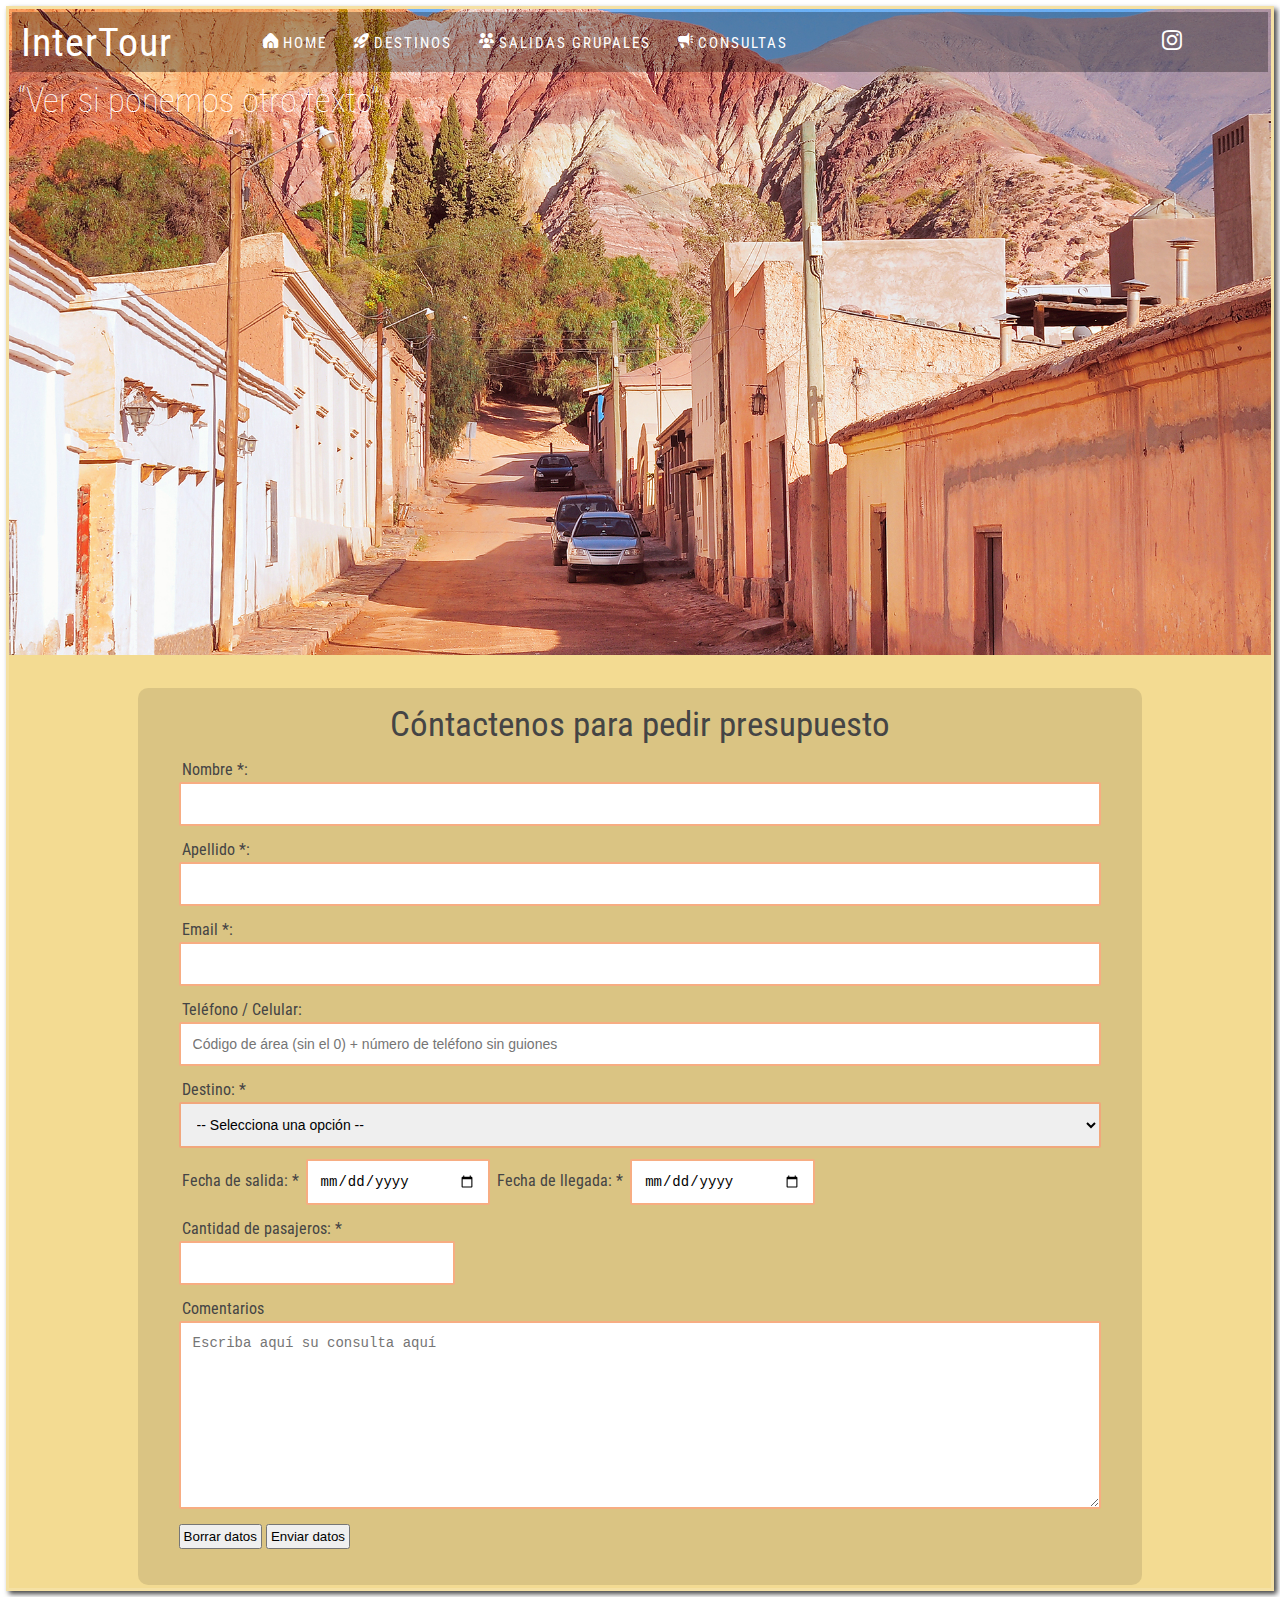
==== consultas.html @ 3954f537 "Validación del formulario" ====
<!DOCTYPE html>
<html lang="es">

<head>
    <meta charset="UTF-8">
    <meta http-equiv="X-UA-Compatible" content="IE=edge">
    <meta name="viewport" content="width=device-width, initial-scale=1.0">
    <title>Viajá por nuestro País</title>
    <!--<link rel="stylesheet" href="css/fontawesome.min.css">-->
    <link href="css/uicons-brands.css" rel="stylesheet">
    <link href="css/uicons-solid-rounded.css" rel="stylesheet">
    <link href="https://fonts.googleapis.com/css2?family=Noto+Sans:wght@300;400;500;700;900&family=Roboto+Condensed:wght@300;400;700&display=swap" rel="stylesheet">
    <link rel="stylesheet" href="estilos.css">
</head>

<body>
    <div class="padre">
        <header class="header">
            <div class="menu">
                <div class="logo">
                    <a href="index.html">InterTour</a>
                </div>
                <div class="nav">
                    <a href="#"><i class="fi fi-sr-home"></i>Home</a>
                    <a href="destinos.html"><i class="fi fi-sr-rocket-lunch"></i>Destinos</a>
                    <a href="#"><i class="fi fi-sr-users-alt"></i>Salidas Grupales</a>
                    <a href="consultas.html"><i class="fi fi-sr-megaphone"></i>Consultas</a>
                </div>
                <div class="social">
                    <div><a href=""><i class="fi fi-brands-instagram"></i></a></div>
                </div>
            </div>
            <div class="texto-principal">
                <h1>“Ver si ponemos otro texto”</h1>
            </div>
        </header>
        <!-- ######################### FORMULARIO ########################### -->
        <section class="section">
            <div class="form-contenedor">
                <form action="#" class="form" id="formulario" novalidate>
                    <div class="form-header">
                        <h1 class="form-title">Cóntactenos para pedir presupuesto</h1>
                    </div>
                    <div class="form-item">  <!-- ############# Nombre ############### -->
                        <label for="nom" class="form-label">Nombre *:</label>
                        <input type="text" name="Nombre" id="nom" class="form-input">
                        <span id="nombre-error" class="error" style="color:red; display: none;">Nombre inválido. Use letras y/o espacios.</span>
                        <span id="nombre-vacio" class="error" style="color:red; display: none;">El nombre no puede quedar vacío.</span>
                    </div>
                    <div class="form-item"> <!-- ############# Apellido ############### -->
                        <label for="ape" class="form-label">Apellido *:</label>
                        <input type="text" name="Apellido" id="ape" class="form-input">
                        <span id="apellido-error" class="error" style="color:red; display: none;">Apellido inválido. Use letras y/o espacios.</span>
                        <span id="apellido-vacio" class="error" style="color:red; display: none;">El apellido no puede quedar vacío.</span>
                    </div>
                    <div class="form-item"> <!-- ############# Email ############### -->
                        <label for="email" class="form-label">Email *:</label>
                        <input type="email" name="Email" id="email" class="form-input">
                        <span id="email-error" class="error" style="color:red; display: none;">Ingrese un email válido. Recuerde que debe contener el símbolo @.</span>
                        <span id="email-vacio" class="error" style="color:red; display: none;">El email no puede quedar vacío.</span>
                    </div>
                   <div class="form-item"> <!-- ############# Teléfono ############### -->
                        <label for="tel" class="form-label">Teléfono / Celular:</label>
                        <input type="number" name="Telefono" id="tel" class="form-input" placeholder="Código de área (sin el 0) + número de teléfono sin guiones">
                        <span id="tel-error" class="error" style="color:red; display: none;">Número de teléfono inválido. Mínimo 7 y máximo 14 caracteres, sin guiones.</span>
                   </div>
                    <div class="form-item"> <!-- ############# Destino ############### -->
                        <label for="destino" class="form-label">Destino: *</label>
                        <select name="destino" id="destino" class="form-input" style="display: block;">
                            <option value="default" disabled selected>-- Selecciona una opción --</option>
                            <option value="1">Cataratas del Iguazú</option>
                            <option value="2">Cataratas del Iguazú</option>
                            <option value="3">Cataratas del Iguazú</option>
                            <option value="4">Cataratas del Iguazú</option>
                        </select>
                        <span id="destino-vacio" class="error" style="color:red; display: none;">Debe seleccionar un destino.</span>
                    </div>
                   <div class="form-item"> <!-- ############# Fecha de salida ############### -->
                        <label for="salida" class="form-label-date">Fecha de salida: *</label>
                        <input type="date" name="Fecha de salida" id="salida" class="form-date">
                        <span id="salida-vacio" class="error" style="color:red; display: none;">Debe seleccionar una fecha de salida válida.</span>
                        <span id="salida-error" style="color: red; display: none;">La fecha de salida debe ser posterior a la fecha actual.</span>
                        <!-- ############# Fecha de llegada ############### -->
                        <label for="llegada" class="form-label-date">Fecha de llegada: *</label>
                        <input type="date" name="Fecha de llegada" id="llegada" class="form-date">
                        <span id="llegada-vacio" class="error" style="color:red; display: none;">Debe seleccionar una fecha de llegada válida.</span>
                        <span id="salida-llegada-error" class="error" style="color:red; display: none;">La fecha de llegada debe ser posterior a la fecha de salida.</span>
                   </div>
                    <div class="form-item"> <!-- ############# Cantidad de pasajeros ############### -->
                        <label for="pasajeros" class="form-label">Cantidad de pasajeros: *</label>
                        <input type="number" name="Cantidad de pasajeros" id="pasajeros" min="1" class="form-input-pasajeros">
                        <span id="pasajeros-vacio" class="error" style="color:red; display: none;">Debe indicar la cantidad de pasajeros.</span>
                    </div>
                    <div class="form-item"> <!-- ############# Comentarios ############### -->
                        <label for="comentarios" class="form-label">Comentarios</label>
                        <textarea name="Consulta" id="comentarios" class="form-textarea" cols="60" rows="10" placeholder="Escriba aquí su consulta aquí"></textarea>
                    </div>
                    <div>
                        <button type="reset" id="boton-reset">Borrar datos</button>
                        <button type="submit">Enviar datos</button>
                    </div>
                </form>
            </div>
        </section>
    </div>
    <script src="./js/form.js"></script>
</body>
</html>
---- css/uicons-brands.css ----
@font-face {
font-family: "uicons-brands";
src: url("../webfonts/uicons-brands.eot#iefix") format("embedded-opentype"),
url("../webfonts/uicons-brands.woff2") format("woff2"),
url("../webfonts/uicons-brands.woff") format("woff");
}

    i[class^="fi-brands-"]:before, i[class*=" fi-brands-"]:before, span[class^="fi-brands-"]:before, span[class*="fi-brands-"]:before {
font-family: uicons-brands !important;
font-style: normal;
font-weight: normal !important;
font-variant: normal;
text-transform: none;
line-height: 1;
-webkit-font-smoothing: antialiased;
-moz-osx-font-smoothing: grayscale;
}

        .fi-brands-3m:before {
    content: "\f101";
    }
        .fi-brands-500px:before {
    content: "\f102";
    }
        .fi-brands-abbot-laboratories:before {
    content: "\f103";
    }
        .fi-brands-accusoft:before {
    content: "\f104";
    }
        .fi-brands-acrobat:before {
    content: "\f105";
    }
        .fi-brands-adobe:before {
    content: "\f106";
    }
        .fi-brands-aecom:before {
    content: "\f107";
    }
        .fi-brands-aero:before {
    content: "\f108";
    }
        .fi-brands-after-effects:before {
    content: "\f109";
    }
        .fi-brands-airbnb:before {
    content: "\f10a";
    }
        .fi-brands-algolia:before {
    content: "\f10b";
    }
        .fi-brands-amd:before {
    content: "\f10c";
    }
        .fi-brands-american-express:before {
    content: "\f10d";
    }
        .fi-brands-android:before {
    content: "\f10e";
    }
        .fi-brands-animate:before {
    content: "\f10f";
    }
        .fi-brands-app-store-ios:before {
    content: "\f110";
    }
        .fi-brands-apple-pay:before {
    content: "\f111";
    }
        .fi-brands-apple:before {
    content: "\f112";
    }
        .fi-brands-artstation:before {
    content: "\f113";
    }
        .fi-brands-astrazeneca:before {
    content: "\f114";
    }
        .fi-brands-asus:before {
    content: "\f115";
    }
        .fi-brands-atandt:before {
    content: "\f116";
    }
        .fi-brands-atlassian:before {
    content: "\f117";
    }
        .fi-brands-atom:before {
    content: "\f118";
    }
        .fi-brands-audition:before {
    content: "\f119";
    }
        .fi-brands-behance:before {
    content: "\f11a";
    }
        .fi-brands-bitcoin:before {
    content: "\f11b";
    }
        .fi-brands-blackberry:before {
    content: "\f11c";
    }
        .fi-brands-blogger:before {
    content: "\f11d";
    }
        .fi-brands-bluetooth:before {
    content: "\f11e";
    }
        .fi-brands-bootstrap:before {
    content: "\f11f";
    }
        .fi-brands-bridgestone:before {
    content: "\f120";
    }
        .fi-brands-burger-king:before {
    content: "\f121";
    }
        .fi-brands-c:before {
    content: "\f122";
    }
        .fi-brands-capture:before {
    content: "\f123";
    }
        .fi-brands-cc-amazon-pay:before {
    content: "\f124";
    }
        .fi-brands-cc-apple-pay:before {
    content: "\f125";
    }
        .fi-brands-cc-diners-club:before {
    content: "\f126";
    }
        .fi-brands-cc-visa:before {
    content: "\f127";
    }
        .fi-brands-centos:before {
    content: "\f128";
    }
        .fi-brands-character:before {
    content: "\f129";
    }
        .fi-brands-chromecast:before {
    content: "\f12a";
    }
        .fi-brands-cloudflare:before {
    content: "\f12b";
    }
        .fi-brands-confluence:before {
    content: "\f12c";
    }
        .fi-brands-creative-commons-by:before {
    content: "\f12d";
    }
        .fi-brands-creative-commons-nc-eu:before {
    content: "\f12e";
    }
        .fi-brands-creative-commons-nc-jp:before {
    content: "\f12f";
    }
        .fi-brands-creative-commons-nc:before {
    content: "\f130";
    }
        .fi-brands-creative-commons-nd:before {
    content: "\f131";
    }
        .fi-brands-creative-commons-pd-alt:before {
    content: "\f132";
    }
        .fi-brands-creative-commons-pd:before {
    content: "\f133";
    }
        .fi-brands-creative-commons-remix:before {
    content: "\f134";
    }
        .fi-brands-creative-commons-sa:before {
    content: "\f135";
    }
        .fi-brands-creative-commons-sampling-plus:before {
    content: "\f136";
    }
        .fi-brands-creative-commons-sampling:before {
    content: "\f137";
    }
        .fi-brands-creative-commons-share:before {
    content: "\f138";
    }
        .fi-brands-creative-commons-zero:before {
    content: "\f139";
    }
        .fi-brands-creative-commons:before {
    content: "\f13a";
    }
        .fi-brands-css3-alt:before {
    content: "\f13b";
    }
        .fi-brands-css3:before {
    content: "\f13c";
    }
        .fi-brands-dailymotion:before {
    content: "\f13d";
    }
        .fi-brands-deezer:before {
    content: "\f13e";
    }
        .fi-brands-delphi:before {
    content: "\f13f";
    }
        .fi-brands-dev:before {
    content: "\f140";
    }
        .fi-brands-devianart:before {
    content: "\f141";
    }
        .fi-brands-digg:before {
    content: "\f142";
    }
        .fi-brands-dimension:before {
    content: "\f143";
    }
        .fi-brands-discord:before {
    content: "\f144";
    }
        .fi-brands-docker:before {
    content: "\f145";
    }
        .fi-brands-dribbble:before {
    content: "\f146";
    }
        .fi-brands-dropbox:before {
    content: "\f147";
    }
        .fi-brands-drupal:before {
    content: "\f148";
    }
        .fi-brands-ebay:before {
    content: "\f149";
    }
        .fi-brands-elementor:before {
    content: "\f14a";
    }
        .fi-brands-ethereum:before {
    content: "\f14b";
    }
        .fi-brands-etsy:before {
    content: "\f14c";
    }
        .fi-brands-evernote:before {
    content: "\f14d";
    }
        .fi-brands-facebook-messenger:before {
    content: "\f14e";
    }
        .fi-brands-facebook:before {
    content: "\f14f";
    }
        .fi-brands-fedex:before {
    content: "\f150";
    }
        .fi-brands-figma:before {
    content: "\f151";
    }
        .fi-brands-firefox-browser:before {
    content: "\f152";
    }
        .fi-brands-firefox:before {
    content: "\f153";
    }
        .fi-brands-flaticon-1:before {
    content: "\f154";
    }
        .fi-brands-flaticon:before {
    content: "\f155";
    }
        .fi-brands-flickr:before {
    content: "\f156";
    }
        .fi-brands-flipboard:before {
    content: "\f157";
    }
        .fi-brands-fonts:before {
    content: "\f158";
    }
        .fi-brands-foursquare:before {
    content: "\f159";
    }
        .fi-brands-freepik-1:before {
    content: "\f15a";
    }
        .fi-brands-freepik:before {
    content: "\f15b";
    }
        .fi-brands-fresco:before {
    content: "\f15c";
    }
        .fi-brands-github:before {
    content: "\f15d";
    }
        .fi-brands-gitlab:before {
    content: "\f15e";
    }
        .fi-brands-goodreads:before {
    content: "\f15f";
    }
        .fi-brands-google:before {
    content: "\f160";
    }
        .fi-brands-haskell:before {
    content: "\f161";
    }
        .fi-brands-hbo:before {
    content: "\f162";
    }
        .fi-brands-hotjar:before {
    content: "\f163";
    }
        .fi-brands-html5:before {
    content: "\f164";
    }
        .fi-brands-huawei:before {
    content: "\f165";
    }
        .fi-brands-hubspot:before {
    content: "\f166";
    }
        .fi-brands-ibm:before {
    content: "\f167";
    }
        .fi-brands-iconfinder:before {
    content: "\f168";
    }
        .fi-brands-illustrator-draw:before {
    content: "\f169";
    }
        .fi-brands-illustrator:before {
    content: "\f16a";
    }
        .fi-brands-imdb:before {
    content: "\f16b";
    }
        .fi-brands-incopy:before {
    content: "\f16c";
    }
        .fi-brands-indesign:before {
    content: "\f16d";
    }
        .fi-brands-instagram:before {
    content: "\f16e";
    }
        .fi-brands-intel:before {
    content: "\f16f";
    }
        .fi-brands-invision:before {
    content: "\f170";
    }
        .fi-brands-itunes:before {
    content: "\f171";
    }
        .fi-brands-janseen:before {
    content: "\f172";
    }
        .fi-brands-java:before {
    content: "\f173";
    }
        .fi-brands-jcb:before {
    content: "\f174";
    }
        .fi-brands-jira:before {
    content: "\f175";
    }
        .fi-brands-johnson-and-johnson:before {
    content: "\f176";
    }
        .fi-brands-joomla:before {
    content: "\f177";
    }
        .fi-brands-js:before {
    content: "\f178";
    }
        .fi-brands-kickstarter:before {
    content: "\f179";
    }
        .fi-brands-line:before {
    content: "\f17a";
    }
        .fi-brands-linkedin:before {
    content: "\f17b";
    }
        .fi-brands-lisp:before {
    content: "\f17c";
    }
        .fi-brands-mailchimp:before {
    content: "\f17d";
    }
        .fi-brands-marriott-international:before {
    content: "\f17e";
    }
        .fi-brands-mcdonalds:before {
    content: "\f17f";
    }
        .fi-brands-media-encoder:before {
    content: "\f180";
    }
        .fi-brands-medium:before {
    content: "\f181";
    }
        .fi-brands-meta:before {
    content: "\f182";
    }
        .fi-brands-microsoft-edge:before {
    content: "\f183";
    }
        .fi-brands-microsoft-explorer:before {
    content: "\f184";
    }
        .fi-brands-microsoft:before {
    content: "\f185";
    }
        .fi-brands-mysql:before {
    content: "\f186";
    }
        .fi-brands-napster:before {
    content: "\f187";
    }
        .fi-brands-nestle:before {
    content: "\f188";
    }
        .fi-brands-netflix:before {
    content: "\f189";
    }
        .fi-brands-node-js:before {
    content: "\f18a";
    }
        .fi-brands-nvidia:before {
    content: "\f18b";
    }
        .fi-brands-oracle:before {
    content: "\f18c";
    }
        .fi-brands-patreon:before {
    content: "\f18d";
    }
        .fi-brands-paypal:before {
    content: "\f18e";
    }
        .fi-brands-pfizer:before {
    content: "\f18f";
    }
        .fi-brands-photoshop-camera:before {
    content: "\f190";
    }
        .fi-brands-photoshop-express:before {
    content: "\f191";
    }
        .fi-brands-photoshop-lightroom-classic:before {
    content: "\f192";
    }
        .fi-brands-photoshop-lightroom:before {
    content: "\f193";
    }
        .fi-brands-photoshop:before {
    content: "\f194";
    }
        .fi-brands-php:before {
    content: "\f195";
    }
        .fi-brands-pinterest:before {
    content: "\f196";
    }
        .fi-brands-postgre:before {
    content: "\f197";
    }
        .fi-brands-premiere-rush:before {
    content: "\f198";
    }
        .fi-brands-premiere:before {
    content: "\f199";
    }
        .fi-brands-product-hunt:before {
    content: "\f19a";
    }
        .fi-brands-python:before {
    content: "\f19b";
    }
        .fi-brands-raspberry-pi:before {
    content: "\f19c";
    }
        .fi-brands-reddit:before {
    content: "\f19d";
    }
        .fi-brands-samsung:before {
    content: "\f19e";
    }
        .fi-brands-sap:before {
    content: "\f19f";
    }
        .fi-brands-sass:before {
    content: "\f1a0";
    }
        .fi-brands-shopify:before {
    content: "\f1a1";
    }
        .fi-brands-siemens:before {
    content: "\f1a2";
    }
        .fi-brands-sketch:before {
    content: "\f1a3";
    }
        .fi-brands-skype:before {
    content: "\f1a4";
    }
        .fi-brands-slack:before {
    content: "\f1a5";
    }
        .fi-brands-slidesgo:before {
    content: "\f1a6";
    }
        .fi-brands-snapchat:before {
    content: "\f1a7";
    }
        .fi-brands-sony:before {
    content: "\f1a8";
    }
        .fi-brands-soundcloud:before {
    content: "\f1a9";
    }
        .fi-brands-spark:before {
    content: "\f1aa";
    }
        .fi-brands-spotify:before {
    content: "\f1ab";
    }
        .fi-brands-starbucks:before {
    content: "\f1ac";
    }
        .fi-brands-stock:before {
    content: "\f1ad";
    }
        .fi-brands-storyset:before {
    content: "\f1ae";
    }
        .fi-brands-stripe:before {
    content: "\f1af";
    }
        .fi-brands-substance-3d-designer:before {
    content: "\f1b0";
    }
        .fi-brands-substance-3d-painter:before {
    content: "\f1b1";
    }
        .fi-brands-substance-3d-sampler:before {
    content: "\f1b2";
    }
        .fi-brands-substance-3d-stager:before {
    content: "\f1b3";
    }
        .fi-brands-swift:before {
    content: "\f1b4";
    }
        .fi-brands-t-mobile:before {
    content: "\f1b5";
    }
        .fi-brands-telegram:before {
    content: "\f1b6";
    }
        .fi-brands-tencent:before {
    content: "\f1b7";
    }
        .fi-brands-the-home-depot:before {
    content: "\f1b8";
    }
        .fi-brands-tik-tok:before {
    content: "\f1b9";
    }
        .fi-brands-trello:before {
    content: "\f1ba";
    }
        .fi-brands-tripadvisor:before {
    content: "\f1bb";
    }
        .fi-brands-tumblr:before {
    content: "\f1bc";
    }
        .fi-brands-twitch:before {
    content: "\f1bd";
    }
        .fi-brands-twitter:before {
    content: "\f1be";
    }
        .fi-brands-typescript:before {
    content: "\f1bf";
    }
        .fi-brands-uber:before {
    content: "\f1c0";
    }
        .fi-brands-ubuntu:before {
    content: "\f1c1";
    }
        .fi-brands-unilever:before {
    content: "\f1c2";
    }
        .fi-brands-unity:before {
    content: "\f1c3";
    }
        .fi-brands-unsplash:before {
    content: "\f1c4";
    }
        .fi-brands-ups:before {
    content: "\f1c5";
    }
        .fi-brands-usaa:before {
    content: "\f1c6";
    }
        .fi-brands-verizon:before {
    content: "\f1c7";
    }
        .fi-brands-videvo:before {
    content: "\f1c8";
    }
        .fi-brands-vimeo:before {
    content: "\f1c9";
    }
        .fi-brands-visa:before {
    content: "\f1ca";
    }
        .fi-brands-visual-basic:before {
    content: "\f1cb";
    }
        .fi-brands-vk:before {
    content: "\f1cc";
    }
        .fi-brands-walmart:before {
    content: "\f1cd";
    }
        .fi-brands-wepik:before {
    content: "\f1ce";
    }
        .fi-brands-whatsapp:before {
    content: "\f1cf";
    }
        .fi-brands-wikipedia:before {
    content: "\f1d0";
    }
        .fi-brands-windows:before {
    content: "\f1d1";
    }
        .fi-brands-wix:before {
    content: "\f1d2";
    }
        .fi-brands-wordpress:before {
    content: "\f1d3";
    }
        .fi-brands-xd:before {
    content: "\f1d4";
    }
        .fi-brands-xing:before {
    content: "\f1d5";
    }
        .fi-brands-yahoo:before {
    content: "\f1d6";
    }
        .fi-brands-yandex:before {
    content: "\f1d7";
    }
        .fi-brands-yelp:before {
    content: "\f1d8";
    }
        .fi-brands-youtube:before {
    content: "\f1d9";
    }
        .fi-brands-zoom:before {
    content: "\f1da";
    }
---- css/uicons-solid-rounded.css ----
@font-face {
font-family: "uicons-solid-rounded";
src: url("../webfonts/uicons-solid-rounded.eot#iefix") format("embedded-opentype"),
url("../webfonts/uicons-solid-rounded.woff2") format("woff2"),
url("../webfonts/uicons-solid-rounded.woff") format("woff");
}

    i[class^="fi-sr-"]:before, i[class*=" fi-sr-"]:before, span[class^="fi-sr-"]:before, span[class*="fi-sr-"]:before {
font-family: uicons-solid-rounded !important;
font-style: normal;
font-weight: normal !important;
font-variant: normal;
text-transform: none;
line-height: 1;
-webkit-font-smoothing: antialiased;
-moz-osx-font-smoothing: grayscale;
}

        .fi-sr-0:before {
    content: "\f101";
    }
        .fi-sr-1:before {
    content: "\f102";
    }
        .fi-sr-2:before {
    content: "\f103";
    }
        .fi-sr-3:before {
    content: "\f104";
    }
        .fi-sr-360-degrees:before {
    content: "\f105";
    }
        .fi-sr-4:before {
    content: "\f106";
    }
        .fi-sr-5:before {
    content: "\f107";
    }
        .fi-sr-6:before {
    content: "\f108";
    }
        .fi-sr-7:before {
    content: "\f109";
    }
        .fi-sr-8:before {
    content: "\f10a";
    }
        .fi-sr-9:before {
    content: "\f10b";
    }
        .fi-sr-a:before {
    content: "\f10c";
    }
        .fi-sr-acorn:before {
    content: "\f10d";
    }
        .fi-sr-ad:before {
    content: "\f10e";
    }
        .fi-sr-add-document:before {
    content: "\f10f";
    }
        .fi-sr-add-folder:before {
    content: "\f110";
    }
        .fi-sr-add:before {
    content: "\f111";
    }
        .fi-sr-address-book:before {
    content: "\f112";
    }
        .fi-sr-address-card:before {
    content: "\f113";
    }
        .fi-sr-air-conditioner:before {
    content: "\f114";
    }
        .fi-sr-air-freshener:before {
    content: "\f115";
    }
        .fi-sr-airplay:before {
    content: "\f116";
    }
        .fi-sr-alarm-clock:before {
    content: "\f117";
    }
        .fi-sr-alarm-exclamation:before {
    content: "\f118";
    }
        .fi-sr-alarm-plus:before {
    content: "\f119";
    }
        .fi-sr-alarm-snooze:before {
    content: "\f11a";
    }
        .fi-sr-album-circle-plus:before {
    content: "\f11b";
    }
        .fi-sr-album-circle-user:before {
    content: "\f11c";
    }
        .fi-sr-album-collection:before {
    content: "\f11d";
    }
        .fi-sr-album:before {
    content: "\f11e";
    }
        .fi-sr-alien:before {
    content: "\f11f";
    }
        .fi-sr-align-center:before {
    content: "\f120";
    }
        .fi-sr-align-justify:before {
    content: "\f121";
    }
        .fi-sr-align-left:before {
    content: "\f122";
    }
        .fi-sr-align-slash:before {
    content: "\f123";
    }
        .fi-sr-ambulance:before {
    content: "\f124";
    }
        .fi-sr-amusement-park:before {
    content: "\f125";
    }
        .fi-sr-anchor:before {
    content: "\f126";
    }
        .fi-sr-angel:before {
    content: "\f127";
    }
        .fi-sr-angle-circle-down:before {
    content: "\f128";
    }
        .fi-sr-angle-circle-left:before {
    content: "\f129";
    }
        .fi-sr-angle-circle-right:before {
    content: "\f12a";
    }
        .fi-sr-angle-circle-up:before {
    content: "\f12b";
    }
        .fi-sr-angle-double-left:before {
    content: "\f12c";
    }
        .fi-sr-angle-double-right:before {
    content: "\f12d";
    }
        .fi-sr-angle-double-small-down:before {
    content: "\f12e";
    }
        .fi-sr-angle-double-small-left:before {
    content: "\f12f";
    }
        .fi-sr-angle-double-small-right:before {
    content: "\f130";
    }
        .fi-sr-angle-double-small-up:before {
    content: "\f131";
    }
        .fi-sr-angle-down:before {
    content: "\f132";
    }
        .fi-sr-angle-left:before {
    content: "\f133";
    }
        .fi-sr-angle-right:before {
    content: "\f134";
    }
        .fi-sr-angle-small-down:before {
    content: "\f135";
    }
        .fi-sr-angle-small-left:before {
    content: "\f136";
    }
        .fi-sr-angle-small-right:before {
    content: "\f137";
    }
        .fi-sr-angle-small-up:before {
    content: "\f138";
    }
        .fi-sr-angle-square-down:before {
    content: "\f139";
    }
        .fi-sr-angle-square-left:before {
    content: "\f13a";
    }
        .fi-sr-angle-square-right:before {
    content: "\f13b";
    }
        .fi-sr-angle-square-up:before {
    content: "\f13c";
    }
        .fi-sr-angle-up:before {
    content: "\f13d";
    }
        .fi-sr-angry:before {
    content: "\f13e";
    }
        .fi-sr-animated-icon:before {
    content: "\f13f";
    }
        .fi-sr-apartment:before {
    content: "\f140";
    }
        .fi-sr-aperture:before {
    content: "\f141";
    }
        .fi-sr-api:before {
    content: "\f142";
    }
        .fi-sr-apple-crate:before {
    content: "\f143";
    }
        .fi-sr-apple-whole:before {
    content: "\f144";
    }
        .fi-sr-apps-add:before {
    content: "\f145";
    }
        .fi-sr-apps-delete:before {
    content: "\f146";
    }
        .fi-sr-apps-sort:before {
    content: "\f147";
    }
        .fi-sr-apps:before {
    content: "\f148";
    }
        .fi-sr-archive:before {
    content: "\f149";
    }
        .fi-sr-archway:before {
    content: "\f14a";
    }
        .fi-sr-arrow-alt-circle-down:before {
    content: "\f14b";
    }
        .fi-sr-arrow-alt-circle-left:before {
    content: "\f14c";
    }
        .fi-sr-arrow-alt-circle-right:before {
    content: "\f14d";
    }
        .fi-sr-arrow-alt-circle-up:before {
    content: "\f14e";
    }
        .fi-sr-arrow-alt-down:before {
    content: "\f14f";
    }
        .fi-sr-arrow-alt-from-bottom:before {
    content: "\f150";
    }
        .fi-sr-arrow-alt-from-left:before {
    content: "\f151";
    }
        .fi-sr-arrow-alt-from-right:before {
    content: "\f152";
    }
        .fi-sr-arrow-alt-from-top:before {
    content: "\f153";
    }
        .fi-sr-arrow-alt-left:before {
    content: "\f154";
    }
        .fi-sr-arrow-alt-right:before {
    content: "\f155";
    }
        .fi-sr-arrow-alt-square-down:before {
    content: "\f156";
    }
        .fi-sr-arrow-alt-square-left:before {
    content: "\f157";
    }
        .fi-sr-arrow-alt-square-right:before {
    content: "\f158";
    }
        .fi-sr-arrow-alt-square-up:before {
    content: "\f159";
    }
        .fi-sr-arrow-alt-to-bottom:before {
    content: "\f15a";
    }
        .fi-sr-arrow-alt-to-left:before {
    content: "\f15b";
    }
        .fi-sr-arrow-alt-to-right:before {
    content: "\f15c";
    }
        .fi-sr-arrow-alt-to-top:before {
    content: "\f15d";
    }
        .fi-sr-arrow-alt-up:before {
    content: "\f15e";
    }
        .fi-sr-arrow-circle-down:before {
    content: "\f15f";
    }
        .fi-sr-arrow-circle-left:before {
    content: "\f160";
    }
        .fi-sr-arrow-circle-right:before {
    content: "\f161";
    }
        .fi-sr-arrow-circle-up:before {
    content: "\f162";
    }
        .fi-sr-arrow-down-from-dotted-line:before {
    content: "\f163";
    }
        .fi-sr-arrow-down-left:before {
    content: "\f164";
    }
        .fi-sr-arrow-down-small-big:before {
    content: "\f165";
    }
        .fi-sr-arrow-down-to-dotted-line:before {
    content: "\f166";
    }
        .fi-sr-arrow-down-to-square:before {
    content: "\f167";
    }
        .fi-sr-arrow-down-triangle-square:before {
    content: "\f168";
    }
        .fi-sr-arrow-down:before {
    content: "\f169";
    }
        .fi-sr-arrow-from-bottom:before {
    content: "\f16a";
    }
        .fi-sr-arrow-from-left:before {
    content: "\f16b";
    }
        .fi-sr-arrow-from-right:before {
    content: "\f16c";
    }
        .fi-sr-arrow-from-top:before {
    content: "\f16d";
    }
        .fi-sr-arrow-left-from-line:before {
    content: "\f16e";
    }
        .fi-sr-arrow-left:before {
    content: "\f16f";
    }
        .fi-sr-arrow-right-to-bracket:before {
    content: "\f170";
    }
        .fi-sr-arrow-right:before {
    content: "\f171";
    }
        .fi-sr-arrow-small-down:before {
    content: "\f172";
    }
        .fi-sr-arrow-small-left:before {
    content: "\f173";
    }
        .fi-sr-arrow-small-right:before {
    content: "\f174";
    }
        .fi-sr-arrow-small-up:before {
    content: "\f175";
    }
        .fi-sr-arrow-square-down:before {
    content: "\f176";
    }
        .fi-sr-arrow-square-left:before {
    content: "\f177";
    }
        .fi-sr-arrow-square-right:before {
    content: "\f178";
    }
        .fi-sr-arrow-square-up:before {
    content: "\f179";
    }
        .fi-sr-arrow-to-bottom:before {
    content: "\f17a";
    }
        .fi-sr-arrow-to-left:before {
    content: "\f17b";
    }
        .fi-sr-arrow-to-right:before {
    content: "\f17c";
    }
        .fi-sr-arrow-to-top:before {
    content: "\f17d";
    }
        .fi-sr-arrow-trend-down:before {
    content: "\f17e";
    }
        .fi-sr-arrow-trend-up:before {
    content: "\f17f";
    }
        .fi-sr-arrow-turn-down-left:before {
    content: "\f180";
    }
        .fi-sr-arrow-turn-down-right:before {
    content: "\f181";
    }
        .fi-sr-arrow-up-from-dotted-line:before {
    content: "\f182";
    }
        .fi-sr-arrow-up-from-square:before {
    content: "\f183";
    }
        .fi-sr-arrow-up-left-from-circle:before {
    content: "\f184";
    }
        .fi-sr-arrow-up-left:before {
    content: "\f185";
    }
        .fi-sr-arrow-up-right-and-arrow-down-left-from-center:before {
    content: "\f186";
    }
        .fi-sr-arrow-up-right-from-square:before {
    content: "\f187";
    }
        .fi-sr-arrow-up-right:before {
    content: "\f188";
    }
        .fi-sr-arrow-up-small-big:before {
    content: "\f189";
    }
        .fi-sr-arrow-up-square-triangle:before {
    content: "\f18a";
    }
        .fi-sr-arrow-up-to-dotted-line:before {
    content: "\f18b";
    }
        .fi-sr-arrow-up:before {
    content: "\f18c";
    }
        .fi-sr-arrows-alt-h:before {
    content: "\f18d";
    }
        .fi-sr-arrows-alt-v:before {
    content: "\f18e";
    }
        .fi-sr-arrows-alt:before {
    content: "\f18f";
    }
        .fi-sr-arrows-cross:before {
    content: "\f190";
    }
        .fi-sr-arrows-from-dotted-line:before {
    content: "\f191";
    }
        .fi-sr-arrows-from-line:before {
    content: "\f192";
    }
        .fi-sr-arrows-h-copy:before {
    content: "\f193";
    }
        .fi-sr-arrows-h:before {
    content: "\f194";
    }
        .fi-sr-arrows-repeat-1:before {
    content: "\f195";
    }
        .fi-sr-arrows-repeat:before {
    content: "\f196";
    }
        .fi-sr-arrows-retweet:before {
    content: "\f197";
    }
        .fi-sr-arrows-to-dotted-line:before {
    content: "\f198";
    }
        .fi-sr-arrows-to-line:before {
    content: "\f199";
    }
        .fi-sr-arrows:before {
    content: "\f19a";
    }
        .fi-sr-assept-document:before {
    content: "\f19b";
    }
        .fi-sr-assistive-listening-systems:before {
    content: "\f19c";
    }
        .fi-sr-asterik:before {
    content: "\f19d";
    }
        .fi-sr-at:before {
    content: "\f19e";
    }
        .fi-sr-attribution-pen:before {
    content: "\f19f";
    }
        .fi-sr-attribution-pencil:before {
    content: "\f1a0";
    }
        .fi-sr-aubergine:before {
    content: "\f1a1";
    }
        .fi-sr-audio-description-slash:before {
    content: "\f1a2";
    }
        .fi-sr-austral-sign:before {
    content: "\f1a3";
    }
        .fi-sr-avocado:before {
    content: "\f1a4";
    }
        .fi-sr-b:before {
    content: "\f1a5";
    }
        .fi-sr-baby-carriage:before {
    content: "\f1a6";
    }
        .fi-sr-baby:before {
    content: "\f1a7";
    }
        .fi-sr-background:before {
    content: "\f1a8";
    }
        .fi-sr-backpack:before {
    content: "\f1a9";
    }
        .fi-sr-bacon:before {
    content: "\f1aa";
    }
        .fi-sr-bacteria:before {
    content: "\f1ab";
    }
        .fi-sr-bacterium:before {
    content: "\f1ac";
    }
        .fi-sr-badge-check:before {
    content: "\f1ad";
    }
        .fi-sr-badge-dollar:before {
    content: "\f1ae";
    }
        .fi-sr-badge-percent:before {
    content: "\f1af";
    }
        .fi-sr-badge-sheriff:before {
    content: "\f1b0";
    }
        .fi-sr-badge:before {
    content: "\f1b1";
    }
        .fi-sr-bags-shopping:before {
    content: "\f1b2";
    }
        .fi-sr-bahai:before {
    content: "\f1b3";
    }
        .fi-sr-baht-sign:before {
    content: "\f1b4";
    }
        .fi-sr-balance-scale-left:before {
    content: "\f1b5";
    }
        .fi-sr-balance-scale-right:before {
    content: "\f1b6";
    }
        .fi-sr-balance-scale:before {
    content: "\f1b7";
    }
        .fi-sr-ball-pile:before {
    content: "\f1b8";
    }
        .fi-sr-balloons:before {
    content: "\f1b9";
    }
        .fi-sr-ballot-check:before {
    content: "\f1ba";
    }
        .fi-sr-ballot:before {
    content: "\f1bb";
    }
        .fi-sr-ban-bug:before {
    content: "\f1bc";
    }
        .fi-sr-ban:before {
    content: "\f1bd";
    }
        .fi-sr-band-aid:before {
    content: "\f1be";
    }
        .fi-sr-bangladeshi-taka-sign:before {
    content: "\f1bf";
    }
        .fi-sr-banjo:before {
    content: "\f1c0";
    }
        .fi-sr-bank:before {
    content: "\f1c1";
    }
        .fi-sr-barber-shop:before {
    content: "\f1c2";
    }
        .fi-sr-barcode-read:before {
    content: "\f1c3";
    }
        .fi-sr-barcode-scan:before {
    content: "\f1c4";
    }
        .fi-sr-barcode:before {
    content: "\f1c5";
    }
        .fi-sr-bars-filter:before {
    content: "\f1c6";
    }
        .fi-sr-bars-progress:before {
    content: "\f1c7";
    }
        .fi-sr-bars-sort:before {
    content: "\f1c8";
    }
        .fi-sr-bars-staggered:before {
    content: "\f1c9";
    }
        .fi-sr-baseball-alt:before {
    content: "\f1ca";
    }
        .fi-sr-baseball:before {
    content: "\f1cb";
    }
        .fi-sr-basket-shopping-simple:before {
    content: "\f1cc";
    }
        .fi-sr-basketball-hoop:before {
    content: "\f1cd";
    }
        .fi-sr-basketball:before {
    content: "\f1ce";
    }
        .fi-sr-battery-bolt:before {
    content: "\f1cf";
    }
        .fi-sr-battery-empty:before {
    content: "\f1d0";
    }
        .fi-sr-battery-exclamation:before {
    content: "\f1d1";
    }
        .fi-sr-battery-full:before {
    content: "\f1d2";
    }
        .fi-sr-battery-half:before {
    content: "\f1d3";
    }
        .fi-sr-battery-quarter:before {
    content: "\f1d4";
    }
        .fi-sr-battery-slash:before {
    content: "\f1d5";
    }
        .fi-sr-battery-three-quarters:before {
    content: "\f1d6";
    }
        .fi-sr-beacon:before {
    content: "\f1d7";
    }
        .fi-sr-bed-alt:before {
    content: "\f1d8";
    }
        .fi-sr-bed:before {
    content: "\f1d9";
    }
        .fi-sr-beer:before {
    content: "\f1da";
    }
        .fi-sr-bell-concierge:before {
    content: "\f1db";
    }
        .fi-sr-bell-ring:before {
    content: "\f1dc";
    }
        .fi-sr-bell-school:before {
    content: "\f1dd";
    }
        .fi-sr-bell-slash:before {
    content: "\f1de";
    }
        .fi-sr-bell:before {
    content: "\f1df";
    }
        .fi-sr-bells:before {
    content: "\f1e0";
    }
        .fi-sr-bench-tree:before {
    content: "\f1e1";
    }
        .fi-sr-betamax:before {
    content: "\f1e2";
    }
        .fi-sr-bike:before {
    content: "\f1e3";
    }
        .fi-sr-biking-mountain:before {
    content: "\f1e4";
    }
        .fi-sr-biking:before {
    content: "\f1e5";
    }
        .fi-sr-billiard:before {
    content: "\f1e6";
    }
        .fi-sr-binary-circle-check:before {
    content: "\f1e7";
    }
        .fi-sr-binary-lock:before {
    content: "\f1e8";
    }
        .fi-sr-binary-slash:before {
    content: "\f1e9";
    }
        .fi-sr-binary:before {
    content: "\f1ea";
    }
        .fi-sr-binoculars:before {
    content: "\f1eb";
    }
        .fi-sr-biohazard:before {
    content: "\f1ec";
    }
        .fi-sr-bitcoin-sign:before {
    content: "\f1ed";
    }
        .fi-sr-blender-phone:before {
    content: "\f1ee";
    }
        .fi-sr-blinds-open:before {
    content: "\f1ef";
    }
        .fi-sr-blinds-raised:before {
    content: "\f1f0";
    }
        .fi-sr-blinds:before {
    content: "\f1f1";
    }
        .fi-sr-block-brick:before {
    content: "\f1f2";
    }
        .fi-sr-block-quote:before {
    content: "\f1f3";
    }
        .fi-sr-block:before {
    content: "\f1f4";
    }
        .fi-sr-blog-pencil:before {
    content: "\f1f5";
    }
        .fi-sr-blog-text:before {
    content: "\f1f6";
    }
        .fi-sr-blossom:before {
    content: "\f1f7";
    }
        .fi-sr-bold:before {
    content: "\f1f8";
    }
        .fi-sr-bolt-auto:before {
    content: "\f1f9";
    }
        .fi-sr-bolt-slash:before {
    content: "\f1fa";
    }
        .fi-sr-bolt:before {
    content: "\f1fb";
    }
        .fi-sr-bomb:before {
    content: "\f1fc";
    }
        .fi-sr-bone-break:before {
    content: "\f1fd";
    }
        .fi-sr-bone:before {
    content: "\f1fe";
    }
        .fi-sr-bong:before {
    content: "\f1ff";
    }
        .fi-sr-book-alt:before {
    content: "\f200";
    }
        .fi-sr-book-arrow-right:before {
    content: "\f201";
    }
        .fi-sr-book-arrow-up:before {
    content: "\f202";
    }
        .fi-sr-book-atlas:before {
    content: "\f203";
    }
        .fi-sr-book-bookmark:before {
    content: "\f204";
    }
        .fi-sr-book-circle-arrow-right:before {
    content: "\f205";
    }
        .fi-sr-book-circle-arrow-up:before {
    content: "\f206";
    }
        .fi-sr-book-copy:before {
    content: "\f207";
    }
        .fi-sr-book-dead:before {
    content: "\f208";
    }
        .fi-sr-book-font:before {
    content: "\f209";
    }
        .fi-sr-book-medical:before {
    content: "\f20a";
    }
        .fi-sr-book-open-cover:before {
    content: "\f20b";
    }
        .fi-sr-book-open-reader:before {
    content: "\f20c";
    }
        .fi-sr-book-quran:before {
    content: "\f20d";
    }
        .fi-sr-book-section:before {
    content: "\f20e";
    }
        .fi-sr-book-spells:before {
    content: "\f20f";
    }
        .fi-sr-book-tanakh:before {
    content: "\f210";
    }
        .fi-sr-book-user:before {
    content: "\f211";
    }
        .fi-sr-book:before {
    content: "\f212";
    }
        .fi-sr-bookmark-slash:before {
    content: "\f213";
    }
        .fi-sr-bookmark:before {
    content: "\f214";
    }
        .fi-sr-books-medical:before {
    content: "\f215";
    }
        .fi-sr-books:before {
    content: "\f216";
    }
        .fi-sr-border-all:before {
    content: "\f217";
    }
        .fi-sr-border-bottom:before {
    content: "\f218";
    }
        .fi-sr-border-center-h:before {
    content: "\f219";
    }
        .fi-sr-border-center-v:before {
    content: "\f21a";
    }
        .fi-sr-border-inner:before {
    content: "\f21b";
    }
        .fi-sr-border-left:before {
    content: "\f21c";
    }
        .fi-sr-border-none:before {
    content: "\f21d";
    }
        .fi-sr-border-outer:before {
    content: "\f21e";
    }
        .fi-sr-border-right:before {
    content: "\f21f";
    }
        .fi-sr-border-style-alt:before {
    content: "\f220";
    }
        .fi-sr-border-style:before {
    content: "\f221";
    }
        .fi-sr-border-top:before {
    content: "\f222";
    }
        .fi-sr-bottle:before {
    content: "\f223";
    }
        .fi-sr-bow-arrow:before {
    content: "\f224";
    }
        .fi-sr-bowl-chopsticks-noodles:before {
    content: "\f225";
    }
        .fi-sr-bowl-chopsticks:before {
    content: "\f226";
    }
        .fi-sr-bowl-rice:before {
    content: "\f227";
    }
        .fi-sr-bowling-ball:before {
    content: "\f228";
    }
        .fi-sr-bowling-pins:before {
    content: "\f229";
    }
        .fi-sr-bowling:before {
    content: "\f22a";
    }
        .fi-sr-box-alt:before {
    content: "\f22b";
    }
        .fi-sr-box-ballot:before {
    content: "\f22c";
    }
        .fi-sr-box-check:before {
    content: "\f22d";
    }
        .fi-sr-box-dollar:before {
    content: "\f22e";
    }
        .fi-sr-box-fragile:before {
    content: "\f22f";
    }
        .fi-sr-box-heart:before {
    content: "\f230";
    }
        .fi-sr-box-open-full:before {
    content: "\f231";
    }
        .fi-sr-box-open:before {
    content: "\f232";
    }
        .fi-sr-box-tissue:before {
    content: "\f233";
    }
        .fi-sr-box-up:before {
    content: "\f234";
    }
        .fi-sr-box:before {
    content: "\f235";
    }
        .fi-sr-boxes:before {
    content: "\f236";
    }
        .fi-sr-boxing-glove:before {
    content: "\f237";
    }
        .fi-sr-bracket-curly-right:before {
    content: "\f238";
    }
        .fi-sr-bracket-curly:before {
    content: "\f239";
    }
        .fi-sr-bracket-round-right:before {
    content: "\f23a";
    }
        .fi-sr-bracket-round:before {
    content: "\f23b";
    }
        .fi-sr-bracket-square-right:before {
    content: "\f23c";
    }
        .fi-sr-bracket-square:before {
    content: "\f23d";
    }
        .fi-sr-brackets-curly:before {
    content: "\f23e";
    }
        .fi-sr-brackets-round:before {
    content: "\f23f";
    }
        .fi-sr-brackets-square:before {
    content: "\f240";
    }
        .fi-sr-braille:before {
    content: "\f241";
    }
        .fi-sr-brain-circuit:before {
    content: "\f242";
    }
        .fi-sr-brain:before {
    content: "\f243";
    }
        .fi-sr-bread-loaf:before {
    content: "\f244";
    }
        .fi-sr-bread-slice:before {
    content: "\f245";
    }
        .fi-sr-bread:before {
    content: "\f246";
    }
        .fi-sr-briefcase-arrow-right:before {
    content: "\f247";
    }
        .fi-sr-briefcase-blank:before {
    content: "\f248";
    }
        .fi-sr-briefcase:before {
    content: "\f249";
    }
        .fi-sr-brightness-low:before {
    content: "\f24a";
    }
        .fi-sr-brightness:before {
    content: "\f24b";
    }
        .fi-sr-bring-forward:before {
    content: "\f24c";
    }
        .fi-sr-bring-front:before {
    content: "\f24d";
    }
        .fi-sr-broadcast-tower:before {
    content: "\f24e";
    }
        .fi-sr-broccoli:before {
    content: "\f24f";
    }
        .fi-sr-broken-image:before {
    content: "\f250";
    }
        .fi-sr-broom:before {
    content: "\f251";
    }
        .fi-sr-browser:before {
    content: "\f252";
    }
        .fi-sr-browsers:before {
    content: "\f253";
    }
        .fi-sr-brush:before {
    content: "\f254";
    }
        .fi-sr-bug-slash:before {
    content: "\f255";
    }
        .fi-sr-bug:before {
    content: "\f256";
    }
        .fi-sr-building:before {
    content: "\f257";
    }
        .fi-sr-bulb:before {
    content: "\f258";
    }
        .fi-sr-bullet:before {
    content: "\f259";
    }
        .fi-sr-bullhorn:before {
    content: "\f25a";
    }
        .fi-sr-bullseye-arrow:before {
    content: "\f25b";
    }
        .fi-sr-bullseye-pointer:before {
    content: "\f25c";
    }
        .fi-sr-bullseye:before {
    content: "\f25d";
    }
        .fi-sr-burger-alt:before {
    content: "\f25e";
    }
        .fi-sr-burger-fries:before {
    content: "\f25f";
    }
        .fi-sr-burger-glass:before {
    content: "\f260";
    }
        .fi-sr-burrito:before {
    content: "\f261";
    }
        .fi-sr-bus-alt:before {
    content: "\f262";
    }
        .fi-sr-bus:before {
    content: "\f263";
    }
        .fi-sr-business-time:before {
    content: "\f264";
    }
        .fi-sr-butterfly:before {
    content: "\f265";
    }
        .fi-sr-c:before {
    content: "\f266";
    }
        .fi-sr-cabin:before {
    content: "\f267";
    }
        .fi-sr-cactus:before {
    content: "\f268";
    }
        .fi-sr-cake-birthday:before {
    content: "\f269";
    }
        .fi-sr-cake-wedding:before {
    content: "\f26a";
    }
        .fi-sr-calculator-simple:before {
    content: "\f26b";
    }
        .fi-sr-calculator:before {
    content: "\f26c";
    }
        .fi-sr-calendar-arrow-down:before {
    content: "\f26d";
    }
        .fi-sr-calendar-arrow-up:before {
    content: "\f26e";
    }
        .fi-sr-calendar-check:before {
    content: "\f26f";
    }
        .fi-sr-calendar-clock:before {
    content: "\f270";
    }
        .fi-sr-calendar-day:before {
    content: "\f271";
    }
        .fi-sr-calendar-days:before {
    content: "\f272";
    }
        .fi-sr-calendar-exclamation:before {
    content: "\f273";
    }
        .fi-sr-calendar-heart:before {
    content: "\f274";
    }
        .fi-sr-calendar-image:before {
    content: "\f275";
    }
        .fi-sr-calendar-lines-pen:before {
    content: "\f276";
    }
        .fi-sr-calendar-lines:before {
    content: "\f277";
    }
        .fi-sr-calendar-minus:before {
    content: "\f278";
    }
        .fi-sr-calendar-pen:before {
    content: "\f279";
    }
        .fi-sr-calendar-plus:before {
    content: "\f27a";
    }
        .fi-sr-calendar-star:before {
    content: "\f27b";
    }
        .fi-sr-calendar-week:before {
    content: "\f27c";
    }
        .fi-sr-calendar-xmark:before {
    content: "\f27d";
    }
        .fi-sr-calendar:before {
    content: "\f27e";
    }
        .fi-sr-calendars:before {
    content: "\f27f";
    }
        .fi-sr-call-history:before {
    content: "\f280";
    }
        .fi-sr-call-incoming:before {
    content: "\f281";
    }
        .fi-sr-call-missed:before {
    content: "\f282";
    }
        .fi-sr-call-outgoing:before {
    content: "\f283";
    }
        .fi-sr-camcorder:before {
    content: "\f284";
    }
        .fi-sr-camera-cctv:before {
    content: "\f285";
    }
        .fi-sr-camera-movie:before {
    content: "\f286";
    }
        .fi-sr-camera-retro:before {
    content: "\f287";
    }
        .fi-sr-camera-rotate:before {
    content: "\f288";
    }
        .fi-sr-camera-security:before {
    content: "\f289";
    }
        .fi-sr-camera-slash:before {
    content: "\f28a";
    }
        .fi-sr-camera-viewfinder:before {
    content: "\f28b";
    }
        .fi-sr-camera:before {
    content: "\f28c";
    }
        .fi-sr-campfire:before {
    content: "\f28d";
    }
        .fi-sr-camping:before {
    content: "\f28e";
    }
        .fi-sr-candle-holder:before {
    content: "\f28f";
    }
        .fi-sr-candy-alt:before {
    content: "\f290";
    }
        .fi-sr-candy-cane:before {
    content: "\f291";
    }
        .fi-sr-candy-corn:before {
    content: "\f292";
    }
        .fi-sr-candy:before {
    content: "\f293";
    }
        .fi-sr-Cannabis:before {
    content: "\f294";
    }
        .fi-sr-canned-food:before {
    content: "\f295";
    }
        .fi-sr-capsules:before {
    content: "\f296";
    }
        .fi-sr-car-alt:before {
    content: "\f297";
    }
        .fi-sr-car-battery:before {
    content: "\f298";
    }
        .fi-sr-car-bolt:before {
    content: "\f299";
    }
        .fi-sr-car-building:before {
    content: "\f29a";
    }
        .fi-sr-car-bump:before {
    content: "\f29b";
    }
        .fi-sr-car-bus:before {
    content: "\f29c";
    }
        .fi-sr-car-circle-bolt:before {
    content: "\f29d";
    }
        .fi-sr-car-crash:before {
    content: "\f29e";
    }
        .fi-sr-car-garage:before {
    content: "\f29f";
    }
        .fi-sr-car-mechanic:before {
    content: "\f2a0";
    }
        .fi-sr-car-side-bolt:before {
    content: "\f2a1";
    }
        .fi-sr-car-side:before {
    content: "\f2a2";
    }
        .fi-sr-car-tilt:before {
    content: "\f2a3";
    }
        .fi-sr-car-wash:before {
    content: "\f2a4";
    }
        .fi-sr-car:before {
    content: "\f2a5";
    }
        .fi-sr-caravan-alt:before {
    content: "\f2a6";
    }
        .fi-sr-caravan:before {
    content: "\f2a7";
    }
        .fi-sr-caret-circle-down:before {
    content: "\f2a8";
    }
        .fi-sr-caret-circle-right:before {
    content: "\f2a9";
    }
        .fi-sr-caret-circle-up:before {
    content: "\f2aa";
    }
        .fi-sr-caret-down:before {
    content: "\f2ab";
    }
        .fi-sr-caret-left:before {
    content: "\f2ac";
    }
        .fi-sr-caret-quare-up:before {
    content: "\f2ad";
    }
        .fi-sr-caret-right:before {
    content: "\f2ae";
    }
        .fi-sr-caret-square-down:before {
    content: "\f2af";
    }
        .fi-sr-caret-square-left_1:before {
    content: "\f2b0";
    }
        .fi-sr-caret-square-left:before {
    content: "\f2b1";
    }
        .fi-sr-caret-square-right:before {
    content: "\f2b2";
    }
        .fi-sr-caret-up:before {
    content: "\f2b3";
    }
        .fi-sr-carrot:before {
    content: "\f2b4";
    }
        .fi-sr-cars:before {
    content: "\f2b5";
    }
        .fi-sr-cart-arrow-down:before {
    content: "\f2b6";
    }
        .fi-sr-cart-minus:before {
    content: "\f2b7";
    }
        .fi-sr-cart-shopping-fast:before {
    content: "\f2b8";
    }
        .fi-sr-cash-register:before {
    content: "\f2b9";
    }
        .fi-sr-cassette-tape:before {
    content: "\f2ba";
    }
        .fi-sr-cassette-vhs:before {
    content: "\f2bb";
    }
        .fi-sr-castle:before {
    content: "\f2bc";
    }
        .fi-sr-cauldron:before {
    content: "\f2bd";
    }
        .fi-sr-cedi-sign:before {
    content: "\f2be";
    }
        .fi-sr-cello:before {
    content: "\f2bf";
    }
        .fi-sr-cent-sign:before {
    content: "\f2c0";
    }
        .fi-sr-chair-office:before {
    content: "\f2c1";
    }
        .fi-sr-chair:before {
    content: "\f2c2";
    }
        .fi-sr-chalkboard-user:before {
    content: "\f2c3";
    }
        .fi-sr-charging-station:before {
    content: "\f2c4";
    }
        .fi-sr-chart-area:before {
    content: "\f2c5";
    }
        .fi-sr-chart-bullet:before {
    content: "\f2c6";
    }
        .fi-sr-chart-candlestick:before {
    content: "\f2c7";
    }
        .fi-sr-chart-connected:before {
    content: "\f2c8";
    }
        .fi-sr-chart-gantt:before {
    content: "\f2c9";
    }
        .fi-sr-chart-histogram:before {
    content: "\f2ca";
    }
        .fi-sr-chart-line-up:before {
    content: "\f2cb";
    }
        .fi-sr-chart-mixed:before {
    content: "\f2cc";
    }
        .fi-sr-chart-network:before {
    content: "\f2cd";
    }
        .fi-sr-chart-pie-alt:before {
    content: "\f2ce";
    }
        .fi-sr-chart-pie:before {
    content: "\f2cf";
    }
        .fi-sr-chart-pyramid:before {
    content: "\f2d0";
    }
        .fi-sr-chart-radar:before {
    content: "\f2d1";
    }
        .fi-sr-chart-scatter-3d:before {
    content: "\f2d2";
    }
        .fi-sr-chart-scatter-bubble:before {
    content: "\f2d3";
    }
        .fi-sr-chart-scatter:before {
    content: "\f2d4";
    }
        .fi-sr-chart-set-theory:before {
    content: "\f2d5";
    }
        .fi-sr-chart-simple-horizontal:before {
    content: "\f2d6";
    }
        .fi-sr-chart-simple:before {
    content: "\f2d7";
    }
        .fi-sr-chart-tree-map:before {
    content: "\f2d8";
    }
        .fi-sr-chart-tree:before {
    content: "\f2d9";
    }
        .fi-sr-chart-user:before {
    content: "\f2da";
    }
        .fi-sr-chart-waterfall:before {
    content: "\f2db";
    }
        .fi-sr-chat-arrow-down:before {
    content: "\f2dc";
    }
        .fi-sr-chat-arrow-grow:before {
    content: "\f2dd";
    }
        .fi-sr-check-circle:before {
    content: "\f2de";
    }
        .fi-sr-check-double:before {
    content: "\f2df";
    }
        .fi-sr-check:before {
    content: "\f2e0";
    }
        .fi-sr-checkbox:before {
    content: "\f2e1";
    }
        .fi-sr-cheese-alt:before {
    content: "\f2e2";
    }
        .fi-sr-cheese:before {
    content: "\f2e3";
    }
        .fi-sr-cheeseburger:before {
    content: "\f2e4";
    }
        .fi-sr-cherry:before {
    content: "\f2e5";
    }
        .fi-sr-chess-bishop:before {
    content: "\f2e6";
    }
        .fi-sr-chess-board:before {
    content: "\f2e7";
    }
        .fi-sr-chess-clock-alt:before {
    content: "\f2e8";
    }
        .fi-sr-chess-clock:before {
    content: "\f2e9";
    }
        .fi-sr-chess-king-alt:before {
    content: "\f2ea";
    }
        .fi-sr-chess-king:before {
    content: "\f2eb";
    }
        .fi-sr-chess-knight-alt:before {
    content: "\f2ec";
    }
        .fi-sr-chess-knight:before {
    content: "\f2ed";
    }
        .fi-sr-chess-pawn-alt:before {
    content: "\f2ee";
    }
        .fi-sr-chess-pawn:before {
    content: "\f2ef";
    }
        .fi-sr-chess-piece:before {
    content: "\f2f0";
    }
        .fi-sr-chess-queen-alt:before {
    content: "\f2f1";
    }
        .fi-sr-chess-queen:before {
    content: "\f2f2";
    }
        .fi-sr-chess-rook-alt:before {
    content: "\f2f3";
    }
        .fi-sr-chess-rook:before {
    content: "\f2f4";
    }
        .fi-sr-chess:before {
    content: "\f2f5";
    }
        .fi-sr-chevron-double-down:before {
    content: "\f2f6";
    }
        .fi-sr-chevron-double-up:before {
    content: "\f2f7";
    }
        .fi-sr-child-head:before {
    content: "\f2f8";
    }
        .fi-sr-chocolate:before {
    content: "\f2f9";
    }
        .fi-sr-circle-0:before {
    content: "\f2fa";
    }
        .fi-sr-circle-1:before {
    content: "\f2fb";
    }
        .fi-sr-circle-2:before {
    content: "\f2fc";
    }
        .fi-sr-circle-3:before {
    content: "\f2fd";
    }
        .fi-sr-circle-4:before {
    content: "\f2fe";
    }
        .fi-sr-circle-5:before {
    content: "\f2ff";
    }
        .fi-sr-circle-6:before {
    content: "\f300";
    }
        .fi-sr-circle-7:before {
    content: "\f301";
    }
        .fi-sr-circle-8:before {
    content: "\f302";
    }
        .fi-sr-circle-9:before {
    content: "\f303";
    }
        .fi-sr-circle-a:before {
    content: "\f304";
    }
        .fi-sr-circle-b:before {
    content: "\f305";
    }
        .fi-sr-circle-bolt:before {
    content: "\f306";
    }
        .fi-sr-circle-book-open:before {
    content: "\f307";
    }
        .fi-sr-circle-bookmark:before {
    content: "\f308";
    }
        .fi-sr-circle-c:before {
    content: "\f309";
    }
        .fi-sr-circle-calendar:before {
    content: "\f30a";
    }
        .fi-sr-circle-camera:before {
    content: "\f30b";
    }
        .fi-sr-circle-d:before {
    content: "\f30c";
    }
        .fi-sr-circle-dashed:before {
    content: "\f30d";
    }
        .fi-sr-circle-e:before {
    content: "\f30e";
    }
        .fi-sr-circle-ellipsis-vertical:before {
    content: "\f30f";
    }
        .fi-sr-circle-ellipsis:before {
    content: "\f310";
    }
        .fi-sr-circle-envelope:before {
    content: "\f311";
    }
        .fi-sr-circle-exclamation-check:before {
    content: "\f312";
    }
        .fi-sr-circle-f:before {
    content: "\f313";
    }
        .fi-sr-circle-g:before {
    content: "\f314";
    }
        .fi-sr-circle-h:before {
    content: "\f315";
    }
        .fi-sr-circle-half-stroke:before {
    content: "\f316";
    }
        .fi-sr-circle-half:before {
    content: "\f317";
    }
        .fi-sr-circle-heart:before {
    content: "\f318";
    }
        .fi-sr-circle-i:before {
    content: "\f319";
    }
        .fi-sr-circle-j:before {
    content: "\f31a";
    }
        .fi-sr-circle-k:before {
    content: "\f31b";
    }
        .fi-sr-circle-l:before {
    content: "\f31c";
    }
        .fi-sr-circle-m:before {
    content: "\f31d";
    }
        .fi-sr-circle-microphone-lines:before {
    content: "\f31e";
    }
        .fi-sr-circle-microphone:before {
    content: "\f31f";
    }
        .fi-sr-circle-n:before {
    content: "\f320";
    }
        .fi-sr-circle-o:before {
    content: "\f321";
    }
        .fi-sr-circle-p:before {
    content: "\f322";
    }
        .fi-sr-circle-phone-flip:before {
    content: "\f323";
    }
        .fi-sr-circle-phone-hangup:before {
    content: "\f324";
    }
        .fi-sr-circle-phone:before {
    content: "\f325";
    }
        .fi-sr-circle-q:before {
    content: "\f326";
    }
        .fi-sr-circle-quarter:before {
    content: "\f327";
    }
        .fi-sr-circle-quarters-alt:before {
    content: "\f328";
    }
        .fi-sr-circle-r:before {
    content: "\f329";
    }
        .fi-sr-circle-s:before {
    content: "\f32a";
    }
        .fi-sr-circle-small:before {
    content: "\f32b";
    }
        .fi-sr-circle-star:before {
    content: "\f32c";
    }
        .fi-sr-circle-t:before {
    content: "\f32d";
    }
        .fi-sr-circle-three-quarters:before {
    content: "\f32e";
    }
        .fi-sr-circle-trash:before {
    content: "\f32f";
    }
        .fi-sr-circle-u:before {
    content: "\f330";
    }
        .fi-sr-circle-user:before {
    content: "\f331";
    }
        .fi-sr-circle-v:before {
    content: "\f332";
    }
        .fi-sr-circle-video:before {
    content: "\f333";
    }
        .fi-sr-circle-w:before {
    content: "\f334";
    }
        .fi-sr-circle-waveform-lines:before {
    content: "\f335";
    }
        .fi-sr-circle-x:before {
    content: "\f336";
    }
        .fi-sr-circle-xmark:before {
    content: "\f337";
    }
        .fi-sr-circle-y:before {
    content: "\f338";
    }
        .fi-sr-circle-z:before {
    content: "\f339";
    }
        .fi-sr-circle:before {
    content: "\f33a";
    }
        .fi-sr-city:before {
    content: "\f33b";
    }
        .fi-sr-clapperboard-play:before {
    content: "\f33c";
    }
        .fi-sr-clapperboard:before {
    content: "\f33d";
    }
        .fi-sr-clarinet:before {
    content: "\f33e";
    }
        .fi-sr-claw-marks:before {
    content: "\f33f";
    }
        .fi-sr-clip:before {
    content: "\f340";
    }
        .fi-sr-clipboard-list-check:before {
    content: "\f341";
    }
        .fi-sr-clipboard-list:before {
    content: "\f342";
    }
        .fi-sr-clipboard-prescription:before {
    content: "\f343";
    }
        .fi-sr-clipboard-user:before {
    content: "\f344";
    }
        .fi-sr-clipboard:before {
    content: "\f345";
    }
        .fi-sr-clock-eight-thirty:before {
    content: "\f346";
    }
        .fi-sr-clock-eleven-thirty:before {
    content: "\f347";
    }
        .fi-sr-clock-eleven:before {
    content: "\f348";
    }
        .fi-sr-clock-five-thirty:before {
    content: "\f349";
    }
        .fi-sr-clock-five:before {
    content: "\f34a";
    }
        .fi-sr-clock-four-thirty:before {
    content: "\f34b";
    }
        .fi-sr-clock-nine-thirty:before {
    content: "\f34c";
    }
        .fi-sr-clock-nine:before {
    content: "\f34d";
    }
        .fi-sr-clock-one-thirty:before {
    content: "\f34e";
    }
        .fi-sr-clock-one:before {
    content: "\f34f";
    }
        .fi-sr-clock-seven-thirty:before {
    content: "\f350";
    }
        .fi-sr-clock-seven:before {
    content: "\f351";
    }
        .fi-sr-clock-six-thirty:before {
    content: "\f352";
    }
        .fi-sr-clock-six:before {
    content: "\f353";
    }
        .fi-sr-clock-ten-thirty:before {
    content: "\f354";
    }
        .fi-sr-clock-ten:before {
    content: "\f355";
    }
        .fi-sr-clock-three-thirty:before {
    content: "\f356";
    }
        .fi-sr-clock-three:before {
    content: "\f357";
    }
        .fi-sr-clock-twelve-thirty:before {
    content: "\f358";
    }
        .fi-sr-clock-twelve:before {
    content: "\f359";
    }
        .fi-sr-clock-two-thirty:before {
    content: "\f35a";
    }
        .fi-sr-clock-two:before {
    content: "\f35b";
    }
        .fi-sr-clock:before {
    content: "\f35c";
    }
        .fi-sr-clone:before {
    content: "\f35d";
    }
        .fi-sr-closed-captioning-slash:before {
    content: "\f35e";
    }
        .fi-sr-cloud-check:before {
    content: "\f35f";
    }
        .fi-sr-cloud-disabled:before {
    content: "\f360";
    }
        .fi-sr-cloud-download-alt:before {
    content: "\f361";
    }
        .fi-sr-cloud-download:before {
    content: "\f362";
    }
        .fi-sr-cloud-drizzle:before {
    content: "\f363";
    }
        .fi-sr-cloud-exclamation:before {
    content: "\f364";
    }
        .fi-sr-cloud-hail-mixed:before {
    content: "\f365";
    }
        .fi-sr-cloud-hail:before {
    content: "\f366";
    }
        .fi-sr-cloud-meatball:before {
    content: "\f367";
    }
        .fi-sr-cloud-moon-rain:before {
    content: "\f368";
    }
        .fi-sr-cloud-moon:before {
    content: "\f369";
    }
        .fi-sr-cloud-question:before {
    content: "\f36a";
    }
        .fi-sr-cloud-rain:before {
    content: "\f36b";
    }
        .fi-sr-cloud-rainbow:before {
    content: "\f36c";
    }
        .fi-sr-cloud-share:before {
    content: "\f36d";
    }
        .fi-sr-cloud-showers-heavy:before {
    content: "\f36e";
    }
        .fi-sr-cloud-showers:before {
    content: "\f36f";
    }
        .fi-sr-cloud-sleet:before {
    content: "\f370";
    }
        .fi-sr-cloud-snow:before {
    content: "\f371";
    }
        .fi-sr-cloud-sun-rain:before {
    content: "\f372";
    }
        .fi-sr-cloud-sun:before {
    content: "\f373";
    }
        .fi-sr-cloud-upload-alt:before {
    content: "\f374";
    }
        .fi-sr-cloud-upload:before {
    content: "\f375";
    }
        .fi-sr-cloud:before {
    content: "\f376";
    }
        .fi-sr-clouds-moon:before {
    content: "\f377";
    }
        .fi-sr-clouds-sun:before {
    content: "\f378";
    }
        .fi-sr-clouds:before {
    content: "\f379";
    }
        .fi-sr-club:before {
    content: "\f37a";
    }
        .fi-sr-cocktail-alt:before {
    content: "\f37b";
    }
        .fi-sr-cocktail:before {
    content: "\f37c";
    }
        .fi-sr-code-branch:before {
    content: "\f37d";
    }
        .fi-sr-code-commit:before {
    content: "\f37e";
    }
        .fi-sr-code-compare:before {
    content: "\f37f";
    }
        .fi-sr-code-fork:before {
    content: "\f380";
    }
        .fi-sr-code-merge:before {
    content: "\f381";
    }
        .fi-sr-code-pull-request-closed:before {
    content: "\f382";
    }
        .fi-sr-code-pull-request-draft:before {
    content: "\f383";
    }
        .fi-sr-code-pull-request:before {
    content: "\f384";
    }
        .fi-sr-code-simple:before {
    content: "\f385";
    }
        .fi-sr-coffee-bean:before {
    content: "\f386";
    }
        .fi-sr-coffee-beans:before {
    content: "\f387";
    }
        .fi-sr-coffee-pot:before {
    content: "\f388";
    }
        .fi-sr-coffee:before {
    content: "\f389";
    }
        .fi-sr-coffin-cross:before {
    content: "\f38a";
    }
        .fi-sr-coffin:before {
    content: "\f38b";
    }
        .fi-sr-coin:before {
    content: "\f38c";
    }
        .fi-sr-coins:before {
    content: "\f38d";
    }
        .fi-sr-colon-sign:before {
    content: "\f38e";
    }
        .fi-sr-columns-3:before {
    content: "\f38f";
    }
        .fi-sr-comet:before {
    content: "\f390";
    }
        .fi-sr-command:before {
    content: "\f391";
    }
        .fi-sr-comment-alt-check:before {
    content: "\f392";
    }
        .fi-sr-comment-alt-dots:before {
    content: "\f393";
    }
        .fi-sr-comment-alt-edit:before {
    content: "\f394";
    }
        .fi-sr-comment-alt-medical:before {
    content: "\f395";
    }
        .fi-sr-comment-alt-middle-top:before {
    content: "\f396";
    }
        .fi-sr-comment-alt-middle:before {
    content: "\f397";
    }
        .fi-sr-comment-alt-minus:before {
    content: "\f398";
    }
        .fi-sr-comment-alt-music:before {
    content: "\f399";
    }
        .fi-sr-comment-alt:before {
    content: "\f39a";
    }
        .fi-sr-comment-arrow-down:before {
    content: "\f39b";
    }
        .fi-sr-comment-arrow-up-right:before {
    content: "\f39c";
    }
        .fi-sr-comment-arrow-up:before {
    content: "\f39d";
    }
        .fi-sr-comment-check:before {
    content: "\f39e";
    }
        .fi-sr-comment-code:before {
    content: "\f39f";
    }
        .fi-sr-comment-dollar:before {
    content: "\f3a0";
    }
        .fi-sr-comment-dots:before {
    content: "\f3a1";
    }
        .fi-sr-comment-exclamation:before {
    content: "\f3a2";
    }
        .fi-sr-comment-heart:before {
    content: "\f3a3";
    }
        .fi-sr-comment-image:before {
    content: "\f3a4";
    }
        .fi-sr-comment-info:before {
    content: "\f3a5";
    }
        .fi-sr-comment-medical:before {
    content: "\f3a6";
    }
        .fi-sr-comment-minus:before {
    content: "\f3a7";
    }
        .fi-sr-comment-pen:before {
    content: "\f3a8";
    }
        .fi-sr-comment-question:before {
    content: "\f3a9";
    }
        .fi-sr-comment-quote:before {
    content: "\f3aa";
    }
        .fi-sr-comment-slash:before {
    content: "\f3ab";
    }
        .fi-sr-comment-smile:before {
    content: "\f3ac";
    }
        .fi-sr-comment-sms:before {
    content: "\f3ad";
    }
        .fi-sr-comment-text:before {
    content: "\f3ae";
    }
        .fi-sr-comment-user:before {
    content: "\f3af";
    }
        .fi-sr-comment-xmark:before {
    content: "\f3b0";
    }
        .fi-sr-comment:before {
    content: "\f3b1";
    }
        .fi-sr-comments-dollar:before {
    content: "\f3b2";
    }
        .fi-sr-comments-question-check:before {
    content: "\f3b3";
    }
        .fi-sr-comments-question:before {
    content: "\f3b4";
    }
        .fi-sr-comments:before {
    content: "\f3b5";
    }
        .fi-sr-compass-slash:before {
    content: "\f3b6";
    }
        .fi-sr-compress-alt:before {
    content: "\f3b7";
    }
        .fi-sr-compress:before {
    content: "\f3b8";
    }
        .fi-sr-computer-speaker:before {
    content: "\f3b9";
    }
        .fi-sr-computer:before {
    content: "\f3ba";
    }
        .fi-sr-concierge-bell:before {
    content: "\f3bb";
    }
        .fi-sr-confetti:before {
    content: "\f3bc";
    }
        .fi-sr-cookie-alt:before {
    content: "\f3bd";
    }
        .fi-sr-cookie:before {
    content: "\f3be";
    }
        .fi-sr-copy-alt:before {
    content: "\f3bf";
    }
        .fi-sr-copy-image:before {
    content: "\f3c0";
    }
        .fi-sr-copy:before {
    content: "\f3c1";
    }
        .fi-sr-copyright:before {
    content: "\f3c2";
    }
        .fi-sr-corn:before {
    content: "\f3c3";
    }
        .fi-sr-cow:before {
    content: "\f3c4";
    }
        .fi-sr-cowbell-circle-plus:before {
    content: "\f3c5";
    }
        .fi-sr-cowbell-more:before {
    content: "\f3c6";
    }
        .fi-sr-cowbell:before {
    content: "\f3c7";
    }
        .fi-sr-cream:before {
    content: "\f3c8";
    }
        .fi-sr-credit-card:before {
    content: "\f3c9";
    }
        .fi-sr-cricket:before {
    content: "\f3ca";
    }
        .fi-sr-croissant:before {
    content: "\f3cb";
    }
        .fi-sr-cross-circle:before {
    content: "\f3cc";
    }
        .fi-sr-cross-religion:before {
    content: "\f3cd";
    }
        .fi-sr-cross-small:before {
    content: "\f3ce";
    }
        .fi-sr-cross:before {
    content: "\f3cf";
    }
        .fi-sr-crown:before {
    content: "\f3d0";
    }
        .fi-sr-crutch:before {
    content: "\f3d1";
    }
        .fi-sr-crutches:before {
    content: "\f3d2";
    }
        .fi-sr-cruzeiro-sign:before {
    content: "\f3d3";
    }
        .fi-sr-crystal-ball:before {
    content: "\f3d4";
    }
        .fi-sr-cube:before {
    content: "\f3d5";
    }
        .fi-sr-cubes:before {
    content: "\f3d6";
    }
        .fi-sr-cupcake:before {
    content: "\f3d7";
    }
        .fi-sr-curling:before {
    content: "\f3d8";
    }
        .fi-sr-cursor-finger:before {
    content: "\f3d9";
    }
        .fi-sr-cursor-plus:before {
    content: "\f3da";
    }
        .fi-sr-cursor-text-alt:before {
    content: "\f3db";
    }
        .fi-sr-cursor-text:before {
    content: "\f3dc";
    }
        .fi-sr-cursor:before {
    content: "\f3dd";
    }
        .fi-sr-d:before {
    content: "\f3de";
    }
        .fi-sr-dart:before {
    content: "\f3df";
    }
        .fi-sr-dashboard:before {
    content: "\f3e0";
    }
        .fi-sr-data-transfer:before {
    content: "\f3e1";
    }
        .fi-sr-database:before {
    content: "\f3e2";
    }
        .fi-sr-delete-document:before {
    content: "\f3e3";
    }
        .fi-sr-delete-right:before {
    content: "\f3e4";
    }
        .fi-sr-delete-user:before {
    content: "\f3e5";
    }
        .fi-sr-delete:before {
    content: "\f3e6";
    }
        .fi-sr-democrat:before {
    content: "\f3e7";
    }
        .fi-sr-desktop-wallpaper:before {
    content: "\f3e8";
    }
        .fi-sr-devices:before {
    content: "\f3e9";
    }
        .fi-sr-dewpoint:before {
    content: "\f3ea";
    }
        .fi-sr-dharmachakra:before {
    content: "\f3eb";
    }
        .fi-sr-diagram-cells:before {
    content: "\f3ec";
    }
        .fi-sr-diagram-lean-canvas:before {
    content: "\f3ed";
    }
        .fi-sr-diagram-nested:before {
    content: "\f3ee";
    }
        .fi-sr-diagram-next:before {
    content: "\f3ef";
    }
        .fi-sr-diagram-predecessor:before {
    content: "\f3f0";
    }
        .fi-sr-diagram-previous:before {
    content: "\f3f1";
    }
        .fi-sr-diagram-project:before {
    content: "\f3f2";
    }
        .fi-sr-diagram-sankey:before {
    content: "\f3f3";
    }
        .fi-sr-diagram-subtask:before {
    content: "\f3f4";
    }
        .fi-sr-diagram-successor:before {
    content: "\f3f5";
    }
        .fi-sr-diagram-venn:before {
    content: "\f3f6";
    }
        .fi-sr-dial-high:before {
    content: "\f3f7";
    }
        .fi-sr-dial-low:before {
    content: "\f3f8";
    }
        .fi-sr-dial-max:before {
    content: "\f3f9";
    }
        .fi-sr-dial-med-low:before {
    content: "\f3fa";
    }
        .fi-sr-dial-med:before {
    content: "\f3fb";
    }
        .fi-sr-dial-min:before {
    content: "\f3fc";
    }
        .fi-sr-dial-off:before {
    content: "\f3fd";
    }
        .fi-sr-dial:before {
    content: "\f3fe";
    }
        .fi-sr-diamond-exclamation:before {
    content: "\f3ff";
    }
        .fi-sr-diamond-turn-right:before {
    content: "\f400";
    }
        .fi-sr-diamond:before {
    content: "\f401";
    }
        .fi-sr-dice-alt:before {
    content: "\f402";
    }
        .fi-sr-dice-d10:before {
    content: "\f403";
    }
        .fi-sr-dice-d12:before {
    content: "\f404";
    }
        .fi-sr-dice-d20:before {
    content: "\f405";
    }
        .fi-sr-dice-d4:before {
    content: "\f406";
    }
        .fi-sr-dice-d6:before {
    content: "\f407";
    }
        .fi-sr-dice-d8:before {
    content: "\f408";
    }
        .fi-sr-dice-four:before {
    content: "\f409";
    }
        .fi-sr-dice-one:before {
    content: "\f40a";
    }
        .fi-sr-dice-six:before {
    content: "\f40b";
    }
        .fi-sr-dice-three:before {
    content: "\f40c";
    }
        .fi-sr-dice-two:before {
    content: "\f40d";
    }
        .fi-sr-dice:before {
    content: "\f40e";
    }
        .fi-sr-diploma:before {
    content: "\f40f";
    }
        .fi-sr-disease:before {
    content: "\f410";
    }
        .fi-sr-disk:before {
    content: "\f411";
    }
        .fi-sr-display-code:before {
    content: "\f412";
    }
        .fi-sr-distribute-spacing-horizontal:before {
    content: "\f413";
    }
        .fi-sr-distribute-spacing-vertical:before {
    content: "\f414";
    }
        .fi-sr-dizzy:before {
    content: "\f415";
    }
        .fi-sr-dna:before {
    content: "\f416";
    }
        .fi-sr-doctor:before {
    content: "\f417";
    }
        .fi-sr-document-signed:before {
    content: "\f418";
    }
        .fi-sr-document:before {
    content: "\f419";
    }
        .fi-sr-dollar:before {
    content: "\f41a";
    }
        .fi-sr-donate:before {
    content: "\f41b";
    }
        .fi-sr-dong-sign:before {
    content: "\f41c";
    }
        .fi-sr-door-closed:before {
    content: "\f41d";
    }
        .fi-sr-door-open:before {
    content: "\f41e";
    }
        .fi-sr-dot-circle:before {
    content: "\f41f";
    }
        .fi-sr-down-left-and-up-right-to-center:before {
    content: "\f420";
    }
        .fi-sr-down-left:before {
    content: "\f421";
    }
        .fi-sr-down-right:before {
    content: "\f422";
    }
        .fi-sr-down-to-line:before {
    content: "\f423";
    }
        .fi-sr-down:before {
    content: "\f424";
    }
        .fi-sr-download:before {
    content: "\f425";
    }
        .fi-sr-drafting-compass:before {
    content: "\f426";
    }
        .fi-sr-draw-polygon:before {
    content: "\f427";
    }
        .fi-sr-draw-square:before {
    content: "\f428";
    }
        .fi-sr-dreidel:before {
    content: "\f429";
    }
        .fi-sr-drink-alt:before {
    content: "\f42a";
    }
        .fi-sr-drone-front:before {
    content: "\f42b";
    }
        .fi-sr-drum-steelpan:before {
    content: "\f42c";
    }
        .fi-sr-drum:before {
    content: "\f42d";
    }
        .fi-sr-drumstick-bite:before {
    content: "\f42e";
    }
        .fi-sr-drumstick:before {
    content: "\f42f";
    }
        .fi-sr-dungeon:before {
    content: "\f430";
    }
        .fi-sr-duplicate:before {
    content: "\f431";
    }
        .fi-sr-e-learning:before {
    content: "\f432";
    }
        .fi-sr-e:before {
    content: "\f433";
    }
        .fi-sr-ear-deaf:before {
    content: "\f434";
    }
        .fi-sr-ear-muffs:before {
    content: "\f435";
    }
        .fi-sr-ear:before {
    content: "\f436";
    }
        .fi-sr-earnings:before {
    content: "\f437";
    }
        .fi-sr-earth-africa:before {
    content: "\f438";
    }
        .fi-sr-earth-americas:before {
    content: "\f439";
    }
        .fi-sr-earth-asia:before {
    content: "\f43a";
    }
        .fi-sr-earth-europa:before {
    content: "\f43b";
    }
        .fi-sr-eclipse-alt:before {
    content: "\f43c";
    }
        .fi-sr-eclipse:before {
    content: "\f43d";
    }
        .fi-sr-edit-alt:before {
    content: "\f43e";
    }
        .fi-sr-edit:before {
    content: "\f43f";
    }
        .fi-sr-egg-fried:before {
    content: "\f440";
    }
        .fi-sr-egg:before {
    content: "\f441";
    }
        .fi-sr-eject:before {
    content: "\f442";
    }
        .fi-sr-elevator:before {
    content: "\f443";
    }
        .fi-sr-engine-warning:before {
    content: "\f444";
    }
        .fi-sr-enter:before {
    content: "\f445";
    }
        .fi-sr-entertainment:before {
    content: "\f446";
    }
        .fi-sr-envelope-ban:before {
    content: "\f447";
    }
        .fi-sr-envelope-bulk:before {
    content: "\f448";
    }
        .fi-sr-envelope-dot:before {
    content: "\f449";
    }
        .fi-sr-envelope-download:before {
    content: "\f44a";
    }
        .fi-sr-envelope-marker:before {
    content: "\f44b";
    }
        .fi-sr-envelope-open-dollar:before {
    content: "\f44c";
    }
        .fi-sr-envelope-open-text:before {
    content: "\f44d";
    }
        .fi-sr-envelope-open:before {
    content: "\f44e";
    }
        .fi-sr-envelope-plus:before {
    content: "\f44f";
    }
        .fi-sr-envelope:before {
    content: "\f450";
    }
        .fi-sr-envelopes:before {
    content: "\f451";
    }
        .fi-sr-equipment:before {
    content: "\f452";
    }
        .fi-sr-eraser:before {
    content: "\f453";
    }
        .fi-sr-escalator:before {
    content: "\f454";
    }
        .fi-sr-euro:before {
    content: "\f455";
    }
        .fi-sr-exchange-alt:before {
    content: "\f456";
    }
        .fi-sr-exchange:before {
    content: "\f457";
    }
        .fi-sr-exclamation:before {
    content: "\f458";
    }
        .fi-sr-exit:before {
    content: "\f459";
    }
        .fi-sr-expand-arrows-alt:before {
    content: "\f45a";
    }
        .fi-sr-expand-arrows:before {
    content: "\f45b";
    }
        .fi-sr-expand:before {
    content: "\f45c";
    }
        .fi-sr-eye-crossed:before {
    content: "\f45d";
    }
        .fi-sr-eye-dropper-half:before {
    content: "\f45e";
    }
        .fi-sr-eye:before {
    content: "\f45f";
    }
        .fi-sr-eyes:before {
    content: "\f460";
    }
        .fi-sr-f:before {
    content: "\f461";
    }
        .fi-sr-face-angry-horns:before {
    content: "\f462";
    }
        .fi-sr-face-anguished:before {
    content: "\f463";
    }
        .fi-sr-face-anxious-sweat:before {
    content: "\f464";
    }
        .fi-sr-face-astonished:before {
    content: "\f465";
    }
        .fi-sr-face-awesome:before {
    content: "\f466";
    }
        .fi-sr-face-beam-hand-over-mouth:before {
    content: "\f467";
    }
        .fi-sr-face-confounded:before {
    content: "\f468";
    }
        .fi-sr-face-confused:before {
    content: "\f469";
    }
        .fi-sr-face-cowboy-hat:before {
    content: "\f46a";
    }
        .fi-sr-face-disappointed:before {
    content: "\f46b";
    }
        .fi-sr-face-disguise:before {
    content: "\f46c";
    }
        .fi-sr-face-downcast-sweat:before {
    content: "\f46d";
    }
        .fi-sr-face-drooling:before {
    content: "\f46e";
    }
        .fi-sr-face-explode:before {
    content: "\f46f";
    }
        .fi-sr-face-expressionless:before {
    content: "\f470";
    }
        .fi-sr-face-eyes-xmarks:before {
    content: "\f471";
    }
        .fi-sr-face-fearful:before {
    content: "\f472";
    }
        .fi-sr-face-glasses:before {
    content: "\f473";
    }
        .fi-sr-face-grin-tongue-wink:before {
    content: "\f474";
    }
        .fi-sr-face-hand-yawn:before {
    content: "\f475";
    }
        .fi-sr-face-head-bandage:before {
    content: "\f476";
    }
        .fi-sr-face-hushed:before {
    content: "\f477";
    }
        .fi-sr-face-icicles:before {
    content: "\f478";
    }
        .fi-sr-face-lying:before {
    content: "\f479";
    }
        .fi-sr-face-mask:before {
    content: "\f47a";
    }
        .fi-sr-face-monocle:before {
    content: "\f47b";
    }
        .fi-sr-face-nauseated:before {
    content: "\f47c";
    }
        .fi-sr-face-nose-steam:before {
    content: "\f47d";
    }
        .fi-sr-face-party:before {
    content: "\f47e";
    }
        .fi-sr-face-pensive:before {
    content: "\f47f";
    }
        .fi-sr-face-persevering:before {
    content: "\f480";
    }
        .fi-sr-face-pleading:before {
    content: "\f481";
    }
        .fi-sr-face-raised-eyebrow:before {
    content: "\f482";
    }
        .fi-sr-face-relieved:before {
    content: "\f483";
    }
        .fi-sr-face-sad-sweat:before {
    content: "\f484";
    }
        .fi-sr-face-scream:before {
    content: "\f485";
    }
        .fi-sr-face-shush:before {
    content: "\f486";
    }
        .fi-sr-face-sleeping:before {
    content: "\f487";
    }
        .fi-sr-face-sleepy:before {
    content: "\f488";
    }
        .fi-sr-face-smile-halo:before {
    content: "\f489";
    }
        .fi-sr-face-smile-hearts:before {
    content: "\f48a";
    }
        .fi-sr-face-smile-horns:before {
    content: "\f48b";
    }
        .fi-sr-face-smile-tear:before {
    content: "\f48c";
    }
        .fi-sr-face-smile-tongue:before {
    content: "\f48d";
    }
        .fi-sr-face-smile-upside-down:before {
    content: "\f48e";
    }
        .fi-sr-face-smiling-hands:before {
    content: "\f48f";
    }
        .fi-sr-face-smirking:before {
    content: "\f490";
    }
        .fi-sr-face-sunglasses:before {
    content: "\f491";
    }
        .fi-sr-face-swear:before {
    content: "\f492";
    }
        .fi-sr-face-thermometer:before {
    content: "\f493";
    }
        .fi-sr-face-thinking:before {
    content: "\f494";
    }
        .fi-sr-face-tissue:before {
    content: "\f495";
    }
        .fi-sr-face-tongue-money:before {
    content: "\f496";
    }
        .fi-sr-face-tongue-sweat:before {
    content: "\f497";
    }
        .fi-sr-face-unamused:before {
    content: "\f498";
    }
        .fi-sr-face-viewfinder:before {
    content: "\f499";
    }
        .fi-sr-face-vomit:before {
    content: "\f49a";
    }
        .fi-sr-face-weary:before {
    content: "\f49b";
    }
        .fi-sr-face-woozy:before {
    content: "\f49c";
    }
        .fi-sr-face-worried:before {
    content: "\f49d";
    }
        .fi-sr-face-zany:before {
    content: "\f49e";
    }
        .fi-sr-face-zipper:before {
    content: "\f49f";
    }
        .fi-sr-farm:before {
    content: "\f4a0";
    }
        .fi-sr-fax:before {
    content: "\f4a1";
    }
        .fi-sr-feather-pointed:before {
    content: "\f4a2";
    }
        .fi-sr-feather:before {
    content: "\f4a3";
    }
        .fi-sr-fence:before {
    content: "\f4a4";
    }
        .fi-sr-field-hockey:before {
    content: "\f4a5";
    }
        .fi-sr-fighter-jet:before {
    content: "\f4a6";
    }
        .fi-sr-file-ai:before {
    content: "\f4a7";
    }
        .fi-sr-file-audio:before {
    content: "\f4a8";
    }
        .fi-sr-file-binary:before {
    content: "\f4a9";
    }
        .fi-sr-file-chart-line:before {
    content: "\f4aa";
    }
        .fi-sr-file-chart-pie:before {
    content: "\f4ab";
    }
        .fi-sr-file-circle-info:before {
    content: "\f4ac";
    }
        .fi-sr-file-code:before {
    content: "\f4ad";
    }
        .fi-sr-file-csv:before {
    content: "\f4ae";
    }
        .fi-sr-file-download:before {
    content: "\f4af";
    }
        .fi-sr-file-edit:before {
    content: "\f4b0";
    }
        .fi-sr-file-eps:before {
    content: "\f4b1";
    }
        .fi-sr-file-excel:before {
    content: "\f4b2";
    }
        .fi-sr-file-exclamation:before {
    content: "\f4b3";
    }
        .fi-sr-file-export:before {
    content: "\f4b4";
    }
        .fi-sr-file-image:before {
    content: "\f4b5";
    }
        .fi-sr-file-import:before {
    content: "\f4b6";
    }
        .fi-sr-file-invoice-dollar:before {
    content: "\f4b7";
    }
        .fi-sr-file-invoice:before {
    content: "\f4b8";
    }
        .fi-sr-file-medical-alt:before {
    content: "\f4b9";
    }
        .fi-sr-file-medical:before {
    content: "\f4ba";
    }
        .fi-sr-file-minus:before {
    content: "\f4bb";
    }
        .fi-sr-file-pdf:before {
    content: "\f4bc";
    }
        .fi-sr-file-powerpoint:before {
    content: "\f4bd";
    }
        .fi-sr-file-prescription:before {
    content: "\f4be";
    }
        .fi-sr-file-psd:before {
    content: "\f4bf";
    }
        .fi-sr-file-signature:before {
    content: "\f4c0";
    }
        .fi-sr-file-spreadsheet:before {
    content: "\f4c1";
    }
        .fi-sr-file-upload:before {
    content: "\f4c2";
    }
        .fi-sr-file-user:before {
    content: "\f4c3";
    }
        .fi-sr-file-video:before {
    content: "\f4c4";
    }
        .fi-sr-file-word:before {
    content: "\f4c5";
    }
        .fi-sr-file-zipper:before {
    content: "\f4c6";
    }
        .fi-sr-file:before {
    content: "\f4c7";
    }
        .fi-sr-files-medical:before {
    content: "\f4c8";
    }
        .fi-sr-fill:before {
    content: "\f4c9";
    }
        .fi-sr-film-canister:before {
    content: "\f4ca";
    }
        .fi-sr-film-slash:before {
    content: "\f4cb";
    }
        .fi-sr-film:before {
    content: "\f4cc";
    }
        .fi-sr-films:before {
    content: "\f4cd";
    }
        .fi-sr-filter-slash:before {
    content: "\f4ce";
    }
        .fi-sr-filter:before {
    content: "\f4cf";
    }
        .fi-sr-filters:before {
    content: "\f4d0";
    }
        .fi-sr-fingerprint:before {
    content: "\f4d1";
    }
        .fi-sr-fire-flame-curved:before {
    content: "\f4d2";
    }
        .fi-sr-fire-smoke:before {
    content: "\f4d3";
    }
        .fi-sr-fish-cooked:before {
    content: "\f4d4";
    }
        .fi-sr-fish:before {
    content: "\f4d5";
    }
        .fi-sr-fishing-rod:before {
    content: "\f4d6";
    }
        .fi-sr-flag-alt:before {
    content: "\f4d7";
    }
        .fi-sr-flag-checkered:before {
    content: "\f4d8";
    }
        .fi-sr-flag-usa:before {
    content: "\f4d9";
    }
        .fi-sr-flag:before {
    content: "\f4da";
    }
        .fi-sr-flame:before {
    content: "\f4db";
    }
        .fi-sr-flask-poison:before {
    content: "\f4dc";
    }
        .fi-sr-flask-potion:before {
    content: "\f4dd";
    }
        .fi-sr-flip-horizontal:before {
    content: "\f4de";
    }
        .fi-sr-floppy-disk-circle-arrow-right:before {
    content: "\f4df";
    }
        .fi-sr-floppy-disk-circle-xmark:before {
    content: "\f4e0";
    }
        .fi-sr-florin-sign:before {
    content: "\f4e1";
    }
        .fi-sr-flower-daffodil:before {
    content: "\f4e2";
    }
        .fi-sr-flower-tulip:before {
    content: "\f4e3";
    }
        .fi-sr-flower:before {
    content: "\f4e4";
    }
        .fi-sr-flushed:before {
    content: "\f4e5";
    }
        .fi-sr-flute:before {
    content: "\f4e6";
    }
        .fi-sr-flux-capacitor:before {
    content: "\f4e7";
    }
        .fi-sr-fog:before {
    content: "\f4e8";
    }
        .fi-sr-folder-download:before {
    content: "\f4e9";
    }
        .fi-sr-folder-minus:before {
    content: "\f4ea";
    }
        .fi-sr-folder-open:before {
    content: "\f4eb";
    }
        .fi-sr-folder-times:before {
    content: "\f4ec";
    }
        .fi-sr-folder-tree:before {
    content: "\f4ed";
    }
        .fi-sr-folder-upload:before {
    content: "\f4ee";
    }
        .fi-sr-folder-xmark:before {
    content: "\f4ef";
    }
        .fi-sr-folder:before {
    content: "\f4f0";
    }
        .fi-sr-folders:before {
    content: "\f4f1";
    }
        .fi-sr-follow-folder:before {
    content: "\f4f2";
    }
        .fi-sr-followcollection:before {
    content: "\f4f3";
    }
        .fi-sr-following:before {
    content: "\f4f4";
    }
        .fi-sr-football:before {
    content: "\f4f5";
    }
        .fi-sr-fork:before {
    content: "\f4f6";
    }
        .fi-sr-form:before {
    content: "\f4f7";
    }
        .fi-sr-fort:before {
    content: "\f4f8";
    }
        .fi-sr-forward-fast:before {
    content: "\f4f9";
    }
        .fi-sr-forward:before {
    content: "\f4fa";
    }
        .fi-sr-fox:before {
    content: "\f4fb";
    }
        .fi-sr-franc-sign:before {
    content: "\f4fc";
    }
        .fi-sr-french-fries:before {
    content: "\f4fd";
    }
        .fi-sr-frown:before {
    content: "\f4fe";
    }
        .fi-sr-ftp:before {
    content: "\f4ff";
    }
        .fi-sr-funnel-dollar:before {
    content: "\f500";
    }
        .fi-sr-g:before {
    content: "\f501";
    }
        .fi-sr-galaxy:before {
    content: "\f502";
    }
        .fi-sr-gallery-thumbnails:before {
    content: "\f503";
    }
        .fi-sr-gallery:before {
    content: "\f504";
    }
        .fi-sr-game-board-alt:before {
    content: "\f505";
    }
        .fi-sr-game:before {
    content: "\f506";
    }
        .fi-sr-gamepad:before {
    content: "\f507";
    }
        .fi-sr-games:before {
    content: "\f508";
    }
        .fi-sr-garage-car:before {
    content: "\f509";
    }
        .fi-sr-garage-open:before {
    content: "\f50a";
    }
        .fi-sr-garage:before {
    content: "\f50b";
    }
        .fi-sr-garlic:before {
    content: "\f50c";
    }
        .fi-sr-gas-pump-alt:before {
    content: "\f50d";
    }
        .fi-sr-gas-pump-slash:before {
    content: "\f50e";
    }
        .fi-sr-gas-pump:before {
    content: "\f50f";
    }
        .fi-sr-gavel:before {
    content: "\f510";
    }
        .fi-sr-gears:before {
    content: "\f511";
    }
        .fi-sr-gem:before {
    content: "\f512";
    }
        .fi-sr-ghost:before {
    content: "\f513";
    }
        .fi-sr-gif-square:before {
    content: "\f514";
    }
        .fi-sr-gif:before {
    content: "\f515";
    }
        .fi-sr-gift-card:before {
    content: "\f516";
    }
        .fi-sr-gift:before {
    content: "\f517";
    }
        .fi-sr-gifts:before {
    content: "\f518";
    }
        .fi-sr-gingerbread-man:before {
    content: "\f519";
    }
        .fi-sr-glass-champagne:before {
    content: "\f51a";
    }
        .fi-sr-glass-cheers:before {
    content: "\f51b";
    }
        .fi-sr-glass-citrus:before {
    content: "\f51c";
    }
        .fi-sr-glass-whiskey-rocks:before {
    content: "\f51d";
    }
        .fi-sr-glass-whiskey:before {
    content: "\f51e";
    }
        .fi-sr-glass:before {
    content: "\f51f";
    }
        .fi-sr-glasses:before {
    content: "\f520";
    }
        .fi-sr-globe-alt:before {
    content: "\f521";
    }
        .fi-sr-globe-snow:before {
    content: "\f522";
    }
        .fi-sr-globe:before {
    content: "\f523";
    }
        .fi-sr-golf-ball:before {
    content: "\f524";
    }
        .fi-sr-golf-club:before {
    content: "\f525";
    }
        .fi-sr-golf:before {
    content: "\f526";
    }
        .fi-sr-graduation-cap:before {
    content: "\f527";
    }
        .fi-sr-gramophone:before {
    content: "\f528";
    }
        .fi-sr-grape:before {
    content: "\f529";
    }
        .fi-sr-graphic-style:before {
    content: "\f52a";
    }
        .fi-sr-graphic-tablet:before {
    content: "\f52b";
    }
        .fi-sr-grid-alt:before {
    content: "\f52c";
    }
        .fi-sr-grid-dividers:before {
    content: "\f52d";
    }
        .fi-sr-grid:before {
    content: "\f52e";
    }
        .fi-sr-grill:before {
    content: "\f52f";
    }
        .fi-sr-grimace:before {
    content: "\f530";
    }
        .fi-sr-grin-alt:before {
    content: "\f531";
    }
        .fi-sr-grin-beam-sweat:before {
    content: "\f532";
    }
        .fi-sr-grin-beam:before {
    content: "\f533";
    }
        .fi-sr-grin-hearts:before {
    content: "\f534";
    }
        .fi-sr-grin-squint-tears:before {
    content: "\f535";
    }
        .fi-sr-grin-squint:before {
    content: "\f536";
    }
        .fi-sr-grin-stars:before {
    content: "\f537";
    }
        .fi-sr-grin-tears:before {
    content: "\f538";
    }
        .fi-sr-grin-tongue-squint:before {
    content: "\f539";
    }
        .fi-sr-grin-tongue-wink:before {
    content: "\f53a";
    }
        .fi-sr-grin-tongue:before {
    content: "\f53b";
    }
        .fi-sr-grin-wink:before {
    content: "\f53c";
    }
        .fi-sr-grin:before {
    content: "\f53d";
    }
        .fi-sr-grip-dots-vertical:before {
    content: "\f53e";
    }
        .fi-sr-grip-dots:before {
    content: "\f53f";
    }
        .fi-sr-grip-horizontal:before {
    content: "\f540";
    }
        .fi-sr-grip-lines-vertical:before {
    content: "\f541";
    }
        .fi-sr-grip-lines:before {
    content: "\f542";
    }
        .fi-sr-grip-vertical:before {
    content: "\f543";
    }
        .fi-sr-guarani-sign:before {
    content: "\f544";
    }
        .fi-sr-guitar-electric:before {
    content: "\f545";
    }
        .fi-sr-guitar:before {
    content: "\f546";
    }
        .fi-sr-guitars:before {
    content: "\f547";
    }
        .fi-sr-gym:before {
    content: "\f548";
    }
        .fi-sr-h-square:before {
    content: "\f549";
    }
        .fi-sr-h:before {
    content: "\f54a";
    }
        .fi-sr-h1:before {
    content: "\f54b";
    }
        .fi-sr-h2:before {
    content: "\f54c";
    }
        .fi-sr-h3:before {
    content: "\f54d";
    }
        .fi-sr-h4:before {
    content: "\f54e";
    }
        .fi-sr-hamburger-soda:before {
    content: "\f54f";
    }
        .fi-sr-hamburger:before {
    content: "\f550";
    }
        .fi-sr-hammer-crash:before {
    content: "\f551";
    }
        .fi-sr-hammer-war:before {
    content: "\f552";
    }
        .fi-sr-hammer:before {
    content: "\f553";
    }
        .fi-sr-hand-back-fist:before {
    content: "\f554";
    }
        .fi-sr-hand-back-point-down:before {
    content: "\f555";
    }
        .fi-sr-hand-back-point-left:before {
    content: "\f556";
    }
        .fi-sr-hand-back-point-ribbon:before {
    content: "\f557";
    }
        .fi-sr-hand-back-point-right:before {
    content: "\f558";
    }
        .fi-sr-hand-dots:before {
    content: "\f559";
    }
        .fi-sr-hand-fingers-crossed:before {
    content: "\f55a";
    }
        .fi-sr-hand-heart:before {
    content: "\f55b";
    }
        .fi-sr-hand-holding-box:before {
    content: "\f55c";
    }
        .fi-sr-hand-holding-heart:before {
    content: "\f55d";
    }
        .fi-sr-hand-holding-medical:before {
    content: "\f55e";
    }
        .fi-sr-hand-holding-seeding:before {
    content: "\f55f";
    }
        .fi-sr-hand-holding-skull:before {
    content: "\f560";
    }
        .fi-sr-hand-holding-usd:before {
    content: "\f561";
    }
        .fi-sr-hand-holding-water:before {
    content: "\f562";
    }
        .fi-sr-hand-horns:before {
    content: "\f563";
    }
        .fi-sr-hand-lizard:before {
    content: "\f564";
    }
        .fi-sr-hand-love:before {
    content: "\f565";
    }
        .fi-sr-hand-middle-finger:before {
    content: "\f566";
    }
        .fi-sr-hand-paper:before {
    content: "\f567";
    }
        .fi-sr-hand-peace:before {
    content: "\f568";
    }
        .fi-sr-hand-point-ribbon:before {
    content: "\f569";
    }
        .fi-sr-hand-scissors:before {
    content: "\f56a";
    }
        .fi-sr-hand-sparkles:before {
    content: "\f56b";
    }
        .fi-sr-hand-spock:before {
    content: "\f56c";
    }
        .fi-sr-hand-wave:before {
    content: "\f56d";
    }
        .fi-sr-hands-bubbles:before {
    content: "\f56e";
    }
        .fi-sr-hands-clapping:before {
    content: "\f56f";
    }
        .fi-sr-hands-holding-diamond:before {
    content: "\f570";
    }
        .fi-sr-hands-holding:before {
    content: "\f571";
    }
        .fi-sr-hands-usd:before {
    content: "\f572";
    }
        .fi-sr-handshake-angle:before {
    content: "\f573";
    }
        .fi-sr-handshake-simple-slash:before {
    content: "\f574";
    }
        .fi-sr-handshake:before {
    content: "\f575";
    }
        .fi-sr-hastag:before {
    content: "\f576";
    }
        .fi-sr-hat-birthday:before {
    content: "\f577";
    }
        .fi-sr-hat-chef:before {
    content: "\f578";
    }
        .fi-sr-hat-santa:before {
    content: "\f579";
    }
        .fi-sr-hat-witch:before {
    content: "\f57a";
    }
        .fi-sr-hat-wizard:before {
    content: "\f57b";
    }
        .fi-sr-hdd:before {
    content: "\f57c";
    }
        .fi-sr-head-side-brain:before {
    content: "\f57d";
    }
        .fi-sr-head-side-cough-slash:before {
    content: "\f57e";
    }
        .fi-sr-head-side-cough:before {
    content: "\f57f";
    }
        .fi-sr-head-side-headphones:before {
    content: "\f580";
    }
        .fi-sr-head-side-heart:before {
    content: "\f581";
    }
        .fi-sr-head-side-mask:before {
    content: "\f582";
    }
        .fi-sr-head-side-medical:before {
    content: "\f583";
    }
        .fi-sr-head-side-thinking:before {
    content: "\f584";
    }
        .fi-sr-head-side-virus:before {
    content: "\f585";
    }
        .fi-sr-head-side:before {
    content: "\f586";
    }
        .fi-sr-head-vr:before {
    content: "\f587";
    }
        .fi-sr-heading:before {
    content: "\f588";
    }
        .fi-sr-headphones:before {
    content: "\f589";
    }
        .fi-sr-headset:before {
    content: "\f58a";
    }
        .fi-sr-heart-arrow:before {
    content: "\f58b";
    }
        .fi-sr-heart-crack:before {
    content: "\f58c";
    }
        .fi-sr-heart-half-stroke:before {
    content: "\f58d";
    }
        .fi-sr-heart-half:before {
    content: "\f58e";
    }
        .fi-sr-heart-rate:before {
    content: "\f58f";
    }
        .fi-sr-heart:before {
    content: "\f590";
    }
        .fi-sr-heat:before {
    content: "\f591";
    }
        .fi-sr-helicopter-side:before {
    content: "\f592";
    }
        .fi-sr-hexagon-check:before {
    content: "\f593";
    }
        .fi-sr-hexagon-exclamation:before {
    content: "\f594";
    }
        .fi-sr-hexagon:before {
    content: "\f595";
    }
        .fi-sr-high-definition:before {
    content: "\f596";
    }
        .fi-sr-highlighter-line:before {
    content: "\f597";
    }
        .fi-sr-highlighter:before {
    content: "\f598";
    }
        .fi-sr-hiking:before {
    content: "\f599";
    }
        .fi-sr-hockey-mask:before {
    content: "\f59a";
    }
        .fi-sr-hockey-puck:before {
    content: "\f59b";
    }
        .fi-sr-hockey-sticks:before {
    content: "\f59c";
    }
        .fi-sr-holly-berry:before {
    content: "\f59d";
    }
        .fi-sr-home-heart:before {
    content: "\f59e";
    }
        .fi-sr-home-location-alt:before {
    content: "\f59f";
    }
        .fi-sr-home-location:before {
    content: "\f5a0";
    }
        .fi-sr-home:before {
    content: "\f5a1";
    }
        .fi-sr-hood-cloak:before {
    content: "\f5a2";
    }
        .fi-sr-horizontal-rule:before {
    content: "\f5a3";
    }
        .fi-sr-hospital-symbol:before {
    content: "\f5a4";
    }
        .fi-sr-hospital-user:before {
    content: "\f5a5";
    }
        .fi-sr-hospital:before {
    content: "\f5a6";
    }
        .fi-sr-hospitals:before {
    content: "\f5a7";
    }
        .fi-sr-hot-tub:before {
    content: "\f5a8";
    }
        .fi-sr-hotdog:before {
    content: "\f5a9";
    }
        .fi-sr-hotel:before {
    content: "\f5aa";
    }
        .fi-sr-hourglass-end:before {
    content: "\f5ab";
    }
        .fi-sr-hourglass-start:before {
    content: "\f5ac";
    }
        .fi-sr-hourglass:before {
    content: "\f5ad";
    }
        .fi-sr-house-blank:before {
    content: "\f5ae";
    }
        .fi-sr-house-building:before {
    content: "\f5af";
    }
        .fi-sr-house-chimney-blank:before {
    content: "\f5b0";
    }
        .fi-sr-house-chimney-crack:before {
    content: "\f5b1";
    }
        .fi-sr-house-chimney-medical:before {
    content: "\f5b2";
    }
        .fi-sr-house-chimney-window:before {
    content: "\f5b3";
    }
        .fi-sr-house-chimney:before {
    content: "\f5b4";
    }
        .fi-sr-house-crack:before {
    content: "\f5b5";
    }
        .fi-sr-house-flood:before {
    content: "\f5b6";
    }
        .fi-sr-house-laptop:before {
    content: "\f5b7";
    }
        .fi-sr-house-medical:before {
    content: "\f5b8";
    }
        .fi-sr-house-tree:before {
    content: "\f5b9";
    }
        .fi-sr-house-turret:before {
    content: "\f5ba";
    }
        .fi-sr-house-window:before {
    content: "\f5bb";
    }
        .fi-sr-hryvnia:before {
    content: "\f5bc";
    }
        .fi-sr-humidity:before {
    content: "\f5bd";
    }
        .fi-sr-hundred-points:before {
    content: "\f5be";
    }
        .fi-sr-hurricane:before {
    content: "\f5bf";
    }
        .fi-sr-i:before {
    content: "\f5c0";
    }
        .fi-sr-ice-cream:before {
    content: "\f5c1";
    }
        .fi-sr-icicles:before {
    content: "\f5c2";
    }
        .fi-sr-icon-star:before {
    content: "\f5c3";
    }
        .fi-sr-id-badge:before {
    content: "\f5c4";
    }
        .fi-sr-id-card-clip-alt:before {
    content: "\f5c5";
    }
        .fi-sr-igloo:before {
    content: "\f5c6";
    }
        .fi-sr-image-slash:before {
    content: "\f5c7";
    }
        .fi-sr-images-user:before {
    content: "\f5c8";
    }
        .fi-sr-images:before {
    content: "\f5c9";
    }
        .fi-sr-inbox-in:before {
    content: "\f5ca";
    }
        .fi-sr-inbox-out:before {
    content: "\f5cb";
    }
        .fi-sr-inbox:before {
    content: "\f5cc";
    }
        .fi-sr-inboxes:before {
    content: "\f5cd";
    }
        .fi-sr-incognito:before {
    content: "\f5ce";
    }
        .fi-sr-indent:before {
    content: "\f5cf";
    }
        .fi-sr-indian-rupee-sign:before {
    content: "\f5d0";
    }
        .fi-sr-industry-windows:before {
    content: "\f5d1";
    }
        .fi-sr-infinity:before {
    content: "\f5d2";
    }
        .fi-sr-info:before {
    content: "\f5d3";
    }
        .fi-sr-information:before {
    content: "\f5d4";
    }
        .fi-sr-inhaler:before {
    content: "\f5d5";
    }
        .fi-sr-input-numeric:before {
    content: "\f5d6";
    }
        .fi-sr-input-pipe:before {
    content: "\f5d7";
    }
        .fi-sr-input-text:before {
    content: "\f5d8";
    }
        .fi-sr-interactive:before {
    content: "\f5d9";
    }
        .fi-sr-interlining:before {
    content: "\f5da";
    }
        .fi-sr-interrogation:before {
    content: "\f5db";
    }
        .fi-sr-island-tropical:before {
    content: "\f5dc";
    }
        .fi-sr-italian-lira-sign:before {
    content: "\f5dd";
    }
        .fi-sr-italic:before {
    content: "\f5de";
    }
        .fi-sr-j:before {
    content: "\f5df";
    }
        .fi-sr-jam:before {
    content: "\f5e0";
    }
        .fi-sr-joint:before {
    content: "\f5e1";
    }
        .fi-sr-joystick:before {
    content: "\f5e2";
    }
        .fi-sr-jpg:before {
    content: "\f5e3";
    }
        .fi-sr-jug:before {
    content: "\f5e4";
    }
        .fi-sr-k:before {
    content: "\f5e5";
    }
        .fi-sr-kazoo:before {
    content: "\f5e6";
    }
        .fi-sr-kerning:before {
    content: "\f5e7";
    }
        .fi-sr-key-skeleton-left-right:before {
    content: "\f5e8";
    }
        .fi-sr-key:before {
    content: "\f5e9";
    }
        .fi-sr-keyboard-brightness-low:before {
    content: "\f5ea";
    }
        .fi-sr-keyboard-brightness:before {
    content: "\f5eb";
    }
        .fi-sr-keyboard:before {
    content: "\f5ec";
    }
        .fi-sr-keynote:before {
    content: "\f5ed";
    }
        .fi-sr-kidneys:before {
    content: "\f5ee";
    }
        .fi-sr-kip-sign:before {
    content: "\f5ef";
    }
        .fi-sr-kiss-beam:before {
    content: "\f5f0";
    }
        .fi-sr-kiss-wink-heart:before {
    content: "\f5f1";
    }
        .fi-sr-kiss:before {
    content: "\f5f2";
    }
        .fi-sr-kite:before {
    content: "\f5f3";
    }
        .fi-sr-knife-kitchen:before {
    content: "\f5f4";
    }
        .fi-sr-knife:before {
    content: "\f5f5";
    }
        .fi-sr-l:before {
    content: "\f5f6";
    }
        .fi-sr-label:before {
    content: "\f5f7";
    }
        .fi-sr-landmark-alt:before {
    content: "\f5f8";
    }
        .fi-sr-language:before {
    content: "\f5f9";
    }
        .fi-sr-laptop-code:before {
    content: "\f5fa";
    }
        .fi-sr-laptop-medical:before {
    content: "\f5fb";
    }
        .fi-sr-laptop-mobile:before {
    content: "\f5fc";
    }
        .fi-sr-laptop:before {
    content: "\f5fd";
    }
        .fi-sr-lari-sign:before {
    content: "\f5fe";
    }
        .fi-sr-lasso-sparkles:before {
    content: "\f5ff";
    }
        .fi-sr-lasso:before {
    content: "\f600";
    }
        .fi-sr-laugh-beam:before {
    content: "\f601";
    }
        .fi-sr-laugh-squint:before {
    content: "\f602";
    }
        .fi-sr-laugh-wink:before {
    content: "\f603";
    }
        .fi-sr-laugh:before {
    content: "\f604";
    }
        .fi-sr-layer-minus:before {
    content: "\f605";
    }
        .fi-sr-layer-plus:before {
    content: "\f606";
    }
        .fi-sr-layers:before {
    content: "\f607";
    }
        .fi-sr-layout-fluid:before {
    content: "\f608";
    }
        .fi-sr-leaf-heart:before {
    content: "\f609";
    }
        .fi-sr-leaf-maple:before {
    content: "\f60a";
    }
        .fi-sr-leaf-oak:before {
    content: "\f60b";
    }
        .fi-sr-leaf:before {
    content: "\f60c";
    }
        .fi-sr-left:before {
    content: "\f60d";
    }
        .fi-sr-lemon:before {
    content: "\f60e";
    }
        .fi-sr-letter-case:before {
    content: "\f60f";
    }
        .fi-sr-lettuce:before {
    content: "\f610";
    }
        .fi-sr-level-down-alt:before {
    content: "\f611";
    }
        .fi-sr-level-down:before {
    content: "\f612";
    }
        .fi-sr-level-up-alt:before {
    content: "\f613";
    }
        .fi-sr-level-up:before {
    content: "\f614";
    }
        .fi-sr-license:before {
    content: "\f615";
    }
        .fi-sr-life-ring:before {
    content: "\f616";
    }
        .fi-sr-light-emergency-on:before {
    content: "\f617";
    }
        .fi-sr-light-emergency:before {
    content: "\f618";
    }
        .fi-sr-light-switch-off:before {
    content: "\f619";
    }
        .fi-sr-light-switch-on:before {
    content: "\f61a";
    }
        .fi-sr-light-switch:before {
    content: "\f61b";
    }
        .fi-sr-lightbulb-dollar:before {
    content: "\f61c";
    }
        .fi-sr-lightbulb-exclamation:before {
    content: "\f61d";
    }
        .fi-sr-lightbulb-question:before {
    content: "\f61e";
    }
        .fi-sr-lightbulb-slash:before {
    content: "\f61f";
    }
        .fi-sr-lights-holiday:before {
    content: "\f620";
    }
        .fi-sr-line-width:before {
    content: "\f621";
    }
        .fi-sr-link-alt:before {
    content: "\f622";
    }
        .fi-sr-link-horizontal-slash:before {
    content: "\f623";
    }
        .fi-sr-link-horizontal:before {
    content: "\f624";
    }
        .fi-sr-link-slash-alt:before {
    content: "\f625";
    }
        .fi-sr-link-slash:before {
    content: "\f626";
    }
        .fi-sr-link:before {
    content: "\f627";
    }
        .fi-sr-lips:before {
    content: "\f628";
    }
        .fi-sr-lipstick:before {
    content: "\f629";
    }
        .fi-sr-lira-sign:before {
    content: "\f62a";
    }
        .fi-sr-list-check:before {
    content: "\f62b";
    }
        .fi-sr-list-dropdown:before {
    content: "\f62c";
    }
        .fi-sr-list-music:before {
    content: "\f62d";
    }
        .fi-sr-list-timeline:before {
    content: "\f62e";
    }
        .fi-sr-list:before {
    content: "\f62f";
    }
        .fi-sr-litecoin-sign:before {
    content: "\f630";
    }
        .fi-sr-loading:before {
    content: "\f631";
    }
        .fi-sr-location-alt:before {
    content: "\f632";
    }
        .fi-sr-location-crosshairs-slash:before {
    content: "\f633";
    }
        .fi-sr-location-crosshairs:before {
    content: "\f634";
    }
        .fi-sr-location-dot-slash:before {
    content: "\f635";
    }
        .fi-sr-location-exclamation:before {
    content: "\f636";
    }
        .fi-sr-lock-alt:before {
    content: "\f637";
    }
        .fi-sr-lock:before {
    content: "\f638";
    }
        .fi-sr-low-vision:before {
    content: "\f639";
    }
        .fi-sr-luchador:before {
    content: "\f63a";
    }
        .fi-sr-luggage-cart:before {
    content: "\f63b";
    }
        .fi-sr-luggage-rolling:before {
    content: "\f63c";
    }
        .fi-sr-lungs-virus:before {
    content: "\f63d";
    }
        .fi-sr-lungs:before {
    content: "\f63e";
    }
        .fi-sr-m:before {
    content: "\f63f";
    }
        .fi-sr-mailbox:before {
    content: "\f640";
    }
        .fi-sr-makeup-brush:before {
    content: "\f641";
    }
        .fi-sr-man-head:before {
    content: "\f642";
    }
        .fi-sr-manat-sign:before {
    content: "\f643";
    }
        .fi-sr-mandolin:before {
    content: "\f644";
    }
        .fi-sr-map-marker-check:before {
    content: "\f645";
    }
        .fi-sr-map-marker-cross:before {
    content: "\f646";
    }
        .fi-sr-map-marker-edit:before {
    content: "\f647";
    }
        .fi-sr-map-marker-home:before {
    content: "\f648";
    }
        .fi-sr-map-marker-minus:before {
    content: "\f649";
    }
        .fi-sr-map-marker-plus:before {
    content: "\f64a";
    }
        .fi-sr-map-marker-question:before {
    content: "\f64b";
    }
        .fi-sr-map-marker-slash:before {
    content: "\f64c";
    }
        .fi-sr-map-marker-smile:before {
    content: "\f64d";
    }
        .fi-sr-map-marker:before {
    content: "\f64e";
    }
        .fi-sr-map-pin:before {
    content: "\f64f";
    }
        .fi-sr-map:before {
    content: "\f650";
    }
        .fi-sr-marker-time:before {
    content: "\f651";
    }
        .fi-sr-marker:before {
    content: "\f652";
    }
        .fi-sr-mars-double:before {
    content: "\f653";
    }
        .fi-sr-mars-stroke-right:before {
    content: "\f654";
    }
        .fi-sr-mars-stroke-up:before {
    content: "\f655";
    }
        .fi-sr-mars:before {
    content: "\f656";
    }
        .fi-sr-mask-carnival:before {
    content: "\f657";
    }
        .fi-sr-mask-face:before {
    content: "\f658";
    }
        .fi-sr-meat:before {
    content: "\f659";
    }
        .fi-sr-medical-star:before {
    content: "\f65a";
    }
        .fi-sr-medicine:before {
    content: "\f65b";
    }
        .fi-sr-megaphone:before {
    content: "\f65c";
    }
        .fi-sr-meh-blank:before {
    content: "\f65d";
    }
        .fi-sr-meh-rolling-eyes:before {
    content: "\f65e";
    }
        .fi-sr-meh:before {
    content: "\f65f";
    }
        .fi-sr-melon:before {
    content: "\f660";
    }
        .fi-sr-memo-circle-check:before {
    content: "\f661";
    }
        .fi-sr-memo-pad:before {
    content: "\f662";
    }
        .fi-sr-memo:before {
    content: "\f663";
    }
        .fi-sr-memory:before {
    content: "\f664";
    }
        .fi-sr-menu-burger:before {
    content: "\f665";
    }
        .fi-sr-menu-dots-vertical:before {
    content: "\f666";
    }
        .fi-sr-menu-dots:before {
    content: "\f667";
    }
        .fi-sr-mercury:before {
    content: "\f668";
    }
        .fi-sr-message-arrow-down:before {
    content: "\f669";
    }
        .fi-sr-message-arrow-up-right:before {
    content: "\f66a";
    }
        .fi-sr-message-arrow-up:before {
    content: "\f66b";
    }
        .fi-sr-message-bot:before {
    content: "\f66c";
    }
        .fi-sr-message-code:before {
    content: "\f66d";
    }
        .fi-sr-message-dollar:before {
    content: "\f66e";
    }
        .fi-sr-message-image:before {
    content: "\f66f";
    }
        .fi-sr-message-question:before {
    content: "\f670";
    }
        .fi-sr-message-quote:before {
    content: "\f671";
    }
        .fi-sr-message-slash:before {
    content: "\f672";
    }
        .fi-sr-message-sms:before {
    content: "\f673";
    }
        .fi-sr-message-text:before {
    content: "\f674";
    }
        .fi-sr-message-xmark:before {
    content: "\f675";
    }
        .fi-sr-messages-dollar:before {
    content: "\f676";
    }
        .fi-sr-messages-question:before {
    content: "\f677";
    }
        .fi-sr-messages:before {
    content: "\f678";
    }
        .fi-sr-meteor:before {
    content: "\f679";
    }
        .fi-sr-microchip:before {
    content: "\f67a";
    }
        .fi-sr-microphone-alt:before {
    content: "\f67b";
    }
        .fi-sr-microphone-slash:before {
    content: "\f67c";
    }
        .fi-sr-microphone:before {
    content: "\f67d";
    }
        .fi-sr-microscope:before {
    content: "\f67e";
    }
        .fi-sr-mill-sign:before {
    content: "\f67f";
    }
        .fi-sr-mind-share:before {
    content: "\f680";
    }
        .fi-sr-minus-circle:before {
    content: "\f681";
    }
        .fi-sr-minus-hexagon:before {
    content: "\f682";
    }
        .fi-sr-minus-small:before {
    content: "\f683";
    }
        .fi-sr-minus:before {
    content: "\f684";
    }
        .fi-sr-mistletoe:before {
    content: "\f685";
    }
        .fi-sr-mobile-button:before {
    content: "\f686";
    }
        .fi-sr-mobile-notch:before {
    content: "\f687";
    }
        .fi-sr-mobile:before {
    content: "\f688";
    }
        .fi-sr-mockup:before {
    content: "\f689";
    }
        .fi-sr-mode-landscape:before {
    content: "\f68a";
    }
        .fi-sr-mode-portrait:before {
    content: "\f68b";
    }
        .fi-sr-money-bill-simple:before {
    content: "\f68c";
    }
        .fi-sr-money-bill-wave-alt:before {
    content: "\f68d";
    }
        .fi-sr-money-bill-wave:before {
    content: "\f68e";
    }
        .fi-sr-money-bills-simple:before {
    content: "\f68f";
    }
        .fi-sr-money-bills:before {
    content: "\f690";
    }
        .fi-sr-money-check-edit-alt:before {
    content: "\f691";
    }
        .fi-sr-money-check-edit:before {
    content: "\f692";
    }
        .fi-sr-money-check:before {
    content: "\f693";
    }
        .fi-sr-money-from-bracket:before {
    content: "\f694";
    }
        .fi-sr-money-simple-from-bracket:before {
    content: "\f695";
    }
        .fi-sr-money:before {
    content: "\f696";
    }
        .fi-sr-monument:before {
    content: "\f697";
    }
        .fi-sr-moon-stars:before {
    content: "\f698";
    }
        .fi-sr-moon:before {
    content: "\f699";
    }
        .fi-sr-mortar-pestle:before {
    content: "\f69a";
    }
        .fi-sr-motorcycle:before {
    content: "\f69b";
    }
        .fi-sr-mountain:before {
    content: "\f69c";
    }
        .fi-sr-mountains:before {
    content: "\f69d";
    }
        .fi-sr-mouse:before {
    content: "\f69e";
    }
        .fi-sr-move-to-folder-2:before {
    content: "\f69f";
    }
        .fi-sr-move-to-folder:before {
    content: "\f6a0";
    }
        .fi-sr-mp3-player:before {
    content: "\f6a1";
    }
        .fi-sr-mug-alt:before {
    content: "\f6a2";
    }
        .fi-sr-mug-hot-alt:before {
    content: "\f6a3";
    }
        .fi-sr-mug-hot:before {
    content: "\f6a4";
    }
        .fi-sr-mug-marshmallows:before {
    content: "\f6a5";
    }
        .fi-sr-mug-tea:before {
    content: "\f6a6";
    }
        .fi-sr-mug:before {
    content: "\f6a7";
    }
        .fi-sr-mushroom:before {
    content: "\f6a8";
    }
        .fi-sr-music-alt-slash:before {
    content: "\f6a9";
    }
        .fi-sr-music-alt:before {
    content: "\f6aa";
    }
        .fi-sr-music-file:before {
    content: "\f6ab";
    }
        .fi-sr-music-note:before {
    content: "\f6ac";
    }
        .fi-sr-music-slash:before {
    content: "\f6ad";
    }
        .fi-sr-music:before {
    content: "\f6ae";
    }
        .fi-sr-n:before {
    content: "\f6af";
    }
        .fi-sr-naira-sign:before {
    content: "\f6b0";
    }
        .fi-sr-navigation:before {
    content: "\f6b1";
    }
        .fi-sr-network-cloud:before {
    content: "\f6b2";
    }
        .fi-sr-network:before {
    content: "\f6b3";
    }
        .fi-sr-neuter:before {
    content: "\f6b4";
    }
        .fi-sr-nfc-lock:before {
    content: "\f6b5";
    }
        .fi-sr-nfc-magnifying-glass:before {
    content: "\f6b6";
    }
        .fi-sr-nfc-pen:before {
    content: "\f6b7";
    }
        .fi-sr-nfc-slash:before {
    content: "\f6b8";
    }
        .fi-sr-nfc-trash:before {
    content: "\f6b9";
    }
        .fi-sr-nfc:before {
    content: "\f6ba";
    }
        .fi-sr-no-people:before {
    content: "\f6bb";
    }
        .fi-sr-noodles:before {
    content: "\f6bc";
    }
        .fi-sr-notdef:before {
    content: "\f6bd";
    }
        .fi-sr-note-medical:before {
    content: "\f6be";
    }
        .fi-sr-note-sticky:before {
    content: "\f6bf";
    }
        .fi-sr-note:before {
    content: "\f6c0";
    }
        .fi-sr-notebook-alt:before {
    content: "\f6c1";
    }
        .fi-sr-notebook:before {
    content: "\f6c2";
    }
        .fi-sr-notes-medical:before {
    content: "\f6c3";
    }
        .fi-sr-notes:before {
    content: "\f6c4";
    }
        .fi-sr-o:before {
    content: "\f6c5";
    }
        .fi-sr-object-exclude:before {
    content: "\f6c6";
    }
        .fi-sr-object-group:before {
    content: "\f6c7";
    }
        .fi-sr-object-intersect:before {
    content: "\f6c8";
    }
        .fi-sr-object-subtract:before {
    content: "\f6c9";
    }
        .fi-sr-object-ungroup:before {
    content: "\f6ca";
    }
        .fi-sr-object-union:before {
    content: "\f6cb";
    }
        .fi-sr-objects-column:before {
    content: "\f6cc";
    }
        .fi-sr-octagon:before {
    content: "\f6cd";
    }
        .fi-sr-oil-can:before {
    content: "\f6ce";
    }
        .fi-sr-oil-temp:before {
    content: "\f6cf";
    }
        .fi-sr-olive-oil:before {
    content: "\f6d0";
    }
        .fi-sr-olives:before {
    content: "\f6d1";
    }
        .fi-sr-onion:before {
    content: "\f6d2";
    }
        .fi-sr-opacity:before {
    content: "\f6d3";
    }
        .fi-sr-ornament:before {
    content: "\f6d4";
    }
        .fi-sr-outdent:before {
    content: "\f6d5";
    }
        .fi-sr-overline:before {
    content: "\f6d6";
    }
        .fi-sr-p:before {
    content: "\f6d7";
    }
        .fi-sr-package:before {
    content: "\f6d8";
    }
        .fi-sr-page-break:before {
    content: "\f6d9";
    }
        .fi-sr-pager:before {
    content: "\f6da";
    }
        .fi-sr-paint-roller:before {
    content: "\f6db";
    }
        .fi-sr-paint:before {
    content: "\f6dc";
    }
        .fi-sr-paintbrush-pencil:before {
    content: "\f6dd";
    }
        .fi-sr-palette:before {
    content: "\f6de";
    }
        .fi-sr-pan:before {
    content: "\f6df";
    }
        .fi-sr-panorama:before {
    content: "\f6e0";
    }
        .fi-sr-paper-plane-top:before {
    content: "\f6e1";
    }
        .fi-sr-paper-plane:before {
    content: "\f6e2";
    }
        .fi-sr-paperclip-vertical:before {
    content: "\f6e3";
    }
        .fi-sr-parachute-box:before {
    content: "\f6e4";
    }
        .fi-sr-paragraph-left:before {
    content: "\f6e5";
    }
        .fi-sr-paragraph:before {
    content: "\f6e6";
    }
        .fi-sr-parking-circle-slash:before {
    content: "\f6e7";
    }
        .fi-sr-parking-circle:before {
    content: "\f6e8";
    }
        .fi-sr-parking-slash:before {
    content: "\f6e9";
    }
        .fi-sr-parking:before {
    content: "\f6ea";
    }
        .fi-sr-party-bell:before {
    content: "\f6eb";
    }
        .fi-sr-party-horn:before {
    content: "\f6ec";
    }
        .fi-sr-party:before {
    content: "\f6ed";
    }
        .fi-sr-passport:before {
    content: "\f6ee";
    }
        .fi-sr-password:before {
    content: "\f6ef";
    }
        .fi-sr-paste:before {
    content: "\f6f0";
    }
        .fi-sr-pattern:before {
    content: "\f6f1";
    }
        .fi-sr-pause-circle:before {
    content: "\f6f2";
    }
        .fi-sr-pause:before {
    content: "\f6f3";
    }
        .fi-sr-paw:before {
    content: "\f6f4";
    }
        .fi-sr-peace:before {
    content: "\f6f5";
    }
        .fi-sr-peach:before {
    content: "\f6f6";
    }
        .fi-sr-pen-circle:before {
    content: "\f6f7";
    }
        .fi-sr-pen-clip-slash:before {
    content: "\f6f8";
    }
        .fi-sr-pen-clip:before {
    content: "\f6f9";
    }
        .fi-sr-pen-fancy-slash:before {
    content: "\f6fa";
    }
        .fi-sr-pen-fancy:before {
    content: "\f6fb";
    }
        .fi-sr-pen-field:before {
    content: "\f6fc";
    }
        .fi-sr-pen-nib-slash:before {
    content: "\f6fd";
    }
        .fi-sr-pen-nib:before {
    content: "\f6fe";
    }
        .fi-sr-pen-slash:before {
    content: "\f6ff";
    }
        .fi-sr-pen-square:before {
    content: "\f700";
    }
        .fi-sr-pen-swirl:before {
    content: "\f701";
    }
        .fi-sr-pencil-paintbrush:before {
    content: "\f702";
    }
        .fi-sr-pencil-ruler:before {
    content: "\f703";
    }
        .fi-sr-pencil-slash:before {
    content: "\f704";
    }
        .fi-sr-pencil:before {
    content: "\f705";
    }
        .fi-sr-pennant:before {
    content: "\f706";
    }
        .fi-sr-people-arrows-left-right:before {
    content: "\f707";
    }
        .fi-sr-people-carry-box:before {
    content: "\f708";
    }
        .fi-sr-people-dress:before {
    content: "\f709";
    }
        .fi-sr-people-pants:before {
    content: "\f70a";
    }
        .fi-sr-people-poll:before {
    content: "\f70b";
    }
        .fi-sr-people:before {
    content: "\f70c";
    }
        .fi-sr-pepper-hot:before {
    content: "\f70d";
    }
        .fi-sr-pepper:before {
    content: "\f70e";
    }
        .fi-sr-percentage:before {
    content: "\f70f";
    }
        .fi-sr-person-dolly-empty:before {
    content: "\f710";
    }
        .fi-sr-person-dolly:before {
    content: "\f711";
    }
        .fi-sr-person-dress-simple:before {
    content: "\f712";
    }
        .fi-sr-person-dress:before {
    content: "\f713";
    }
        .fi-sr-person-praying:before {
    content: "\f714";
    }
        .fi-sr-person-pregnant:before {
    content: "\f715";
    }
        .fi-sr-person-seat-reclined:before {
    content: "\f716";
    }
        .fi-sr-person-seat:before {
    content: "\f717";
    }
        .fi-sr-person-simple:before {
    content: "\f718";
    }
        .fi-sr-person-walking-with-cane:before {
    content: "\f719";
    }
        .fi-sr-peseta-sign:before {
    content: "\f71a";
    }
        .fi-sr-peso-sign:before {
    content: "\f71b";
    }
        .fi-sr-pharmacy:before {
    content: "\f71c";
    }
        .fi-sr-phone-call:before {
    content: "\f71d";
    }
        .fi-sr-phone-cross:before {
    content: "\f71e";
    }
        .fi-sr-phone-flip:before {
    content: "\f71f";
    }
        .fi-sr-phone-office:before {
    content: "\f720";
    }
        .fi-sr-phone-pause:before {
    content: "\f721";
    }
        .fi-sr-phone-plus:before {
    content: "\f722";
    }
        .fi-sr-phone-slash:before {
    content: "\f723";
    }
        .fi-sr-photo-film-music:before {
    content: "\f724";
    }
        .fi-sr-photo-video:before {
    content: "\f725";
    }
        .fi-sr-physics:before {
    content: "\f726";
    }
        .fi-sr-Pi:before {
    content: "\f727";
    }
        .fi-sr-piano-keyboard:before {
    content: "\f728";
    }
        .fi-sr-piano:before {
    content: "\f729";
    }
        .fi-sr-picnic:before {
    content: "\f72a";
    }
        .fi-sr-picpeople-filled:before {
    content: "\f72b";
    }
        .fi-sr-picpeople:before {
    content: "\f72c";
    }
        .fi-sr-picture:before {
    content: "\f72d";
    }
        .fi-sr-pie:before {
    content: "\f72e";
    }
        .fi-sr-piggy-bank:before {
    content: "\f72f";
    }
        .fi-sr-pills:before {
    content: "\f730";
    }
        .fi-sr-pineapple:before {
    content: "\f731";
    }
        .fi-sr-pipe-smoking:before {
    content: "\f732";
    }
        .fi-sr-pipette:before {
    content: "\f733";
    }
        .fi-sr-pizza-slice:before {
    content: "\f734";
    }
        .fi-sr-plane-alt:before {
    content: "\f735";
    }
        .fi-sr-plane-arrival:before {
    content: "\f736";
    }
        .fi-sr-plane-departure:before {
    content: "\f737";
    }
        .fi-sr-plane-prop:before {
    content: "\f738";
    }
        .fi-sr-plane-tail:before {
    content: "\f739";
    }
        .fi-sr-plane:before {
    content: "\f73a";
    }
        .fi-sr-planet-moon:before {
    content: "\f73b";
    }
        .fi-sr-planet-ringed:before {
    content: "\f73c";
    }
        .fi-sr-plate:before {
    content: "\f73d";
    }
        .fi-sr-play-alt:before {
    content: "\f73e";
    }
        .fi-sr-play-circle:before {
    content: "\f73f";
    }
        .fi-sr-play-pause:before {
    content: "\f740";
    }
        .fi-sr-play:before {
    content: "\f741";
    }
        .fi-sr-plus-hexagon:before {
    content: "\f742";
    }
        .fi-sr-plus-minus:before {
    content: "\f743";
    }
        .fi-sr-plus-small:before {
    content: "\f744";
    }
        .fi-sr-plus:before {
    content: "\f745";
    }
        .fi-sr-podcast:before {
    content: "\f746";
    }
        .fi-sr-podium-star:before {
    content: "\f747";
    }
        .fi-sr-podium:before {
    content: "\f748";
    }
        .fi-sr-police-box:before {
    content: "\f749";
    }
        .fi-sr-poll-h:before {
    content: "\f74a";
    }
        .fi-sr-poo-bolt:before {
    content: "\f74b";
    }
        .fi-sr-poo:before {
    content: "\f74c";
    }
        .fi-sr-poop:before {
    content: "\f74d";
    }
        .fi-sr-popcorn:before {
    content: "\f74e";
    }
        .fi-sr-portal-enter:before {
    content: "\f74f";
    }
        .fi-sr-portal-exit:before {
    content: "\f750";
    }
        .fi-sr-portrait:before {
    content: "\f751";
    }
        .fi-sr-pot:before {
    content: "\f752";
    }
        .fi-sr-pound:before {
    content: "\f753";
    }
        .fi-sr-power:before {
    content: "\f754";
    }
        .fi-sr-prescription-bottle-alt:before {
    content: "\f755";
    }
        .fi-sr-prescription-bottle-pill:before {
    content: "\f756";
    }
        .fi-sr-prescription-bottle:before {
    content: "\f757";
    }
        .fi-sr-prescription:before {
    content: "\f758";
    }
        .fi-sr-presentation:before {
    content: "\f759";
    }
        .fi-sr-print-magnifying-glass:before {
    content: "\f75a";
    }
        .fi-sr-print:before {
    content: "\f75b";
    }
        .fi-sr-procedures:before {
    content: "\f75c";
    }
        .fi-sr-projector:before {
    content: "\f75d";
    }
        .fi-sr-protractor:before {
    content: "\f75e";
    }
        .fi-sr-pulse:before {
    content: "\f75f";
    }
        .fi-sr-pump-medical:before {
    content: "\f760";
    }
        .fi-sr-pumpkin-alt:before {
    content: "\f761";
    }
        .fi-sr-pumpkin:before {
    content: "\f762";
    }
        .fi-sr-puzzle-alt:before {
    content: "\f763";
    }
        .fi-sr-puzzle-piece:before {
    content: "\f764";
    }
        .fi-sr-pyramid:before {
    content: "\f765";
    }
        .fi-sr-q:before {
    content: "\f766";
    }
        .fi-sr-qrcode:before {
    content: "\f767";
    }
        .fi-sr-question-square:before {
    content: "\f768";
    }
        .fi-sr-question:before {
    content: "\f769";
    }
        .fi-sr-quote-right:before {
    content: "\f76a";
    }
        .fi-sr-r:before {
    content: "\f76b";
    }
        .fi-sr-racquet:before {
    content: "\f76c";
    }
        .fi-sr-radar:before {
    content: "\f76d";
    }
        .fi-sr-radiation-alt:before {
    content: "\f76e";
    }
        .fi-sr-radiation:before {
    content: "\f76f";
    }
        .fi-sr-radio-alt:before {
    content: "\f770";
    }
        .fi-sr-radio:before {
    content: "\f771";
    }
        .fi-sr-radish:before {
    content: "\f772";
    }
        .fi-sr-rainbow:before {
    content: "\f773";
    }
        .fi-sr-raindrops:before {
    content: "\f774";
    }
        .fi-sr-ramp-loading:before {
    content: "\f775";
    }
        .fi-sr-raygun:before {
    content: "\f776";
    }
        .fi-sr-rec:before {
    content: "\f777";
    }
        .fi-sr-receipt:before {
    content: "\f778";
    }
        .fi-sr-record-vinyl:before {
    content: "\f779";
    }
        .fi-sr-rectabgle-vertical:before {
    content: "\f77a";
    }
        .fi-sr-rectangle-barcode:before {
    content: "\f77b";
    }
        .fi-sr-rectangle-code:before {
    content: "\f77c";
    }
        .fi-sr-rectangle-horizontal:before {
    content: "\f77d";
    }
        .fi-sr-rectangle-list:before {
    content: "\f77e";
    }
        .fi-sr-rectangle-panoramic:before {
    content: "\f77f";
    }
        .fi-sr-rectangle-pro:before {
    content: "\f780";
    }
        .fi-sr-rectangle-vertical-history:before {
    content: "\f781";
    }
        .fi-sr-rectangle-vertical:before {
    content: "\f782";
    }
        .fi-sr-rectangle-xmark:before {
    content: "\f783";
    }
        .fi-sr-rectangles-mixed:before {
    content: "\f784";
    }
        .fi-sr-recycle:before {
    content: "\f785";
    }
        .fi-sr-redo-alt:before {
    content: "\f786";
    }
        .fi-sr-redo:before {
    content: "\f787";
    }
        .fi-sr-reel:before {
    content: "\f788";
    }
        .fi-sr-reflect-horizontal:before {
    content: "\f789";
    }
        .fi-sr-reflect-vertical:before {
    content: "\f78a";
    }
        .fi-sr-reflect:before {
    content: "\f78b";
    }
        .fi-sr-refresh:before {
    content: "\f78c";
    }
        .fi-sr-registered:before {
    content: "\f78d";
    }
        .fi-sr-remove-folder:before {
    content: "\f78e";
    }
        .fi-sr-remove-user:before {
    content: "\f78f";
    }
        .fi-sr-replace:before {
    content: "\f790";
    }
        .fi-sr-reply-all:before {
    content: "\f791";
    }
        .fi-sr-republican:before {
    content: "\f792";
    }
        .fi-sr-resize:before {
    content: "\f793";
    }
        .fi-sr-resources:before {
    content: "\f794";
    }
        .fi-sr-restaurant:before {
    content: "\f795";
    }
        .fi-sr-restroom-simple:before {
    content: "\f796";
    }
        .fi-sr-rewind:before {
    content: "\f797";
    }
        .fi-sr-rhombus:before {
    content: "\f798";
    }
        .fi-sr-ribbon:before {
    content: "\f799";
    }
        .fi-sr-right:before {
    content: "\f79a";
    }
        .fi-sr-rings-wedding:before {
    content: "\f79b";
    }
        .fi-sr-road:before {
    content: "\f79c";
    }
        .fi-sr-rocket-lunch:before {
    content: "\f79d";
    }
        .fi-sr-rocket:before {
    content: "\f79e";
    }
        .fi-sr-roller-coaster:before {
    content: "\f79f";
    }
        .fi-sr-room-service:before {
    content: "\f7a0";
    }
        .fi-sr-rotate-exclamation:before {
    content: "\f7a1";
    }
        .fi-sr-rotate-left:before {
    content: "\f7a2";
    }
        .fi-sr-rotate-right:before {
    content: "\f7a3";
    }
        .fi-sr-route-highway:before {
    content: "\f7a4";
    }
        .fi-sr-route-interstate:before {
    content: "\f7a5";
    }
        .fi-sr-route:before {
    content: "\f7a6";
    }
        .fi-sr-rss-alt:before {
    content: "\f7a7";
    }
        .fi-sr-rss:before {
    content: "\f7a8";
    }
        .fi-sr-ruble-sign:before {
    content: "\f7a9";
    }
        .fi-sr-rugby-helmet:before {
    content: "\f7aa";
    }
        .fi-sr-rugby:before {
    content: "\f7ab";
    }
        .fi-sr-ruler-combined:before {
    content: "\f7ac";
    }
        .fi-sr-ruler-horizontal:before {
    content: "\f7ad";
    }
        .fi-sr-ruler-triangle:before {
    content: "\f7ae";
    }
        .fi-sr-ruler-vertical:before {
    content: "\f7af";
    }
        .fi-sr-running:before {
    content: "\f7b0";
    }
        .fi-sr-rupee-sign:before {
    content: "\f7b1";
    }
        .fi-sr-rupiah-sign:before {
    content: "\f7b2";
    }
        .fi-sr-rv:before {
    content: "\f7b3";
    }
        .fi-sr-s:before {
    content: "\f7b4";
    }
        .fi-sr-sack-dollar:before {
    content: "\f7b5";
    }
        .fi-sr-sack:before {
    content: "\f7b6";
    }
        .fi-sr-sad-cry:before {
    content: "\f7b7";
    }
        .fi-sr-sad-tear:before {
    content: "\f7b8";
    }
        .fi-sr-sad:before {
    content: "\f7b9";
    }
        .fi-sr-sailboat:before {
    content: "\f7ba";
    }
        .fi-sr-salad:before {
    content: "\f7bb";
    }
        .fi-sr-salt-pepper:before {
    content: "\f7bc";
    }
        .fi-sr-sandwich:before {
    content: "\f7bd";
    }
        .fi-sr-sauce:before {
    content: "\f7be";
    }
        .fi-sr-sausage:before {
    content: "\f7bf";
    }
        .fi-sr-sax-hot:before {
    content: "\f7c0";
    }
        .fi-sr-saxophone:before {
    content: "\f7c1";
    }
        .fi-sr-scale:before {
    content: "\f7c2";
    }
        .fi-sr-scalpel-path:before {
    content: "\f7c3";
    }
        .fi-sr-scalpel:before {
    content: "\f7c4";
    }
        .fi-sr-scarecrow:before {
    content: "\f7c5";
    }
        .fi-sr-school-bus:before {
    content: "\f7c6";
    }
        .fi-sr-school:before {
    content: "\f7c7";
    }
        .fi-sr-scissors:before {
    content: "\f7c8";
    }
        .fi-sr-screen:before {
    content: "\f7c9";
    }
        .fi-sr-screencast:before {
    content: "\f7ca";
    }
        .fi-sr-scribble:before {
    content: "\f7cb";
    }
        .fi-sr-scroll-torah:before {
    content: "\f7cc";
    }
        .fi-sr-scrubber:before {
    content: "\f7cd";
    }
        .fi-sr-scythe:before {
    content: "\f7ce";
    }
        .fi-sr-seal-exclamation:before {
    content: "\f7cf";
    }
        .fi-sr-seal-question:before {
    content: "\f7d0";
    }
        .fi-sr-search-alt:before {
    content: "\f7d1";
    }
        .fi-sr-search-dollar:before {
    content: "\f7d2";
    }
        .fi-sr-search-heart:before {
    content: "\f7d3";
    }
        .fi-sr-search-location:before {
    content: "\f7d4";
    }
        .fi-sr-search:before {
    content: "\f7d5";
    }
        .fi-sr-seat-airline:before {
    content: "\f7d6";
    }
        .fi-sr-seedling:before {
    content: "\f7d7";
    }
        .fi-sr-select:before {
    content: "\f7d8";
    }
        .fi-sr-send-back:before {
    content: "\f7d9";
    }
        .fi-sr-send-backward:before {
    content: "\f7da";
    }
        .fi-sr-sensor-alert:before {
    content: "\f7db";
    }
        .fi-sr-sensor-fire:before {
    content: "\f7dc";
    }
        .fi-sr-sensor-on:before {
    content: "\f7dd";
    }
        .fi-sr-sensor-smoke:before {
    content: "\f7de";
    }
        .fi-sr-sensor:before {
    content: "\f7df";
    }
        .fi-sr-settings-sliders:before {
    content: "\f7e0";
    }
        .fi-sr-settings:before {
    content: "\f7e1";
    }
        .fi-sr-share-alt-square:before {
    content: "\f7e2";
    }
        .fi-sr-share-square:before {
    content: "\f7e3";
    }
        .fi-sr-share:before {
    content: "\f7e4";
    }
        .fi-sr-shekel-sign:before {
    content: "\f7e5";
    }
        .fi-sr-shield-check:before {
    content: "\f7e6";
    }
        .fi-sr-shield-exclamation:before {
    content: "\f7e7";
    }
        .fi-sr-shield-interrogation:before {
    content: "\f7e8";
    }
        .fi-sr-shield-plus:before {
    content: "\f7e9";
    }
        .fi-sr-shield-virus:before {
    content: "\f7ea";
    }
        .fi-sr-shield:before {
    content: "\f7eb";
    }
        .fi-sr-ship-side:before {
    content: "\f7ec";
    }
        .fi-sr-ship:before {
    content: "\f7ed";
    }
        .fi-sr-shoe-prints:before {
    content: "\f7ee";
    }
        .fi-sr-shop-lock:before {
    content: "\f7ef";
    }
        .fi-sr-shop-slash:before {
    content: "\f7f0";
    }
        .fi-sr-shop:before {
    content: "\f7f1";
    }
        .fi-sr-shopping-bag-add:before {
    content: "\f7f2";
    }
        .fi-sr-shopping-bag:before {
    content: "\f7f3";
    }
        .fi-sr-shopping-basket:before {
    content: "\f7f4";
    }
        .fi-sr-shopping-cart-add:before {
    content: "\f7f5";
    }
        .fi-sr-shopping-cart-check:before {
    content: "\f7f6";
    }
        .fi-sr-shopping-cart:before {
    content: "\f7f7";
    }
        .fi-sr-shredder:before {
    content: "\f7f8";
    }
        .fi-sr-shrimp:before {
    content: "\f7f9";
    }
        .fi-sr-shuffle:before {
    content: "\f7fa";
    }
        .fi-sr-shuttle-van:before {
    content: "\f7fb";
    }
        .fi-sr-shuttlecock:before {
    content: "\f7fc";
    }
        .fi-sr-sidebar-flip:before {
    content: "\f7fd";
    }
        .fi-sr-sidebar:before {
    content: "\f7fe";
    }
        .fi-sr-sigma:before {
    content: "\f7ff";
    }
        .fi-sr-sign-hanging:before {
    content: "\f800";
    }
        .fi-sr-sign-in-alt:before {
    content: "\f801";
    }
        .fi-sr-sign-out-alt:before {
    content: "\f802";
    }
        .fi-sr-signal-alt-1:before {
    content: "\f803";
    }
        .fi-sr-signal-alt-2:before {
    content: "\f804";
    }
        .fi-sr-signal-alt-slash:before {
    content: "\f805";
    }
        .fi-sr-signal-alt:before {
    content: "\f806";
    }
        .fi-sr-signal-bars-fair:before {
    content: "\f807";
    }
        .fi-sr-signal-bars-good:before {
    content: "\f808";
    }
        .fi-sr-signal-bars-weak:before {
    content: "\f809";
    }
        .fi-sr-signal-stream-slash:before {
    content: "\f80a";
    }
        .fi-sr-signal-stream:before {
    content: "\f80b";
    }
        .fi-sr-signature-lock:before {
    content: "\f80c";
    }
        .fi-sr-signature-slash:before {
    content: "\f80d";
    }
        .fi-sr-signature:before {
    content: "\f80e";
    }
        .fi-sr-sitemap:before {
    content: "\f80f";
    }
        .fi-sr-skateboard:before {
    content: "\f810";
    }
        .fi-sr-skating:before {
    content: "\f811";
    }
        .fi-sr-skeleton:before {
    content: "\f812";
    }
        .fi-sr-skewer:before {
    content: "\f813";
    }
        .fi-sr-ski-jump:before {
    content: "\f814";
    }
        .fi-sr-ski-lift:before {
    content: "\f815";
    }
        .fi-sr-skiing-nordic:before {
    content: "\f816";
    }
        .fi-sr-skiing:before {
    content: "\f817";
    }
        .fi-sr-skull-crossbones:before {
    content: "\f818";
    }
        .fi-sr-skull:before {
    content: "\f819";
    }
        .fi-sr-slash:before {
    content: "\f81a";
    }
        .fi-sr-sledding:before {
    content: "\f81b";
    }
        .fi-sr-sleigh:before {
    content: "\f81c";
    }
        .fi-sr-sliders-h-square:before {
    content: "\f81d";
    }
        .fi-sr-sliders-v-square:before {
    content: "\f81e";
    }
        .fi-sr-sliders-v:before {
    content: "\f81f";
    }
        .fi-sr-smartphone:before {
    content: "\f820";
    }
        .fi-sr-smile-beam:before {
    content: "\f821";
    }
        .fi-sr-smile-plus:before {
    content: "\f822";
    }
        .fi-sr-smile-wink:before {
    content: "\f823";
    }
        .fi-sr-smile:before {
    content: "\f824";
    }
        .fi-sr-smiley-comment-alt:before {
    content: "\f825";
    }
        .fi-sr-smog:before {
    content: "\f826";
    }
        .fi-sr-smoke:before {
    content: "\f827";
    }
        .fi-sr-smoking-ban:before {
    content: "\f828";
    }
        .fi-sr-smoking:before {
    content: "\f829";
    }
        .fi-sr-snooze:before {
    content: "\f82a";
    }
        .fi-sr-snow-blowing:before {
    content: "\f82b";
    }
        .fi-sr-snowboarding:before {
    content: "\f82c";
    }
        .fi-sr-snowflake:before {
    content: "\f82d";
    }
        .fi-sr-snowflakes:before {
    content: "\f82e";
    }
        .fi-sr-snowman-alt:before {
    content: "\f82f";
    }
        .fi-sr-snowman-head:before {
    content: "\f830";
    }
        .fi-sr-snowmobile:before {
    content: "\f831";
    }
        .fi-sr-snowplow:before {
    content: "\f832";
    }
        .fi-sr-soap:before {
    content: "\f833";
    }
        .fi-sr-solar-system:before {
    content: "\f834";
    }
        .fi-sr-sort-alpha-down-alt:before {
    content: "\f835";
    }
        .fi-sr-sort-alpha-down:before {
    content: "\f836";
    }
        .fi-sr-sort-alpha-up-alt:before {
    content: "\f837";
    }
        .fi-sr-sort-alpha-up:before {
    content: "\f838";
    }
        .fi-sr-sort-alt:before {
    content: "\f839";
    }
        .fi-sr-sort-amount-down-alt:before {
    content: "\f83a";
    }
        .fi-sr-sort-amount-down:before {
    content: "\f83b";
    }
        .fi-sr-sort-amount-up-alt:before {
    content: "\f83c";
    }
        .fi-sr-sort-amount-up:before {
    content: "\f83d";
    }
        .fi-sr-sort-down:before {
    content: "\f83e";
    }
        .fi-sr-sort-numeric-down-alt:before {
    content: "\f83f";
    }
        .fi-sr-sort-numeric-down:before {
    content: "\f840";
    }
        .fi-sr-sort-shapes-down:before {
    content: "\f841";
    }
        .fi-sr-sort-shapes-up:before {
    content: "\f842";
    }
        .fi-sr-sort-size-down:before {
    content: "\f843";
    }
        .fi-sr-sort-size-up:before {
    content: "\f844";
    }
        .fi-sr-sort:before {
    content: "\f845";
    }
        .fi-sr-soup:before {
    content: "\f846";
    }
        .fi-sr-spa:before {
    content: "\f847";
    }
        .fi-sr-space-shuttle:before {
    content: "\f848";
    }
        .fi-sr-space-station-moon-alt:before {
    content: "\f849";
    }
        .fi-sr-space-station-moon:before {
    content: "\f84a";
    }
        .fi-sr-spade:before {
    content: "\f84b";
    }
        .fi-sr-spaghetti-monster-flying:before {
    content: "\f84c";
    }
        .fi-sr-sparkles:before {
    content: "\f84d";
    }
        .fi-sr-speaker:before {
    content: "\f84e";
    }
        .fi-sr-speakers:before {
    content: "\f84f";
    }
        .fi-sr-sphere:before {
    content: "\f850";
    }
        .fi-sr-spider-web:before {
    content: "\f851";
    }
        .fi-sr-spinner:before {
    content: "\f852";
    }
        .fi-sr-split:before {
    content: "\f853";
    }
        .fi-sr-splotch:before {
    content: "\f854";
    }
        .fi-sr-spoon:before {
    content: "\f855";
    }
        .fi-sr-spray-can:before {
    content: "\f856";
    }
        .fi-sr-square-0:before {
    content: "\f857";
    }
        .fi-sr-square-1:before {
    content: "\f858";
    }
        .fi-sr-square-2:before {
    content: "\f859";
    }
        .fi-sr-square-3:before {
    content: "\f85a";
    }
        .fi-sr-square-4:before {
    content: "\f85b";
    }
        .fi-sr-square-5:before {
    content: "\f85c";
    }
        .fi-sr-square-6:before {
    content: "\f85d";
    }
        .fi-sr-square-7:before {
    content: "\f85e";
    }
        .fi-sr-square-8:before {
    content: "\f85f";
    }
        .fi-sr-square-9:before {
    content: "\f860";
    }
        .fi-sr-square-a:before {
    content: "\f861";
    }
        .fi-sr-square-b:before {
    content: "\f862";
    }
        .fi-sr-square-bolt:before {
    content: "\f863";
    }
        .fi-sr-square-c:before {
    content: "\f864";
    }
        .fi-sr-square-code:before {
    content: "\f865";
    }
        .fi-sr-square-d:before {
    content: "\f866";
    }
        .fi-sr-square-dashed:before {
    content: "\f867";
    }
        .fi-sr-square-e:before {
    content: "\f868";
    }
        .fi-sr-square-ellipsis-vertical:before {
    content: "\f869";
    }
        .fi-sr-square-ellipsis:before {
    content: "\f86a";
    }
        .fi-sr-square-exclamation:before {
    content: "\f86b";
    }
        .fi-sr-square-f:before {
    content: "\f86c";
    }
        .fi-sr-square-g:before {
    content: "\f86d";
    }
        .fi-sr-square-h:before {
    content: "\f86e";
    }
        .fi-sr-square-heart:before {
    content: "\f86f";
    }
        .fi-sr-square-i:before {
    content: "\f870";
    }
        .fi-sr-square-info:before {
    content: "\f871";
    }
        .fi-sr-square-j:before {
    content: "\f872";
    }
        .fi-sr-square-k:before {
    content: "\f873";
    }
        .fi-sr-square-kanban:before {
    content: "\f874";
    }
        .fi-sr-square-l:before {
    content: "\f875";
    }
        .fi-sr-square-m:before {
    content: "\f876";
    }
        .fi-sr-square-minus:before {
    content: "\f877";
    }
        .fi-sr-square-n:before {
    content: "\f878";
    }
        .fi-sr-square-o:before {
    content: "\f879";
    }
        .fi-sr-square-p:before {
    content: "\f87a";
    }
        .fi-sr-square-phone-hangup:before {
    content: "\f87b";
    }
        .fi-sr-square-plus:before {
    content: "\f87c";
    }
        .fi-sr-square-poll-horizontal:before {
    content: "\f87d";
    }
        .fi-sr-square-poll-vertical:before {
    content: "\f87e";
    }
        .fi-sr-square-q:before {
    content: "\f87f";
    }
        .fi-sr-square-quote:before {
    content: "\f880";
    }
        .fi-sr-square-r:before {
    content: "\f881";
    }
        .fi-sr-square-root:before {
    content: "\f882";
    }
        .fi-sr-square-s:before {
    content: "\f883";
    }
        .fi-sr-square-small:before {
    content: "\f884";
    }
        .fi-sr-square-star:before {
    content: "\f885";
    }
        .fi-sr-square-t:before {
    content: "\f886";
    }
        .fi-sr-square-terminal:before {
    content: "\f887";
    }
        .fi-sr-square-u:before {
    content: "\f888";
    }
        .fi-sr-square-v:before {
    content: "\f889";
    }
        .fi-sr-square-w:before {
    content: "\f88a";
    }
        .fi-sr-square-x:before {
    content: "\f88b";
    }
        .fi-sr-square-y:before {
    content: "\f88c";
    }
        .fi-sr-square-z:before {
    content: "\f88d";
    }
        .fi-sr-square:before {
    content: "\f88e";
    }
        .fi-sr-squircle:before {
    content: "\f88f";
    }
        .fi-sr-stamp:before {
    content: "\f890";
    }
        .fi-sr-standard-definition:before {
    content: "\f891";
    }
        .fi-sr-star-and-crescent:before {
    content: "\f892";
    }
        .fi-sr-star-christmas:before {
    content: "\f893";
    }
        .fi-sr-star-comment-alt:before {
    content: "\f894";
    }
        .fi-sr-star-exclamation:before {
    content: "\f895";
    }
        .fi-sr-star-octogram:before {
    content: "\f896";
    }
        .fi-sr-star-of-david:before {
    content: "\f897";
    }
        .fi-sr-star-sharp-half-stroke:before {
    content: "\f898";
    }
        .fi-sr-star-sharp-half:before {
    content: "\f899";
    }
        .fi-sr-star-shooting:before {
    content: "\f89a";
    }
        .fi-sr-star:before {
    content: "\f89b";
    }
        .fi-sr-starfighter:before {
    content: "\f89c";
    }
        .fi-sr-stars:before {
    content: "\f89d";
    }
        .fi-sr-stats:before {
    content: "\f89e";
    }
        .fi-sr-steak:before {
    content: "\f89f";
    }
        .fi-sr-steering-wheel:before {
    content: "\f8a0";
    }
        .fi-sr-step-backward:before {
    content: "\f8a1";
    }
        .fi-sr-step-forward:before {
    content: "\f8a2";
    }
        .fi-sr-sterling-sign:before {
    content: "\f8a3";
    }
        .fi-sr-stethoscope:before {
    content: "\f8a4";
    }
        .fi-sr-sticker:before {
    content: "\f8a5";
    }
        .fi-sr-stocking:before {
    content: "\f8a6";
    }
        .fi-sr-stomach:before {
    content: "\f8a7";
    }
        .fi-sr-stop-circle:before {
    content: "\f8a8";
    }
        .fi-sr-stop:before {
    content: "\f8a9";
    }
        .fi-sr-stopwatch:before {
    content: "\f8aa";
    }
        .fi-sr-store-alt:before {
    content: "\f8ab";
    }
        .fi-sr-store-lock:before {
    content: "\f8ac";
    }
        .fi-sr-store-slash:before {
    content: "\f8ad";
    }
        .fi-sr-strawberry:before {
    content: "\f8ae";
    }
        .fi-sr-street-view:before {
    content: "\f8af";
    }
        .fi-sr-stretcher:before {
    content: "\f8b0";
    }
        .fi-sr-strikethrough:before {
    content: "\f8b1";
    }
        .fi-sr-stroopwafel:before {
    content: "\f8b2";
    }
        .fi-sr-subscript:before {
    content: "\f8b3";
    }
        .fi-sr-subtitles:before {
    content: "\f8b4";
    }
        .fi-sr-subway:before {
    content: "\f8b5";
    }
        .fi-sr-suitcase-alt:before {
    content: "\f8b6";
    }
        .fi-sr-summer:before {
    content: "\f8b7";
    }
        .fi-sr-sun-dust:before {
    content: "\f8b8";
    }
        .fi-sr-sun:before {
    content: "\f8b9";
    }
        .fi-sr-sunrise-alt:before {
    content: "\f8ba";
    }
        .fi-sr-sunrise:before {
    content: "\f8bb";
    }
        .fi-sr-sunset:before {
    content: "\f8bc";
    }
        .fi-sr-superscript:before {
    content: "\f8bd";
    }
        .fi-sr-surfing:before {
    content: "\f8be";
    }
        .fi-sr-surprise:before {
    content: "\f8bf";
    }
        .fi-sr-sushi:before {
    content: "\f8c0";
    }
        .fi-sr-swatchbook:before {
    content: "\f8c1";
    }
        .fi-sr-swimmer:before {
    content: "\f8c2";
    }
        .fi-sr-sword:before {
    content: "\f8c3";
    }
        .fi-sr-symbol:before {
    content: "\f8c4";
    }
        .fi-sr-symbols:before {
    content: "\f8c5";
    }
        .fi-sr-syringe:before {
    content: "\f8c6";
    }
        .fi-sr-t:before {
    content: "\f8c7";
    }
        .fi-sr-table-columns:before {
    content: "\f8c8";
    }
        .fi-sr-table-layout:before {
    content: "\f8c9";
    }
        .fi-sr-table-list:before {
    content: "\f8ca";
    }
        .fi-sr-table-picnic:before {
    content: "\f8cb";
    }
        .fi-sr-table-pivot:before {
    content: "\f8cc";
    }
        .fi-sr-table-rows:before {
    content: "\f8cd";
    }
        .fi-sr-table-tree:before {
    content: "\f8ce";
    }
        .fi-sr-table:before {
    content: "\f8cf";
    }
        .fi-sr-tablet:before {
    content: "\f8d0";
    }
        .fi-sr-tachometer-alt-average:before {
    content: "\f8d1";
    }
        .fi-sr-tachometer-alt-fastest:before {
    content: "\f8d2";
    }
        .fi-sr-tachometer-alt-slow:before {
    content: "\f8d3";
    }
        .fi-sr-tachometer-alt-slowest:before {
    content: "\f8d4";
    }
        .fi-sr-tachometer-average:before {
    content: "\f8d5";
    }
        .fi-sr-tachometer-fast:before {
    content: "\f8d6";
    }
        .fi-sr-tachometer-fastest:before {
    content: "\f8d7";
    }
        .fi-sr-tachometer-slow:before {
    content: "\f8d8";
    }
        .fi-sr-tachometer-slowest:before {
    content: "\f8d9";
    }
        .fi-sr-tachometer:before {
    content: "\f8da";
    }
        .fi-sr-taco:before {
    content: "\f8db";
    }
        .fi-sr-tags:before {
    content: "\f8dc";
    }
        .fi-sr-tally-1:before {
    content: "\f8dd";
    }
        .fi-sr-tally-2:before {
    content: "\f8de";
    }
        .fi-sr-tally-3:before {
    content: "\f8df";
    }
        .fi-sr-tally-4:before {
    content: "\f8e0";
    }
        .fi-sr-tally:before {
    content: "\f8e1";
    }
        .fi-sr-target:before {
    content: "\f8e2";
    }
        .fi-sr-taxi-bus:before {
    content: "\f8e3";
    }
        .fi-sr-taxi:before {
    content: "\f8e4";
    }
        .fi-sr-teddy-bear:before {
    content: "\f8e5";
    }
        .fi-sr-teeth-open:before {
    content: "\f8e6";
    }
        .fi-sr-telescope:before {
    content: "\f8e7";
    }
        .fi-sr-temperature-down:before {
    content: "\f8e8";
    }
        .fi-sr-temperature-frigid:before {
    content: "\f8e9";
    }
        .fi-sr-temperature-high:before {
    content: "\f8ea";
    }
        .fi-sr-temperature-list:before {
    content: "\f8eb";
    }
        .fi-sr-temperature-low:before {
    content: "\f8ec";
    }
        .fi-sr-temperature-up:before {
    content: "\f8ed";
    }
        .fi-sr-template-alt:before {
    content: "\f8ee";
    }
        .fi-sr-template:before {
    content: "\f8ef";
    }
        .fi-sr-tenge:before {
    content: "\f8f0";
    }
        .fi-sr-tennis:before {
    content: "\f8f1";
    }
        .fi-sr-terminal:before {
    content: "\f8f2";
    }
        .fi-sr-terrace:before {
    content: "\f8f3";
    }
        .fi-sr-test-tube:before {
    content: "\f8f4";
    }
        .fi-sr-test:before {
    content: "\f8f5";
    }
        .fi-sr-text-check:before {
    content: "\f8f6";
    }
        .fi-sr-text-height:before {
    content: "\f8f7";
    }
        .fi-sr-text-shadow:before {
    content: "\f8f8";
    }
        .fi-sr-text-size:before {
    content: "\f8f9";
    }
        .fi-sr-text-slash:before {
    content: "\f8fa";
    }
        .fi-sr-text-width:before {
    content: "\f8fb";
    }
        .fi-sr-text:before {
    content: "\f8fc";
    }
        .fi-sr-theater-masks:before {
    content: "\f8fd";
    }
        .fi-sr-thermometer-empty:before {
    content: "\f8fe";
    }
        .fi-sr-thermometer-full:before {
    content: "\f8ff";
    }
        .fi-sr-thermometer-half:before {
    content: "\f900";
    }
        .fi-sr-thermometer-quarter:before {
    content: "\f901";
    }
        .fi-sr-thermometer-three-quarters:before {
    content: "\f902";
    }
        .fi-sr-theta:before {
    content: "\f903";
    }
        .fi-sr-thought-bubble:before {
    content: "\f904";
    }
        .fi-sr-thumbs-down:before {
    content: "\f905";
    }
        .fi-sr-thumbs-up:before {
    content: "\f906";
    }
        .fi-sr-thumbtack:before {
    content: "\f907";
    }
        .fi-sr-thunderstorm-moon:before {
    content: "\f908";
    }
        .fi-sr-thunderstorm-sun:before {
    content: "\f909";
    }
        .fi-sr-thunderstorm:before {
    content: "\f90a";
    }
        .fi-sr-ticket-airline:before {
    content: "\f90b";
    }
        .fi-sr-ticket-alt:before {
    content: "\f90c";
    }
        .fi-sr-ticket:before {
    content: "\f90d";
    }
        .fi-sr-tickets-airline:before {
    content: "\f90e";
    }
        .fi-sr-tilde:before {
    content: "\f90f";
    }
        .fi-sr-time-add:before {
    content: "\f910";
    }
        .fi-sr-time-check:before {
    content: "\f911";
    }
        .fi-sr-time-delete:before {
    content: "\f912";
    }
        .fi-sr-time-fast:before {
    content: "\f913";
    }
        .fi-sr-time-forward-sixty:before {
    content: "\f914";
    }
        .fi-sr-time-forward-ten:before {
    content: "\f915";
    }
        .fi-sr-time-forward:before {
    content: "\f916";
    }
        .fi-sr-time-half-past:before {
    content: "\f917";
    }
        .fi-sr-time-oclock:before {
    content: "\f918";
    }
        .fi-sr-time-past:before {
    content: "\f919";
    }
        .fi-sr-time-quarter-past:before {
    content: "\f91a";
    }
        .fi-sr-time-quarter-to:before {
    content: "\f91b";
    }
        .fi-sr-time-twenty-four:before {
    content: "\f91c";
    }
        .fi-sr-times-hexagon:before {
    content: "\f91d";
    }
        .fi-sr-tint-slash:before {
    content: "\f91e";
    }
        .fi-sr-tire-flat:before {
    content: "\f91f";
    }
        .fi-sr-tire-pressure-warning:before {
    content: "\f920";
    }
        .fi-sr-tire-rugged:before {
    content: "\f921";
    }
        .fi-sr-tire:before {
    content: "\f922";
    }
        .fi-sr-tired:before {
    content: "\f923";
    }
        .fi-sr-toggle-off:before {
    content: "\f924";
    }
        .fi-sr-toggle-on:before {
    content: "\f925";
    }
        .fi-sr-toilet-paper-blank:before {
    content: "\f926";
    }
        .fi-sr-tomato:before {
    content: "\f927";
    }
        .fi-sr-tombstone-alt:before {
    content: "\f928";
    }
        .fi-sr-tombstone:before {
    content: "\f929";
    }
        .fi-sr-tool-box:before {
    content: "\f92a";
    }
        .fi-sr-tool-crop:before {
    content: "\f92b";
    }
        .fi-sr-tool-marquee:before {
    content: "\f92c";
    }
        .fi-sr-tooth:before {
    content: "\f92d";
    }
        .fi-sr-toothbrush:before {
    content: "\f92e";
    }
        .fi-sr-tornado:before {
    content: "\f92f";
    }
        .fi-sr-tower-control:before {
    content: "\f930";
    }
        .fi-sr-tractor:before {
    content: "\f931";
    }
        .fi-sr-trademark:before {
    content: "\f932";
    }
        .fi-sr-traffic-light-go:before {
    content: "\f933";
    }
        .fi-sr-traffic-light-slow:before {
    content: "\f934";
    }
        .fi-sr-traffic-light-stop:before {
    content: "\f935";
    }
        .fi-sr-traffic-light:before {
    content: "\f936";
    }
        .fi-sr-trailer:before {
    content: "\f937";
    }
        .fi-sr-train-side:before {
    content: "\f938";
    }
        .fi-sr-train-subway-tunnel:before {
    content: "\f939";
    }
        .fi-sr-train-tram:before {
    content: "\f93a";
    }
        .fi-sr-train:before {
    content: "\f93b";
    }
        .fi-sr-tram:before {
    content: "\f93c";
    }
        .fi-sr-transform:before {
    content: "\f93d";
    }
        .fi-sr-transporter-1:before {
    content: "\f93e";
    }
        .fi-sr-transporter-2:before {
    content: "\f93f";
    }
        .fi-sr-transporter-3:before {
    content: "\f940";
    }
        .fi-sr-transporter-4:before {
    content: "\f941";
    }
        .fi-sr-transporter-5:before {
    content: "\f942";
    }
        .fi-sr-transporter-6:before {
    content: "\f943";
    }
        .fi-sr-transporter-7:before {
    content: "\f944";
    }
        .fi-sr-transporter-empty:before {
    content: "\f945";
    }
        .fi-sr-transporter:before {
    content: "\f946";
    }
        .fi-sr-trash-can-check:before {
    content: "\f947";
    }
        .fi-sr-trash-can-clock:before {
    content: "\f948";
    }
        .fi-sr-trash-can-list:before {
    content: "\f949";
    }
        .fi-sr-trash-can-plus:before {
    content: "\f94a";
    }
        .fi-sr-trash-can-slash:before {
    content: "\f94b";
    }
        .fi-sr-trash-check:before {
    content: "\f94c";
    }
        .fi-sr-trash-clock:before {
    content: "\f94d";
    }
        .fi-sr-trash-list:before {
    content: "\f94e";
    }
        .fi-sr-trash-plus:before {
    content: "\f94f";
    }
        .fi-sr-trash-restore-alt:before {
    content: "\f950";
    }
        .fi-sr-trash-restore:before {
    content: "\f951";
    }
        .fi-sr-trash-slash:before {
    content: "\f952";
    }
        .fi-sr-trash-undo-alt:before {
    content: "\f953";
    }
        .fi-sr-trash-undo:before {
    content: "\f954";
    }
        .fi-sr-trash-xmark:before {
    content: "\f955";
    }
        .fi-sr-trash:before {
    content: "\f956";
    }
        .fi-sr-treasure-chest:before {
    content: "\f957";
    }
        .fi-sr-treatment:before {
    content: "\f958";
    }
        .fi-sr-tree-christmas:before {
    content: "\f959";
    }
        .fi-sr-tree-deciduous:before {
    content: "\f95a";
    }
        .fi-sr-tree:before {
    content: "\f95b";
    }
        .fi-sr-trees:before {
    content: "\f95c";
    }
        .fi-sr-triangle-music:before {
    content: "\f95d";
    }
        .fi-sr-triangle-warning:before {
    content: "\f95e";
    }
        .fi-sr-triangle:before {
    content: "\f95f";
    }
        .fi-sr-trophy-star:before {
    content: "\f960";
    }
        .fi-sr-trophy:before {
    content: "\f961";
    }
        .fi-sr-truck-container:before {
    content: "\f962";
    }
        .fi-sr-truck-couch:before {
    content: "\f963";
    }
        .fi-sr-truck-loading:before {
    content: "\f964";
    }
        .fi-sr-truck-monster:before {
    content: "\f965";
    }
        .fi-sr-truck-moving:before {
    content: "\f966";
    }
        .fi-sr-truck-pickup:before {
    content: "\f967";
    }
        .fi-sr-truck-plow:before {
    content: "\f968";
    }
        .fi-sr-truck-ramp:before {
    content: "\f969";
    }
        .fi-sr-truck-side:before {
    content: "\f96a";
    }
        .fi-sr-truck-tow:before {
    content: "\f96b";
    }
        .fi-sr-trumpet:before {
    content: "\f96c";
    }
        .fi-sr-tty:before {
    content: "\f96d";
    }
        .fi-sr-tubes:before {
    content: "\f96e";
    }
        .fi-sr-tugrik-sign:before {
    content: "\f96f";
    }
        .fi-sr-turkey:before {
    content: "\f970";
    }
        .fi-sr-turntable:before {
    content: "\f971";
    }
        .fi-sr-tv-music:before {
    content: "\f972";
    }
        .fi-sr-typewriter:before {
    content: "\f973";
    }
        .fi-sr-u:before {
    content: "\f974";
    }
        .fi-sr-ufo-beam:before {
    content: "\f975";
    }
        .fi-sr-ufo:before {
    content: "\f976";
    }
        .fi-sr-umbrella-beach:before {
    content: "\f977";
    }
        .fi-sr-umbrella:before {
    content: "\f978";
    }
        .fi-sr-underline:before {
    content: "\f979";
    }
        .fi-sr-undo-alt:before {
    content: "\f97a";
    }
        .fi-sr-undo:before {
    content: "\f97b";
    }
        .fi-sr-uniform-martial-arts:before {
    content: "\f97c";
    }
        .fi-sr-universal-access:before {
    content: "\f97d";
    }
        .fi-sr-unlock:before {
    content: "\f97e";
    }
        .fi-sr-up-left:before {
    content: "\f97f";
    }
        .fi-sr-up-right:before {
    content: "\f980";
    }
        .fi-sr-up:before {
    content: "\f981";
    }
        .fi-sr-upload:before {
    content: "\f982";
    }
        .fi-sr-usb-pendrive:before {
    content: "\f983";
    }
        .fi-sr-usd-circle:before {
    content: "\f984";
    }
        .fi-sr-usd-square:before {
    content: "\f985";
    }
        .fi-sr-user-add:before {
    content: "\f986";
    }
        .fi-sr-user-alien:before {
    content: "\f987";
    }
        .fi-sr-user-astronaut:before {
    content: "\f988";
    }
        .fi-sr-user-crown:before {
    content: "\f989";
    }
        .fi-sr-user-gear:before {
    content: "\f98a";
    }
        .fi-sr-user-md-chat:before {
    content: "\f98b";
    }
        .fi-sr-user-md:before {
    content: "\f98c";
    }
        .fi-sr-user-nurse:before {
    content: "\f98d";
    }
        .fi-sr-user-pen:before {
    content: "\f98e";
    }
        .fi-sr-user-pilot-tie:before {
    content: "\f98f";
    }
        .fi-sr-user-pilot:before {
    content: "\f990";
    }
        .fi-sr-user-robot:before {
    content: "\f991";
    }
        .fi-sr-user-slash:before {
    content: "\f992";
    }
        .fi-sr-user-time:before {
    content: "\f993";
    }
        .fi-sr-user-visor:before {
    content: "\f994";
    }
        .fi-sr-user:before {
    content: "\f995";
    }
        .fi-sr-users-alt:before {
    content: "\f996";
    }
        .fi-sr-users-gear:before {
    content: "\f997";
    }
        .fi-sr-users-medical:before {
    content: "\f998";
    }
        .fi-sr-users:before {
    content: "\f999";
    }
        .fi-sr-utensils:before {
    content: "\f99a";
    }
        .fi-sr-v:before {
    content: "\f99b";
    }
        .fi-sr-value-absolute:before {
    content: "\f99c";
    }
        .fi-sr-vault:before {
    content: "\f99d";
    }
        .fi-sr-vector-alt:before {
    content: "\f99e";
    }
        .fi-sr-vector-circle:before {
    content: "\f99f";
    }
        .fi-sr-vector-polygon:before {
    content: "\f9a0";
    }
        .fi-sr-vector:before {
    content: "\f9a1";
    }
        .fi-sr-venus-double:before {
    content: "\f9a2";
    }
        .fi-sr-venus-mars:before {
    content: "\f9a3";
    }
        .fi-sr-venus:before {
    content: "\f9a4";
    }
        .fi-sr-vest-patches:before {
    content: "\f9a5";
    }
        .fi-sr-vest:before {
    content: "\f9a6";
    }
        .fi-sr-video-arrow-down-left:before {
    content: "\f9a7";
    }
        .fi-sr-video-arrow-up-right:before {
    content: "\f9a8";
    }
        .fi-sr-video-camera-alt:before {
    content: "\f9a9";
    }
        .fi-sr-video-camera:before {
    content: "\f9aa";
    }
        .fi-sr-video-plus:before {
    content: "\f9ab";
    }
        .fi-sr-video-slash:before {
    content: "\f9ac";
    }
        .fi-sr-virus-slash:before {
    content: "\f9ad";
    }
        .fi-sr-virus:before {
    content: "\f9ae";
    }
        .fi-sr-viruses:before {
    content: "\f9af";
    }
        .fi-sr-voicemail:before {
    content: "\f9b0";
    }
        .fi-sr-volcano:before {
    content: "\f9b1";
    }
        .fi-sr-volleyball:before {
    content: "\f9b2";
    }
        .fi-sr-volume-down:before {
    content: "\f9b3";
    }
        .fi-sr-volume-mute:before {
    content: "\f9b4";
    }
        .fi-sr-volume-off:before {
    content: "\f9b5";
    }
        .fi-sr-volume-slash:before {
    content: "\f9b6";
    }
        .fi-sr-volume:before {
    content: "\f9b7";
    }
        .fi-sr-vote-nay:before {
    content: "\f9b8";
    }
        .fi-sr-vote-yea:before {
    content: "\f9b9";
    }
        .fi-sr-w:before {
    content: "\f9ba";
    }
        .fi-sr-wagon-covered:before {
    content: "\f9bb";
    }
        .fi-sr-walker:before {
    content: "\f9bc";
    }
        .fi-sr-walkie-talkie:before {
    content: "\f9bd";
    }
        .fi-sr-wallet:before {
    content: "\f9be";
    }
        .fi-sr-warehouse-alt:before {
    content: "\f9bf";
    }
        .fi-sr-watch-calculator:before {
    content: "\f9c0";
    }
        .fi-sr-watch-fitness:before {
    content: "\f9c1";
    }
        .fi-sr-watch-smart:before {
    content: "\f9c2";
    }
        .fi-sr-watch:before {
    content: "\f9c3";
    }
        .fi-sr-water-bottle:before {
    content: "\f9c4";
    }
        .fi-sr-water-ladder:before {
    content: "\f9c5";
    }
        .fi-sr-water-lower:before {
    content: "\f9c6";
    }
        .fi-sr-water-rise:before {
    content: "\f9c7";
    }
        .fi-sr-water:before {
    content: "\f9c8";
    }
        .fi-sr-watermelon:before {
    content: "\f9c9";
    }
        .fi-sr-wave-sine:before {
    content: "\f9ca";
    }
        .fi-sr-wave-square:before {
    content: "\f9cb";
    }
        .fi-sr-wave-triangle:before {
    content: "\f9cc";
    }
        .fi-sr-waveform-path:before {
    content: "\f9cd";
    }
        .fi-sr-waveform:before {
    content: "\f9ce";
    }
        .fi-sr-webcam-slash:before {
    content: "\f9cf";
    }
        .fi-sr-webcam:before {
    content: "\f9d0";
    }
        .fi-sr-wheat:before {
    content: "\f9d1";
    }
        .fi-sr-wheelchair-move:before {
    content: "\f9d2";
    }
        .fi-sr-wheelchair:before {
    content: "\f9d3";
    }
        .fi-sr-whistle:before {
    content: "\f9d4";
    }
        .fi-sr-wifi-1:before {
    content: "\f9d5";
    }
        .fi-sr-wifi-2:before {
    content: "\f9d6";
    }
        .fi-sr-wifi-alt:before {
    content: "\f9d7";
    }
        .fi-sr-wifi-exclamation:before {
    content: "\f9d8";
    }
        .fi-sr-wifi-slash:before {
    content: "\f9d9";
    }
        .fi-sr-wifi:before {
    content: "\f9da";
    }
        .fi-sr-wind-warning:before {
    content: "\f9db";
    }
        .fi-sr-wind:before {
    content: "\f9dc";
    }
        .fi-sr-window-alt:before {
    content: "\f9dd";
    }
        .fi-sr-window-maximize:before {
    content: "\f9de";
    }
        .fi-sr-window-minimize:before {
    content: "\f9df";
    }
        .fi-sr-window-restore:before {
    content: "\f9e0";
    }
        .fi-sr-windsock:before {
    content: "\f9e1";
    }
        .fi-sr-wine-bottle:before {
    content: "\f9e2";
    }
        .fi-sr-wine-glass-crack:before {
    content: "\f9e3";
    }
        .fi-sr-woman-head:before {
    content: "\f9e4";
    }
        .fi-sr-won-sign:before {
    content: "\f9e5";
    }
        .fi-sr-world:before {
    content: "\f9e6";
    }
        .fi-sr-wreath:before {
    content: "\f9e7";
    }
        .fi-sr-wrench-simple:before {
    content: "\f9e8";
    }
        .fi-sr-x-ray:before {
    content: "\f9e9";
    }
        .fi-sr-x:before {
    content: "\f9ea";
    }
        .fi-sr-y:before {
    content: "\f9eb";
    }
        .fi-sr-yen:before {
    content: "\f9ec";
    }
        .fi-sr-yin-yang:before {
    content: "\f9ed";
    }
        .fi-sr-z:before {
    content: "\f9ee";
    }
        .fi-sr-zoom-in:before {
    content: "\f9ef";
    }
        .fi-sr-zoom-out:before {
    content: "\f9f0";
    }
---- estilos.css ----
*{
    margin:0px;
    padding: 3px;
    box-sizing: border-box;
}
body{
    font-family: 'Noto Sans', sans-serif;
    font-family: 'Roboto Condensed', sans-serif;
}
a{
    text-decoration: none;
}


.padre{
    display: flex;
    flex-direction: column;
    flex-wrap: nowrap;
    /*flex-flow: column nowrap;*/
    /* background: #F2C744; */
    background: rgb(242, 217, 141, 0.8);
    box-shadow: 3px 3px 5px #454545;
}
    .header {
        background: url(img/TILCARA.jpg);
        background-position: center;
        background-size: cover;
        display: flex;
        flex-direction: column;
        flex-wrap: nowrap;
        /*flex-flow: column nowrap;*/
    } 
        .menu{
            background: rgba(0, 0, 0, .30);
            display: flex;
            flex-direction: row;
            flex-wrap: nowrap;
            /*flex-flow: column nowrap;*/
            height: 60px;
            align-items: center;
        }
            .logo{
                
                flex: 1 1 auto;
            }
            .logo a{
                color:white;
                font-family: noto+sans;
                font-size: 40px;
                letter-spacing: 1px;
            }
            .logo a:hover{
                color:rgb(9, 233, 233);
            }

            .nav{              
                flex: 5 1 auto;
            }
            .nav a{
                color: white;
                font-size: 15px;
                text-transform: uppercase;
                padding: 0 10px;
                letter-spacing: 2px;
            }
            .nav a:hover{
                color: rgb(9, 233, 233);
            }

            .social{  
                flex: 1 1 auto;
                display: flex;
            }
            .social a{
                font-size: 20px;
                color: white;
                padding: 0 5px;
            }
            .social a:hover{
                color: rgb(9, 233, 233);
            }


        .texto-principal{
            /*background: orange;*/
            height: 580px;
            display: flex;
            align-items: top;
        }
            h1 {                
                font-size: 35px;
                color: #ffffff;
                font-weight:5;
                text-align: center;
                line-height: 1.3;                
            }
            
    .section{
        /*background:#F2C744;*/
        background: rgb(242, 217, 141, 0.8);
        display: flex;
        
    }
    /*################################# ESTILOS PARA PAGINA DE OPINIONES ###############################*/
        .articulos{
            /* background:#F2C744; */
            background: rgb(242, 217, 141, 0.8);
            flex: 2 1 auto;
            display: flex;
            flex-flow: row wrap;
            
        }
            .article{
                color: rgb(0, 0, 0, 0.8);
                font-size: 16px;
                letter-spacing: 1px;
                margin: 10px 5px 10px 5px;
                /* background:#F2762E; */
                background: rgb(242, 118, 46, 0.6);
                flex: 1 1 40%;
                border-radius: 15px;
                box-shadow: 3px 3px 5px #454545;
                
            }
            .article img{
                width: 100%;
            }
            .navegacion{
                flex: 1 1 100%;
            }
            .navegacion a{
                color: #BF533B;
                font-weight:450;
                font-size: 15px;
                letter-spacing: 0.07px;
                
            }
            .navegacion a:hover {
                color: white;
            }


        .aside{
            /* background: #F2762E; */
            background: rgb(242, 118, 46, 0.6);
            flex: 1 1 auto;
            
        }
            .publicidad{
                background:lightseagreen;
            }
/*################################# ESTILOS PARA PAGINA DE DESTINOS ###############################*/

        .cards{
            background: #F2C744;
            flex:2 1 auto;
            display: flex;
            flex-flow: row wrap;
            
        }
             .card{
            display: flex;
            flex-flow: row wrap;
            position: relative;
            background: #F2C744;
            flex: 1 1 40%;
            width: 100%;
            height: auto;
            justify-content: center;
            padding: 0px;
            margin: 5px;
            
             }
              
              .card .cara {
                
                position: relative;
                width: auto;
                height: auto;
                backface-visibility: hidden;
                transition: 0.5s;
              }
              .card .frente{ 
                
                /*position: relative;
                width: auto;
                height: auto;
                backface-visibility: hidden; 
                text-align: center;
                transform-style: preserve-3d;*/
                width: 100%;
                height: 100%;
                transform: perspective(600px) rotateY(0deg);
                background: #F2C744;
                border-radius: 15px;
              }
              .card:hover .frente{
                transform: perspective(600px) rotateY(180deg);
              }
              .card .atras {
               
                /*display: flex;
                flex-direction: column;*/        
                /*backface-visibility: hidden;
                flex-grow: 1;
                flex-shrink: 1;*/
                position:absolute;
                width: 100%;
                height: 100%;
                transform: perspective(600px) rotateY(180deg);
                transition: 0.5s;
                transform-style: preserve-3d;    
                overflow-y: auto;
                background-color: #f2d98d;
                border-radius: 15px;
                color: black;
              }
              .card:hover .atras{
                transform: perspective(600px) rotateY(360deg);
              }

              .precio_paquete{
                font-size: 18px;
                text-align: center;
              }
              .card_pie{
                padding: 10px;
                text-align: center;
              }
              
              .card_pie button{
                font-size: 15px;
              }
             
             /*.card .frente{ 
                flex-grow: 1;
                flex-shrink: 1;
                position: relative;
                width: auto;
                height: auto;
                backface-visibility: hidden; 
                text-align: center;
                transition: 0.5s;
                transform-style: preserve-3d;
                transform: perspective(600px) rotateY(0deg);
             }
             .card .atras {
                display: flex;
                flex-direction: column;
                transform: perspective(600px) rotateY(180deg);
                background-color: #e5d8b4;
                color: black;
                backface-visibility: hidden;
                flex-grow: 1;
                flex-shrink: 1;
                position: absolute;
                width: 100%;
                height: 100%;
                backface-visibility: hidden; 
                transition: 0.5s;
                transform-style: preserve-3d;    
                overflow-y: auto;
              }
              .card .atras p{
                padding: 15px;
                font-size: 15px;
                text-align: center;
              }
              
              .card .atras h1{
                padding-top: 20px;
              }
              
              .card .atras h1,h4{
                text-align: center;
              }
              
              .card:hover .frente{
                transform: perspective(1000px) rotateY(180deg);
              }
              .card:hover .atras{
                transform: perspective(1000px) rotateY(360deg);
              }
           
          */


    .footer {
        /* background: #BF533B; */
        background: rgb(191, 83, 59, 0.5);
        display: flex;
        justify-content: center;
    }
        .pie{
            background:limegreen;
            width: 300px;
        }


/*################### ESTILOS PARA LA PÁGINA DE CONSULTAS ########################*/

.form-contenedor{
    background: rgba(0, 0, 0, .10);
    width: 80%;
    margin: auto;
    padding: 5px 35px;
    margin-top: 30px;
    padding-bottom: 30px;
    border-radius: 10px;
}

.form-contenedor .form{
    margin: auto;
}

.form-contenedor .form .form-title{
    color: #454545;
    font-weight: 400;
}
.form-contenedor .form .form-label, .form-label-date{
    display: block;
    color: #454545;
    font-size: 16px;
    position: relative;
    margin: auto;
}

.form-contenedor .form .form-input ,.form-textarea, .form-date, .form-input-pasajeros{
    border: 2px solid rgb(242, 118, 46, 0.6);
    outline: none;
    width: 100%;
    padding: 12px;
    margin-bottom: 5px;
    border-radius: 2px;
    font-size: 14px;
    
}
.form-contenedor .form .form-date{
    display: inline;
    width: 20%;
}

.form-contenedor .form .form-input-pasajeros{
    width: 30%;
}

.form-contenedor .form .form-label-date{
    display: inline;
}

/*################################# ESTILOS PARA DISEÑO RESPONSIVE ###############################*/

/*De 601 a 800px*/
@media all and (max-width: 800px){
/*El aside debe pasar hacia abajo*/
    .section{
        flex-direction: column;
    }
/*Los elementos del menu deben mostrarse uno debajo del otro*/
    .menu{
        flex-direction: column;
        height: auto;
    }
/*Los elementos del aside se deben mostrar uno al lado del otro*/
    .aside{
        display: flex;
        justify-content: center;
    }
/*Los elementos de cards se deben mostrar uno al lado del otro*/
    .cards{
        display: flex;
        justify-content: center;
    }
    .form-contenedor .form .form-date{
        display: block;
        width: 100%;
    }    
    .form-contenedor .form .form-input-pasajeros{
        width: 100%;
    }
}

/*De 401 a 600px*/
@media all and (max-width: 600px){
    .articulos{
        flex-direction: column;
    }
    .cards{
        flex-direction: column;
    }
    .form-contenedor .form .form-date{
        display: block;
        width: 100%;
    }    
    .form-contenedor .form .form-input-pasajeros{
        width: 100%;
    }
    .form-contenedor{
        width: 90%;
        margin-top: 10px;
    
    }

}

/*De 0 a 400px*/
@media all and (max-width: 400px){
    .aside{
        flex-direction: column;
    }
    .cards{
        flex-direction: column;
    }
    .form-contenedor .form .form-date{
        display: block;
        width: 100%;
    }    
    .form-contenedor .form .form-input-pasajeros{
        width: 100%;
    }
}
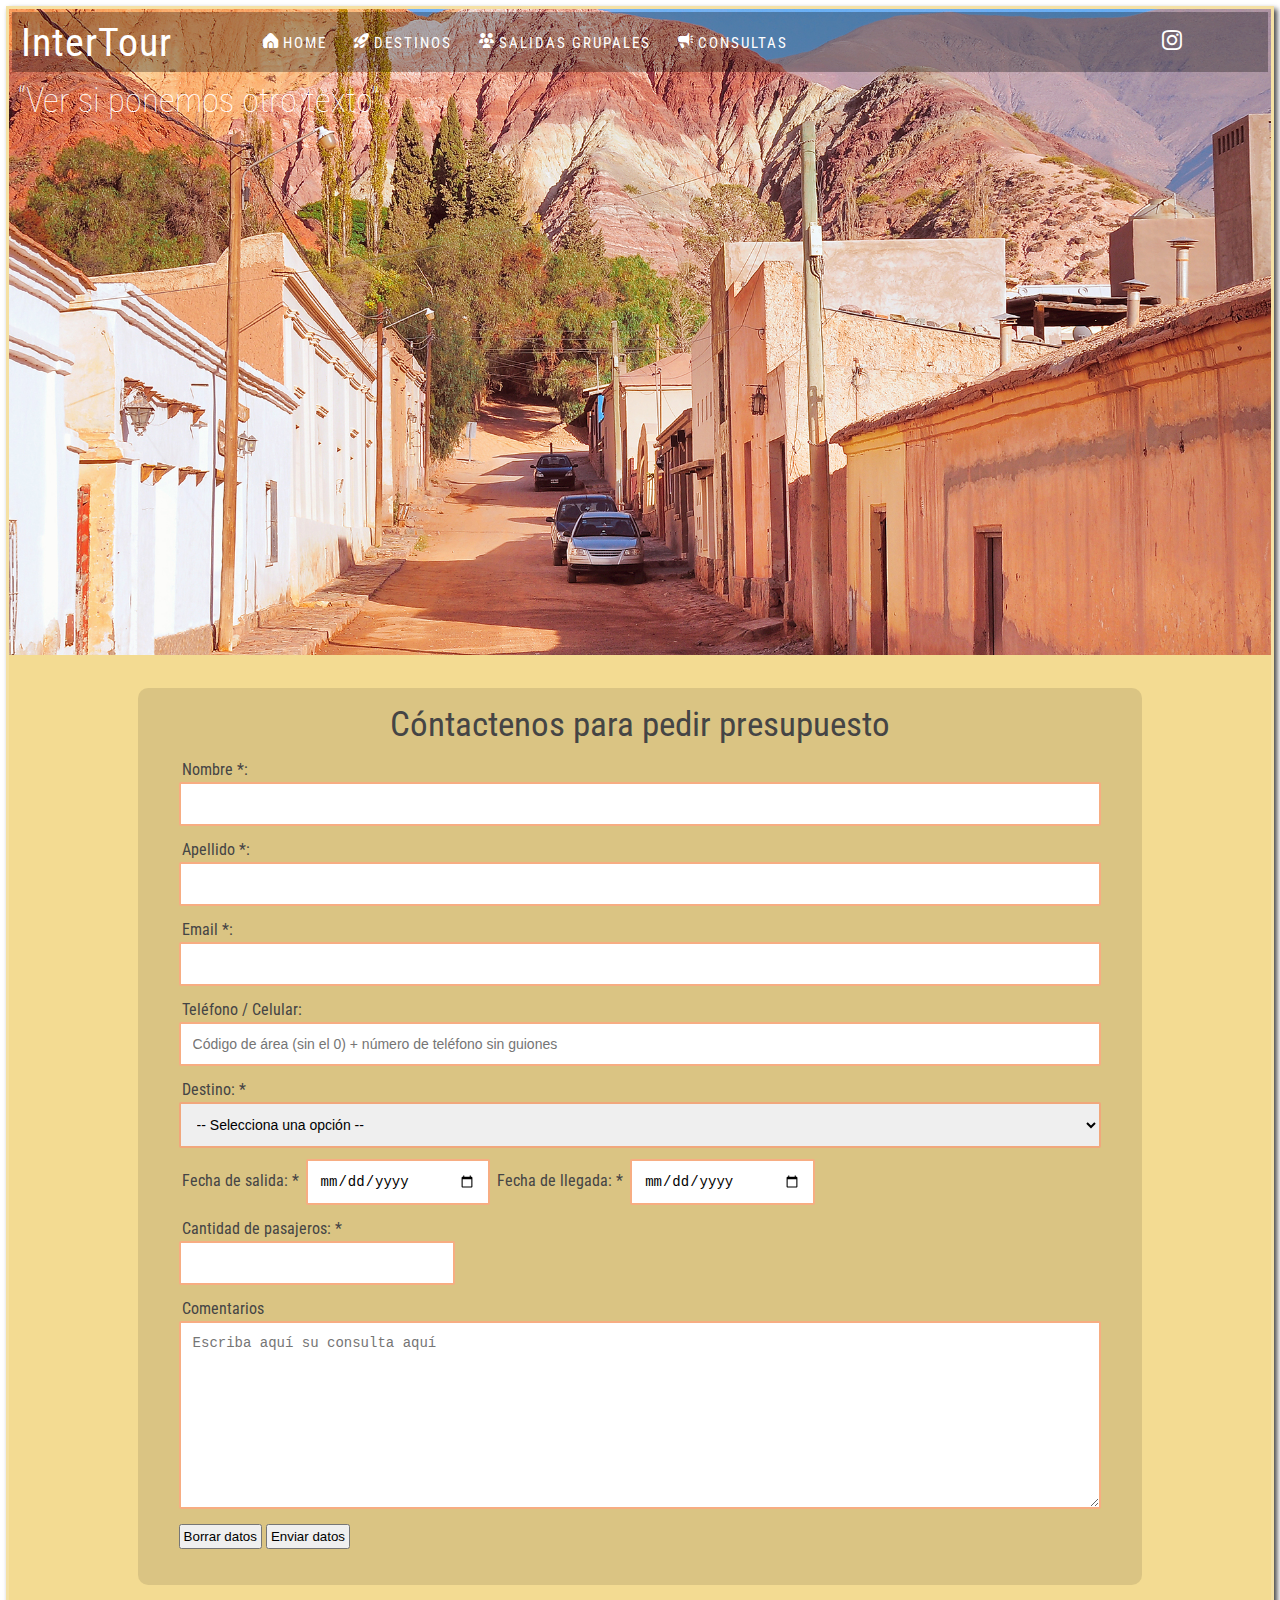
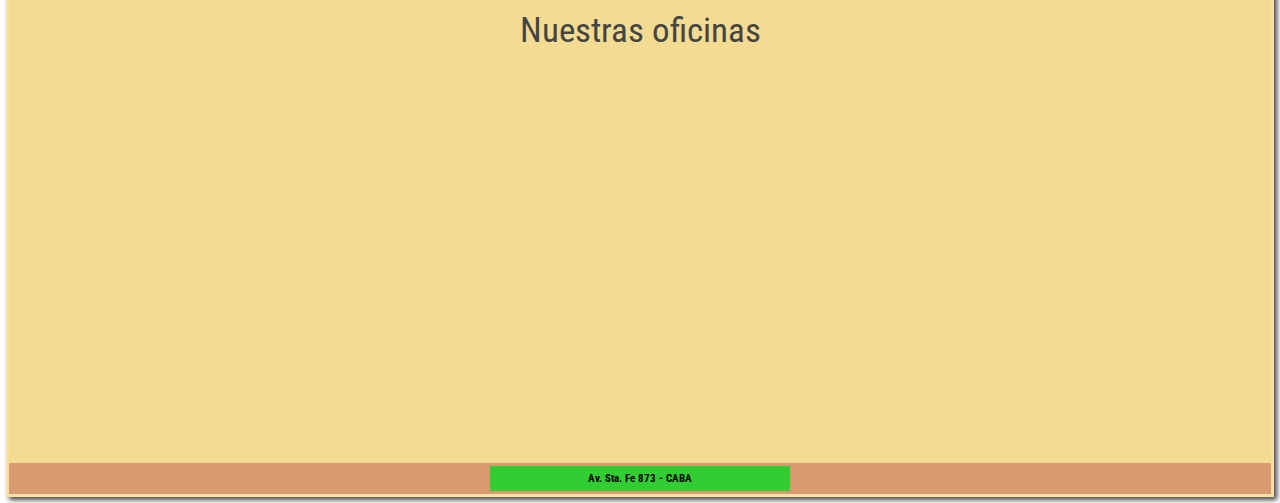
==== commit a9f36bb0: "Iframe+api-faltan detalles y llenar una pagina" ====
--- a/consultas.html
+++ b/consultas.html
@@ -27,7 +27,7 @@
                     <a href="consultas.html"><i class="fi fi-sr-megaphone"></i>Consultas</a>
                 </div>
                 <div class="social">
-                    <div><a href=""><i class="fi fi-brands-instagram"></i></a></div>
+                    <div><a href="#"><i class="fi fi-brands-instagram"></i></a></div>
                 </div>
             </div>
             <div class="texto-principal">
@@ -44,25 +44,25 @@
                     <div class="form-item">  <!-- ############# Nombre ############### -->
                         <label for="nom" class="form-label">Nombre *:</label>
                         <input type="text" name="Nombre" id="nom" class="form-input">
-                        <span id="nombre-error" class="error" style="color:red; display: none;">Nombre inválido. Use letras y/o espacios.</span>
-                        <span id="nombre-vacio" class="error" style="color:red; display: none;">El nombre no puede quedar vacío.</span>
+                        <span id="nombre-error" class="error" style="display: none;">Nombre inválido. Use letras y/o espacios.</span>
+                        <span id="nombre-vacio" class="error" style="display: none;">El nombre no puede quedar vacío.</span>
                     </div>
                     <div class="form-item"> <!-- ############# Apellido ############### -->
                         <label for="ape" class="form-label">Apellido *:</label>
                         <input type="text" name="Apellido" id="ape" class="form-input">
-                        <span id="apellido-error" class="error" style="color:red; display: none;">Apellido inválido. Use letras y/o espacios.</span>
-                        <span id="apellido-vacio" class="error" style="color:red; display: none;">El apellido no puede quedar vacío.</span>
+                        <span id="apellido-error" class="error" style="display: none;">Apellido inválido. Use letras y/o espacios.</span>
+                        <span id="apellido-vacio" class="error" style="display: none;">El apellido no puede quedar vacío.</span>
                     </div>
                     <div class="form-item"> <!-- ############# Email ############### -->
                         <label for="email" class="form-label">Email *:</label>
                         <input type="email" name="Email" id="email" class="form-input">
-                        <span id="email-error" class="error" style="color:red; display: none;">Ingrese un email válido. Recuerde que debe contener el símbolo @.</span>
-                        <span id="email-vacio" class="error" style="color:red; display: none;">El email no puede quedar vacío.</span>
+                        <span id="email-error" class="error" style="display: none;">Ingrese un email válido. Recuerde que debe contener el símbolo @.</span>
+                        <span id="email-vacio" class="error" style="display: none;">El email no puede quedar vacío.</span>
                     </div>
                    <div class="form-item"> <!-- ############# Teléfono ############### -->
                         <label for="tel" class="form-label">Teléfono / Celular:</label>
                         <input type="number" name="Telefono" id="tel" class="form-input" placeholder="Código de área (sin el 0) + número de teléfono sin guiones">
-                        <span id="tel-error" class="error" style="color:red; display: none;">Número de teléfono inválido. Mínimo 7 y máximo 14 caracteres, sin guiones.</span>
+                        <span id="tel-error" class="error" style="display: none;">Número de teléfono inválido. Mínimo 7 y máximo 14 caracteres, sin guiones.</span>
                    </div>
                     <div class="form-item"> <!-- ############# Destino ############### -->
                         <label for="destino" class="form-label">Destino: *</label>
@@ -73,23 +73,23 @@
                             <option value="3">Cataratas del Iguazú</option>
                             <option value="4">Cataratas del Iguazú</option>
                         </select>
-                        <span id="destino-vacio" class="error" style="color:red; display: none;">Debe seleccionar un destino.</span>
+                        <span id="destino-vacio" class="error" style="display: none;">Debe seleccionar un destino.</span>
                     </div>
                    <div class="form-item"> <!-- ############# Fecha de salida ############### -->
                         <label for="salida" class="form-label-date">Fecha de salida: *</label>
                         <input type="date" name="Fecha de salida" id="salida" class="form-date">
-                        <span id="salida-vacio" class="error" style="color:red; display: none;">Debe seleccionar una fecha de salida válida.</span>
-                        <span id="salida-error" style="color: red; display: none;">La fecha de salida debe ser posterior a la fecha actual.</span>
+                        <span id="salida-vacio" class="error" style="display: none;">Debe seleccionar una fecha de salida válida.</span>
+                        <span id="salida-error" style="display: none;">La fecha de salida debe ser posterior a la fecha actual.</span>
                         <!-- ############# Fecha de llegada ############### -->
                         <label for="llegada" class="form-label-date">Fecha de llegada: *</label>
                         <input type="date" name="Fecha de llegada" id="llegada" class="form-date">
-                        <span id="llegada-vacio" class="error" style="color:red; display: none;">Debe seleccionar una fecha de llegada válida.</span>
-                        <span id="salida-llegada-error" class="error" style="color:red; display: none;">La fecha de llegada debe ser posterior a la fecha de salida.</span>
+                        <span id="llegada-vacio" class="error" style="display: none;">Debe seleccionar una fecha de llegada válida.</span>
+                        <span id="salida-llegada-error" class="error" style="display: none;">La fecha de llegada debe ser posterior a la fecha de salida.</span>
                    </div>
                     <div class="form-item"> <!-- ############# Cantidad de pasajeros ############### -->
                         <label for="pasajeros" class="form-label">Cantidad de pasajeros: *</label>
                         <input type="number" name="Cantidad de pasajeros" id="pasajeros" min="1" class="form-input-pasajeros">
-                        <span id="pasajeros-vacio" class="error" style="color:red; display: none;">Debe indicar la cantidad de pasajeros.</span>
+                        <span id="pasajeros-vacio" class="error" style="display: none;">Debe indicar la cantidad de pasajeros.</span>
                     </div>
                     <div class="form-item"> <!-- ############# Comentarios ############### -->
                         <label for="comentarios" class="form-label">Comentarios</label>
@@ -102,6 +102,15 @@
                 </form>
             </div>
         </section>
+        <h1 class="iframe-title">Nuestras oficinas</h1>
+        <div class="mapa-contenedor">
+            <iframe src="https://www.google.com/maps/embed?pb=!1m18!1m12!1m3!1d37164.42313483676!2d-58.40592947531072!3d-34.58134738445033!2m3!1f0!2f0!3f0!3m2!1i1024!2i768!4f13.1!3m3!1m2!1s0x95bcca83bebe54bb%3A0x1ef9d769e184f2d5!2sSecretar%C3%ADa%20de%20Tur%C3%ADsmo%20de%20la%20Naci%C3%B3n!5e0!3m2!1ses-419!2sar!4v1697955226633!5m2!1ses-419!2sar" width="80%" height="400" style="border:0;" allowfullscreen="" loading="lazy" referrerpolicy="no-referrer-when-downgrade" class="iframe-google" title="Nuestas oficinas"></iframe>
+        </div>
+        <footer class="footer">
+            <nav class="pie">
+                <h6>Av. Sta. Fe 873 - CABA</h6>
+            </nav>
+        </footer>
     </div>
     <script src="./js/form.js"></script>
 </body>
--- a/estilos.css
+++ b/estilos.css
@@ -29,7 +29,7 @@
         flex-direction: column;
         flex-wrap: nowrap;
         /*flex-flow: column nowrap;*/
-    } 
+    }
         .menu{
             background: rgba(0, 0, 0, .30);
             display: flex;
@@ -40,7 +40,7 @@
             align-items: center;
         }
             .logo{
-                
+
                 flex: 1 1 auto;
             }
             .logo a{
@@ -53,7 +53,7 @@
                 color:rgb(9, 233, 233);
             }
 
-            .nav{              
+            .nav{
                 flex: 5 1 auto;
             }
             .nav a{
@@ -67,7 +67,7 @@
                 color: rgb(9, 233, 233);
             }
 
-            .social{  
+            .social{
                 flex: 1 1 auto;
                 display: flex;
             }
@@ -87,19 +87,19 @@
             display: flex;
             align-items: top;
         }
-            h1 {                
+            h1 {
                 font-size: 35px;
                 color: #ffffff;
                 font-weight:5;
                 text-align: center;
-                line-height: 1.3;                
-            }
-            
+                line-height: 1.3;
+            }
+
     .section{
         /*background:#F2C744;*/
         background: rgb(242, 217, 141, 0.8);
         display: flex;
-        
+
     }
     /*################################# ESTILOS PARA PAGINA DE OPINIONES ###############################*/
         .articulos{
@@ -108,7 +108,7 @@
             flex: 2 1 auto;
             display: flex;
             flex-flow: row wrap;
-            
+
         }
             .article{
                 color: rgb(0, 0, 0, 0.8);
@@ -120,11 +120,21 @@
                 flex: 1 1 40%;
                 border-radius: 15px;
                 box-shadow: 3px 3px 5px #454545;
-                
+
             }
             .article img{
-                width: 100%;
-            }
+                width: 20%;
+                border-radius: 50%;
+            }
+
+
+            .article-columnas{
+                display: grid;
+                grid-template-columns: 1fr 1fr;
+                gap: 5px;
+                align-items: center;
+            }
+
             .navegacion{
                 flex: 1 1 100%;
             }
@@ -133,7 +143,7 @@
                 font-weight:450;
                 font-size: 15px;
                 letter-spacing: 0.07px;
-                
+
             }
             .navegacion a:hover {
                 color: white;
@@ -144,7 +154,7 @@
             /* background: #F2762E; */
             background: rgb(242, 118, 46, 0.6);
             flex: 1 1 auto;
-            
+
         }
             .publicidad{
                 background:lightseagreen;
@@ -156,7 +166,7 @@
             flex:2 1 auto;
             display: flex;
             flex-flow: row wrap;
-            
+
         }
              .card{
             display: flex;
@@ -169,23 +179,23 @@
             justify-content: center;
             padding: 0px;
             margin: 5px;
-            
+
              }
-              
+
               .card .cara {
-                
+
                 position: relative;
                 width: auto;
                 height: auto;
                 backface-visibility: hidden;
                 transition: 0.5s;
               }
-              .card .frente{ 
-                
+              .card .frente{
+
                 /*position: relative;
                 width: auto;
                 height: auto;
-                backface-visibility: hidden; 
+                backface-visibility: hidden;
                 text-align: center;
                 transform-style: preserve-3d;*/
                 width: 100%;
@@ -198,9 +208,9 @@
                 transform: perspective(600px) rotateY(180deg);
               }
               .card .atras {
-               
+
                 /*display: flex;
-                flex-direction: column;*/        
+                flex-direction: column;*/
                 /*backface-visibility: hidden;
                 flex-grow: 1;
                 flex-shrink: 1;*/
@@ -209,12 +219,13 @@
                 height: 100%;
                 transform: perspective(600px) rotateY(180deg);
                 transition: 0.5s;
-                transform-style: preserve-3d;    
+                transform-style: preserve-3d;
                 overflow-y: auto;
                 background-color: #f2d98d;
                 border-radius: 15px;
                 color: black;
               }
+
               .card:hover .atras{
                 transform: perspective(600px) rotateY(360deg);
               }
@@ -227,18 +238,18 @@
                 padding: 10px;
                 text-align: center;
               }
-              
+
               .card_pie button{
                 font-size: 15px;
               }
-             
-             /*.card .frente{ 
+
+             /*.card .frente{
                 flex-grow: 1;
                 flex-shrink: 1;
                 position: relative;
                 width: auto;
                 height: auto;
-                backface-visibility: hidden; 
+                backface-visibility: hidden;
                 text-align: center;
                 transition: 0.5s;
                 transform-style: preserve-3d;
@@ -256,9 +267,9 @@
                 position: absolute;
                 width: 100%;
                 height: 100%;
-                backface-visibility: hidden; 
+                backface-visibility: hidden;
                 transition: 0.5s;
-                transform-style: preserve-3d;    
+                transform-style: preserve-3d;
                 overflow-y: auto;
               }
               .card .atras p{
@@ -266,22 +277,22 @@
                 font-size: 15px;
                 text-align: center;
               }
-              
+
               .card .atras h1{
                 padding-top: 20px;
               }
-              
+
               .card .atras h1,h4{
                 text-align: center;
               }
-              
+
               .card:hover .frente{
                 transform: perspective(1000px) rotateY(180deg);
               }
               .card:hover .atras{
                 transform: perspective(1000px) rotateY(360deg);
               }
-           
+
           */
 
 
@@ -291,10 +302,13 @@
         display: flex;
         justify-content: center;
     }
-        .pie{
-            background:limegreen;
-            width: 300px;
-        }
+
+    .pie{
+         background:limegreen;
+         width: 300px;
+         text-align: center;
+     }
+
 
 
 /*################### ESTILOS PARA LA PÁGINA DE CONSULTAS ########################*/
@@ -333,7 +347,7 @@
     margin-bottom: 5px;
     border-radius: 2px;
     font-size: 14px;
-    
+
 }
 .form-contenedor .form .form-date{
     display: inline;
@@ -348,6 +362,27 @@
     display: inline;
 }
 
+.form-contenedor .form .form-item .error{
+    color: red;
+}
+
+.mapa-contenedor {
+    background: rgb(242, 217, 141, 0.8);
+    display: flex;
+    text-align: center;
+    justify-content: center;
+    align-items: center;
+    height: 400px;
+    padding: 10px;
+  }
+
+.iframe-title{
+    color: #454545;
+    font-weight: 400;
+    background: rgb(242, 217, 141, 0.8);
+    padding-top: 20px;
+    padding-bottom: 10px;
+}
 /*################################# ESTILOS PARA DISEÑO RESPONSIVE ###############################*/
 
 /*De 601 a 800px*/
@@ -366,6 +401,7 @@
         display: flex;
         justify-content: center;
     }
+
 /*Los elementos de cards se deben mostrar uno al lado del otro*/
     .cards{
         display: flex;
@@ -374,10 +410,23 @@
     .form-contenedor .form .form-date{
         display: block;
         width: 100%;
-    }    
+    }
     .form-contenedor .form .form-input-pasajeros{
         width: 100%;
     }
+
+    .article-columnas{
+        display: flex;
+        flex-direction: column;
+    }
+    .article img{
+        width: 60%;
+        border-radius: 50%;
+    }
+    .texto-opinion{
+        text-align: center;
+    }
+
 }
 
 /*De 401 a 600px*/
@@ -391,14 +440,17 @@
     .form-contenedor .form .form-date{
         display: block;
         width: 100%;
-    }    
+    }
     .form-contenedor .form .form-input-pasajeros{
         width: 100%;
     }
     .form-contenedor{
         width: 90%;
         margin-top: 10px;
-    
+    }
+    .article-columnas{
+        display: flex;
+        flex-direction: column;
     }
 
 }
@@ -414,7 +466,7 @@
     .form-contenedor .form .form-date{
         display: block;
         width: 100%;
-    }    
+    }
     .form-contenedor .form .form-input-pasajeros{
         width: 100%;
     }
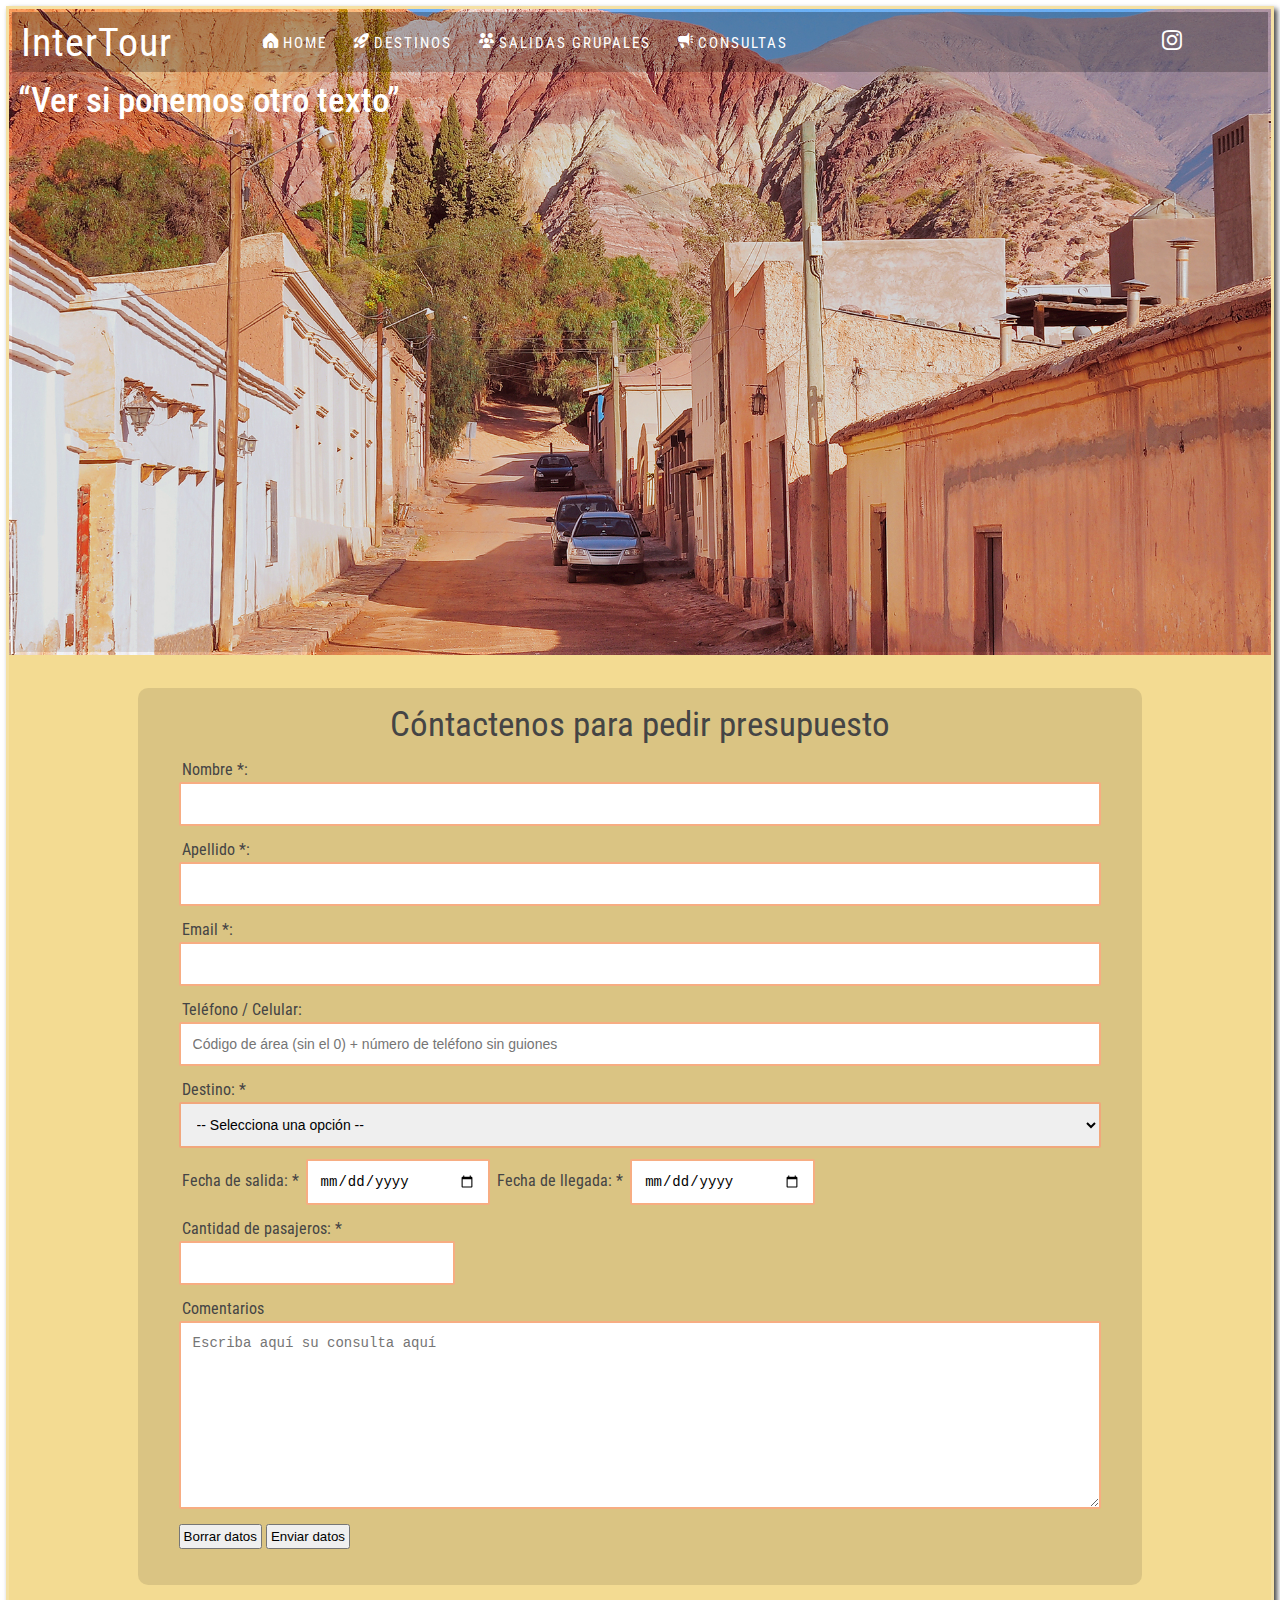
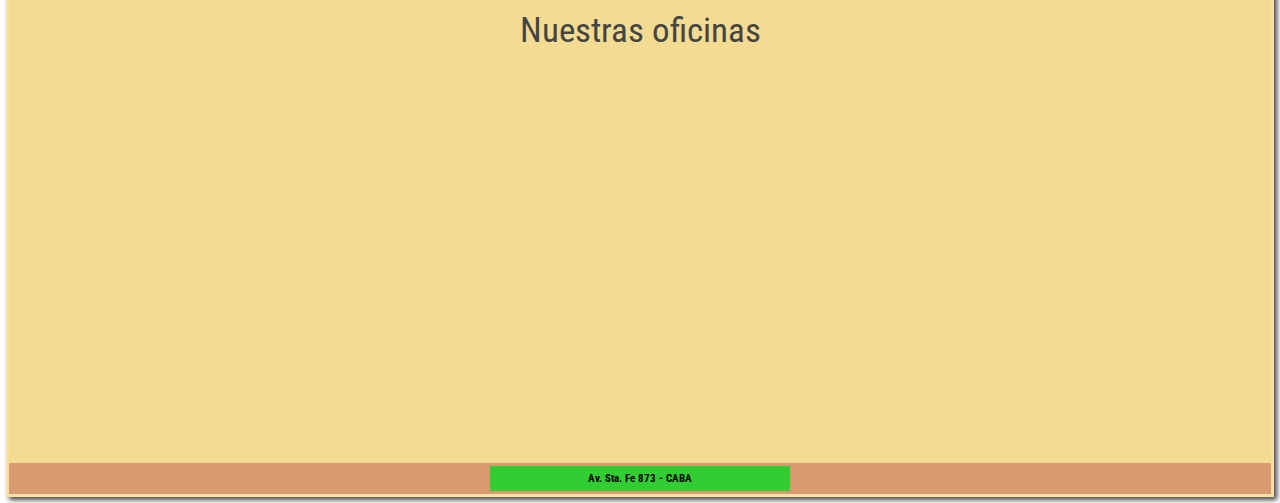
==== commit c1c840c3: "salidas grupales sin terminar" ====
--- a/consultas.html
+++ b/consultas.html
@@ -21,9 +21,9 @@
                     <a href="index.html">InterTour</a>
                 </div>
                 <div class="nav">
-                    <a href="#"><i class="fi fi-sr-home"></i>Home</a>
+                    <a href="index.html"><i class="fi fi-sr-home"></i>Home</a>
                     <a href="destinos.html"><i class="fi fi-sr-rocket-lunch"></i>Destinos</a>
-                    <a href="#"><i class="fi fi-sr-users-alt"></i>Salidas Grupales</a>
+                    <a href="salidas_grupales.html"><i class="fi fi-sr-users-alt"></i>Salidas Grupales</a>
                     <a href="consultas.html"><i class="fi fi-sr-megaphone"></i>Consultas</a>
                 </div>
                 <div class="social">
--- a/estilos.css
+++ b/estilos.css
@@ -82,17 +82,19 @@
 
 
         .texto-principal{
-            /*background: orange;*/
+            background: rgb(0, 0, 0, 0.1);
             height: 580px;
             display: flex;
             align-items: top;
+        
         }
             h1 {
                 font-size: 35px;
-                color: #ffffff;
+                color: rgb(255, 255, 255);
                 font-weight:5;
                 text-align: center;
                 line-height: 1.3;
+                font-weight:500;
             }
 
     .section{
@@ -327,9 +329,10 @@
     margin: auto;
 }
 
-.form-contenedor .form .form-title{
+.form-title, .grupales-title{
     color: #454545;
     font-weight: 400;
+    text-align: center;
 }
 .form-contenedor .form .form-label, .form-label-date{
     display: block;
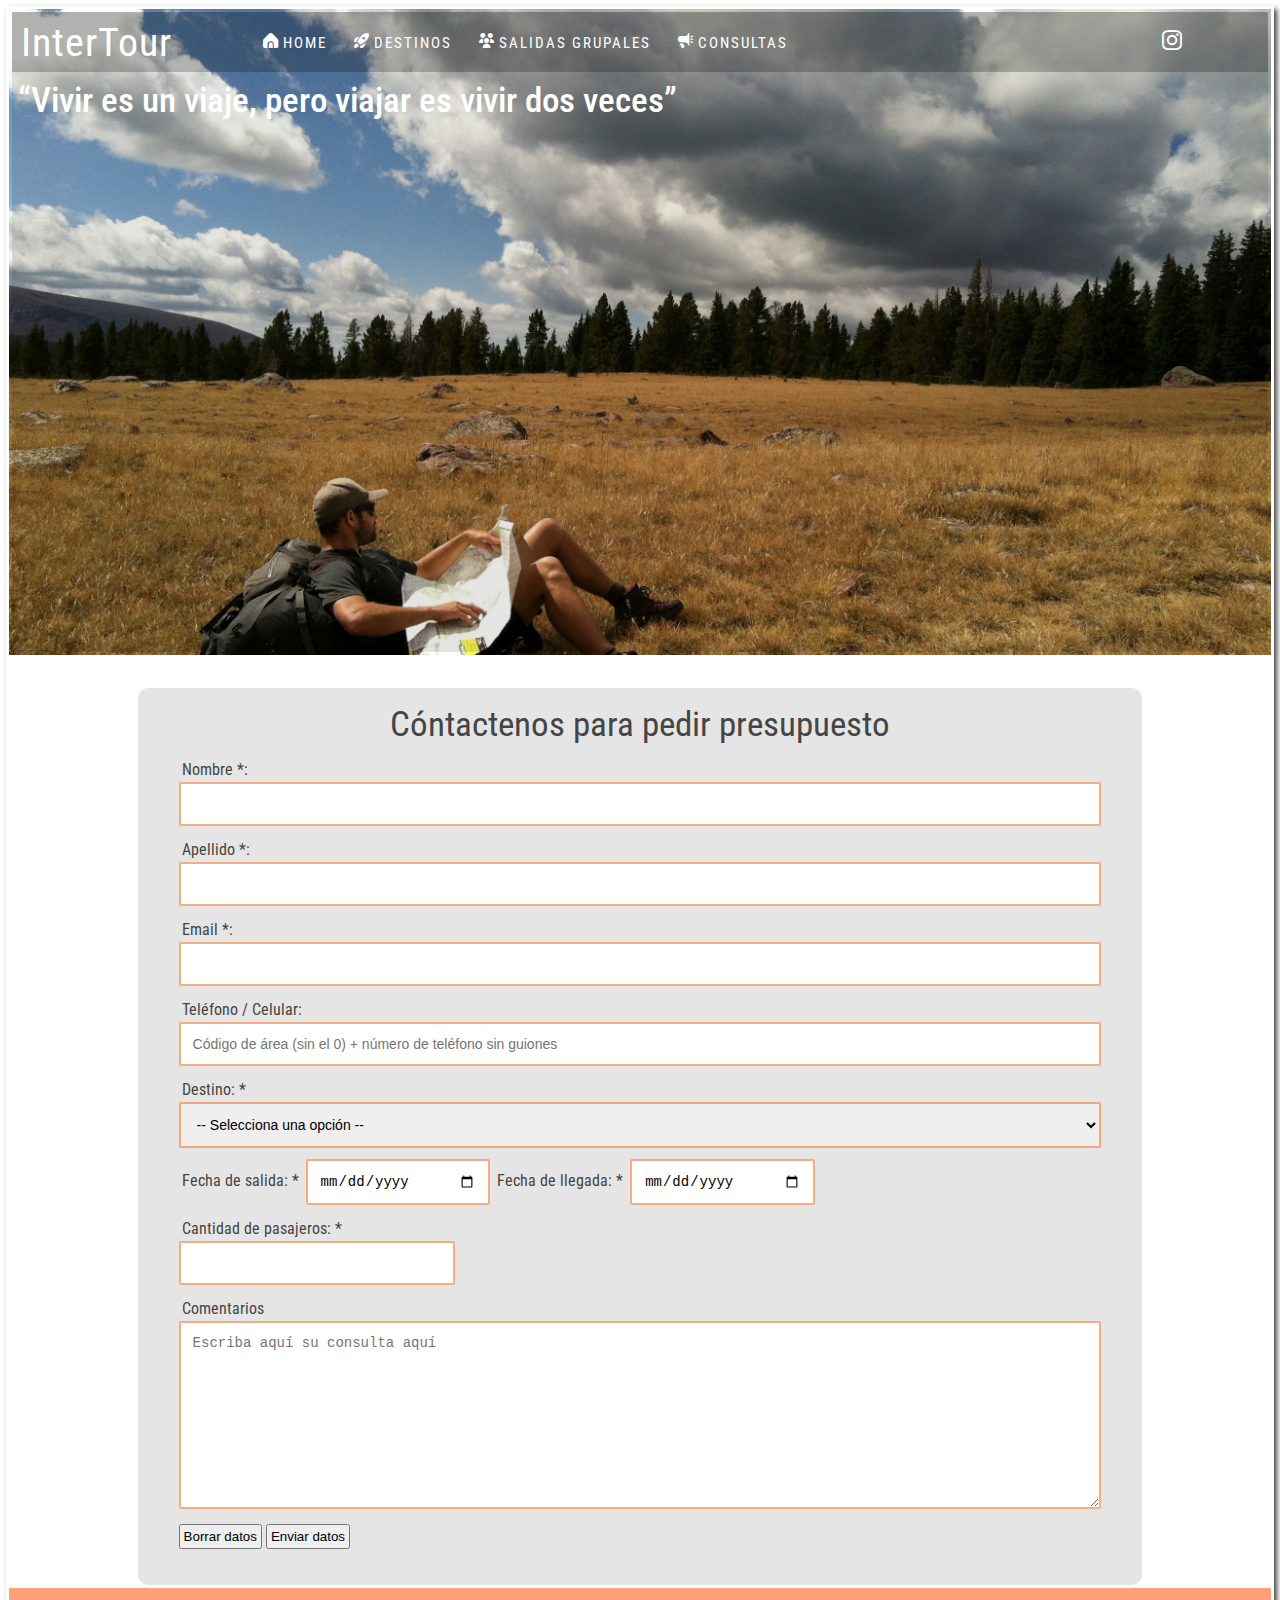
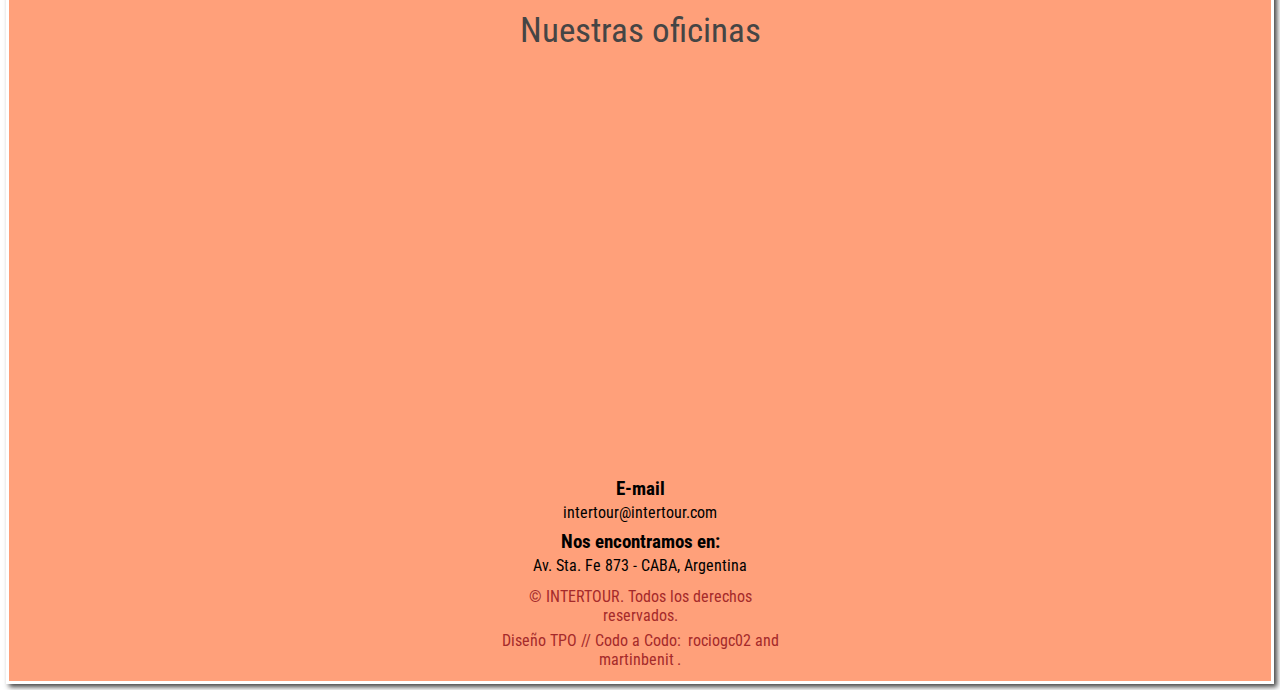
==== commit 54acd8a5: "4 páginas completas y footer" ====
--- a/consultas.html
+++ b/consultas.html
@@ -15,7 +15,7 @@
 
 <body>
     <div class="padre">
-        <header class="header">
+        <header class="headerConsultas">
             <div class="menu">
                 <div class="logo">
                     <a href="index.html">InterTour</a>
@@ -31,7 +31,7 @@
                 </div>
             </div>
             <div class="texto-principal">
-                <h1>“Ver si ponemos otro texto”</h1>
+                <h1>“Vivir es un viaje, pero viajar es vivir dos veces”</h1>
             </div>
         </header>
         <!-- ######################### FORMULARIO ########################### -->
@@ -108,7 +108,20 @@
         </div>
         <footer class="footer">
             <nav class="pie">
-                <h6>Av. Sta. Fe 873 - CABA</h6>
+                <ul class="lista">
+                    <li>
+                        <h3>E-mail</h3>
+                        <a href="mailto:intertour@intertour.com" style="color: black;">intertour@intertour.com</a>
+                    </li>
+                    <li>
+                        <h3>Nos encontramos en:</h3>
+                        <span>Av. Sta. Fe 873 - CABA, Argentina</span>
+                    </li>
+                </ul>
+                <div class="copyright">
+                    <p>&copy; INTERTOUR. Todos los derechos reservados.</p>
+                    <p>Diseño TPO // Codo a Codo: <a href="#" style="color:brown">rociogc02 and martinbenit</a>.</p>
+                </div>
             </nav>
         </footer>
     </div>
--- a/estilos.css
+++ b/estilos.css
@@ -18,7 +18,8 @@
     flex-wrap: nowrap;
     /*flex-flow: column nowrap;*/
     /* background: #F2C744; */
-    background: rgb(242, 217, 141, 0.8);
+    /*background: rgb(242, 217, 141, 0.8); fondo al 24/10/2023*/
+    background: white;
     box-shadow: 3px 3px 5px #454545;
 }
     .header {
@@ -30,6 +31,37 @@
         flex-wrap: nowrap;
         /*flex-flow: column nowrap;*/
     }
+
+    .headerDestinos {
+        background: url(img/09.jpg);
+        background-position: center;
+        background-size: cover;
+        display: flex;
+        flex-direction: column;
+        flex-wrap: nowrap;
+        /*flex-flow: column nowrap;*/
+    }
+
+    .headerSalidasGrupales {
+        background: url(img/05.jpg);
+        background-position: center;
+        background-size: cover;
+        display: flex;
+        flex-direction: column;
+        flex-wrap: nowrap;
+        /*flex-flow: column nowrap;*/
+    }
+
+    .headerConsultas {
+        background: url(img/07.jpg);
+        background-position: center;
+        background-size: cover;
+        display: flex;
+        flex-direction: column;
+        flex-wrap: nowrap;
+        /*flex-flow: column nowrap;*/
+    }
+
         .menu{
             background: rgba(0, 0, 0, .30);
             display: flex;
@@ -99,14 +131,16 @@
 
     .section{
         /*background:#F2C744;*/
-        background: rgb(242, 217, 141, 0.8);
+        /*background: rgb(242, 217, 141, 0.8); fondo al 24/10/2023*/
+        background: white;
         display: flex;
 
     }
     /*################################# ESTILOS PARA PAGINA DE OPINIONES ###############################*/
         .articulos{
             /* background:#F2C744; */
-            background: rgb(242, 217, 141, 0.8);
+            /*background: rgb(242, 217, 141, 0.8); fondo al 24/10/2023*/
+            background: white;
             flex: 2 1 auto;
             display: flex;
             flex-flow: row wrap;
@@ -118,7 +152,8 @@
                 letter-spacing: 1px;
                 margin: 10px 5px 10px 5px;
                 /* background:#F2762E; */
-                background: rgb(242, 118, 46, 0.6);
+                /*background: rgb(242, 118, 46, 0.6); fondo al 24/10/2023*/
+                background: white;
                 flex: 1 1 40%;
                 border-radius: 15px;
                 box-shadow: 3px 3px 5px #454545;
@@ -137,6 +172,29 @@
                 align-items: center;
             }
 
+            .articulosGrupales {
+                /*background:#F2C744; fondo al 24/10/2023*/
+                background: white;
+                flex: 2 1 auto;
+                display: flex;
+                flex-flow: row wrap;
+                
+            }
+                .articleGroups {
+                    color: white;
+                    font-size: 16px;
+                    letter-spacing: 1px;
+                    margin: 10px 5px 10px 5px;
+                    background:#F2762E;
+                    flex: 1 1 40%;
+                    border-radius: 15px;
+                    box-shadow: 3px 3px 5px #454545;  
+                }
+
+                .articleGroups img{
+                    width: 100%;
+                }
+
             .navegacion{
                 flex: 1 1 100%;
             }
@@ -154,12 +212,14 @@
 
         .aside{
             /* background: #F2762E; */
-            background: rgb(242, 118, 46, 0.6);
+            /*background: rgb(242, 118, 46, 0.6); fondo al 24/10/2023*/
+            background: white;
             flex: 1 1 auto;
 
         }
             .publicidad{
-                background:lightseagreen;
+                /*background:lightseagreen; fondo al 24/10/2023*/
+                background: white;
             }
 /*################################# ESTILOS PARA PAGINA DE DESTINOS ###############################*/
 
@@ -300,17 +360,25 @@
 
     .footer {
         /* background: #BF533B; */
-        background: rgb(191, 83, 59, 0.5);
+        background: lightsalmon;
         display: flex;
         justify-content: center;
     }
 
     .pie{
-         background:limegreen;
+         background:lightsalmon;
          width: 300px;
          text-align: center;
      }
 
+     .lista{
+        list-style: none;
+     }
+
+     .copyright {
+        color: brown;
+
+     }
 
 
 /*################### ESTILOS PARA LA PÁGINA DE CONSULTAS ########################*/
@@ -370,7 +438,8 @@
 }
 
 .mapa-contenedor {
-    background: rgb(242, 217, 141, 0.8);
+    /*background: rgb(242, 217, 141, 0.8); fondo al 24/10/2023*/
+    background: lightsalmon;
     display: flex;
     text-align: center;
     justify-content: center;
@@ -382,7 +451,8 @@
 .iframe-title{
     color: #454545;
     font-weight: 400;
-    background: rgb(242, 217, 141, 0.8);
+    /*background: rgb(242, 217, 141, 0.8); fondo al 24/10/2023*/
+    background: lightsalmon;
     padding-top: 20px;
     padding-bottom: 10px;
 }
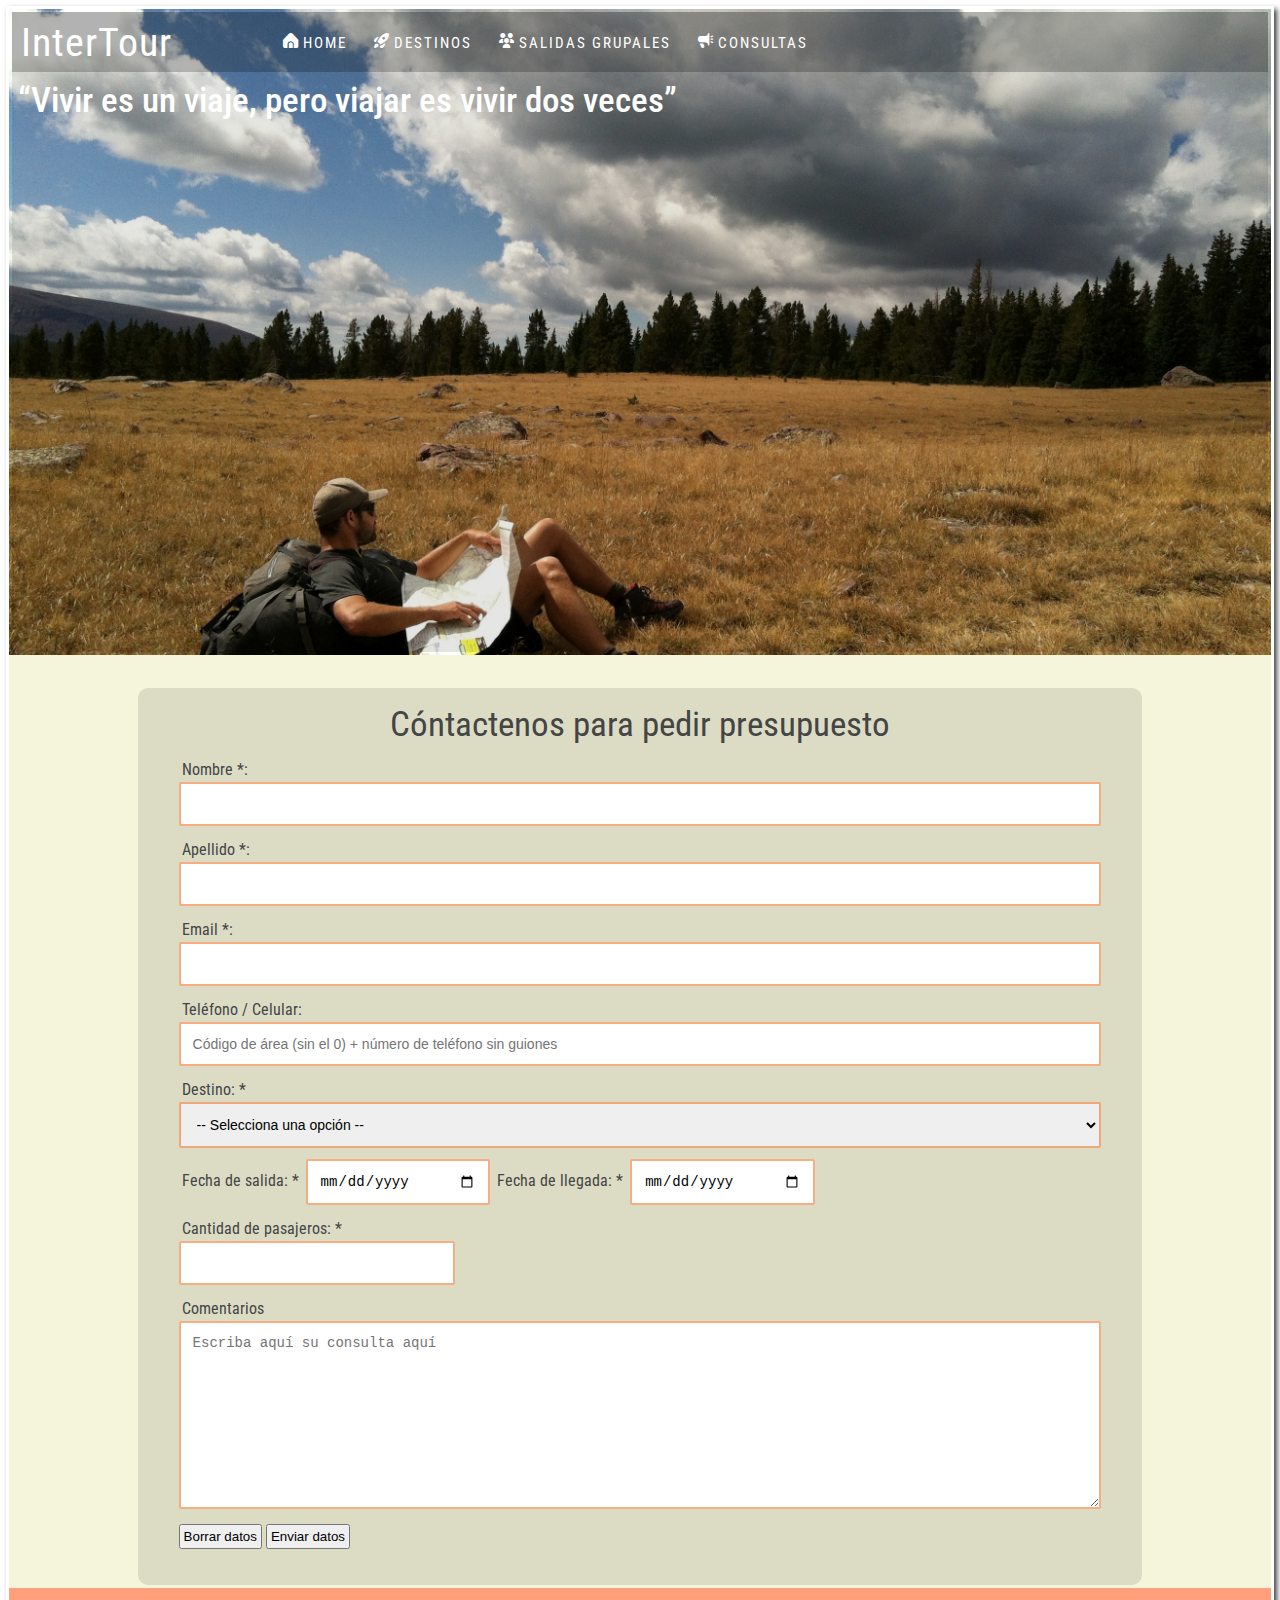
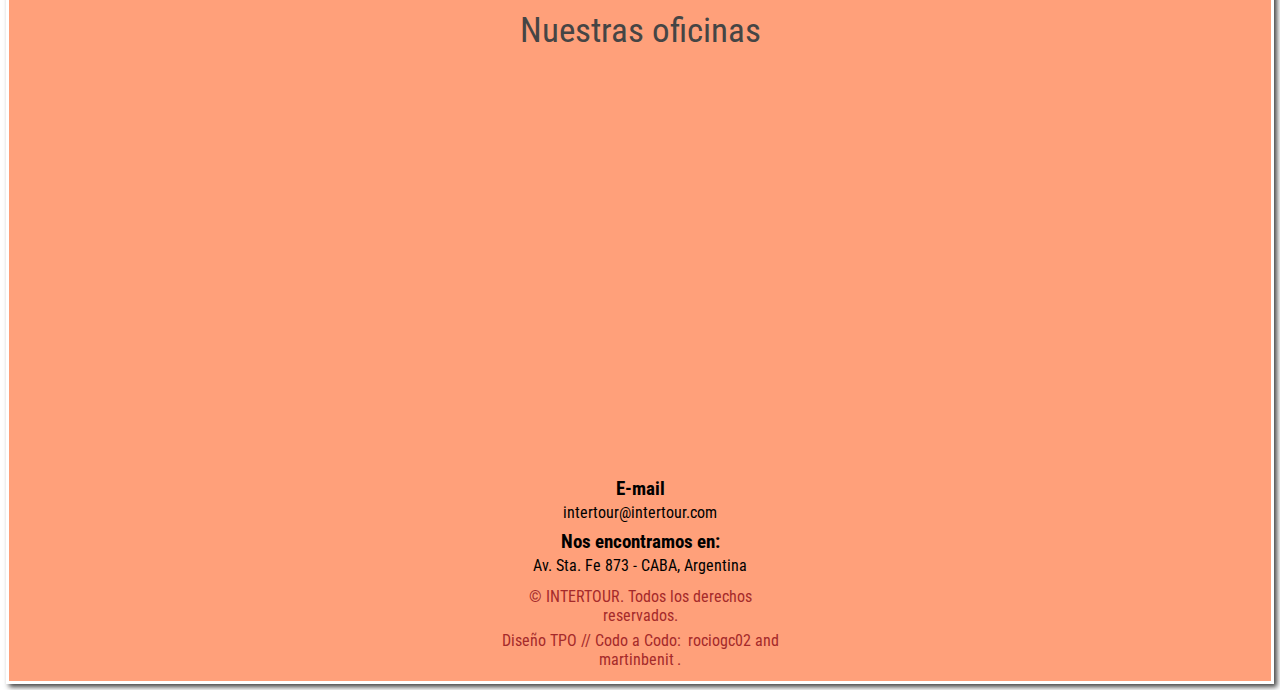
==== commit ae0256c1: "Menú hamburguesa+aside responsive+estilos" ====
--- a/consultas.html
+++ b/consultas.html
@@ -20,15 +20,20 @@
                 <div class="logo">
                     <a href="index.html">InterTour</a>
                 </div>
+                <input type="checkbox" id="menu-check">
+                <label for="menu-check" id="menu">
+                    <span id="menu-abrir">&#9776;</span>
+                    <span id="menu-cerrar">X</span>
+                </label>
                 <div class="nav">
                     <a href="index.html"><i class="fi fi-sr-home"></i>Home</a>
                     <a href="destinos.html"><i class="fi fi-sr-rocket-lunch"></i>Destinos</a>
                     <a href="salidas_grupales.html"><i class="fi fi-sr-users-alt"></i>Salidas Grupales</a>
                     <a href="consultas.html"><i class="fi fi-sr-megaphone"></i>Consultas</a>
                 </div>
-                <div class="social">
+                <!-- <div class="social">
                     <div><a href="#"><i class="fi fi-brands-instagram"></i></a></div>
-                </div>
+                </div> -->
             </div>
             <div class="texto-principal">
                 <h1>“Vivir es un viaje, pero viajar es vivir dos veces”</h1>
@@ -111,7 +116,7 @@
                 <ul class="lista">
                     <li>
                         <h3>E-mail</h3>
-                        <a href="mailto:intertour@intertour.com" style="color: black;">intertour@intertour.com</a>
+                        <a href="mailto:intertour@intertour.com">intertour@intertour.com</a>
                     </li>
                     <li>
                         <h3>Nos encontramos en:</h3>
@@ -120,7 +125,7 @@
                 </ul>
                 <div class="copyright">
                     <p>&copy; INTERTOUR. Todos los derechos reservados.</p>
-                    <p>Diseño TPO // Codo a Codo: <a href="#" style="color:brown">rociogc02 and martinbenit</a>.</p>
+                    <p>Diseño TPO // Codo a Codo: <a href="#">rociogc02 and martinbenit</a>.</p>
                 </div>
             </nav>
         </footer>
--- a/estilos.css
+++ b/estilos.css
@@ -117,16 +117,16 @@
             background: rgb(0, 0, 0, 0.1);
             height: 580px;
             display: flex;
-            align-items: top;
+            align-items:top;           
         
         }
             h1 {
                 font-size: 35px;
-                color: rgb(255, 255, 255);
-                font-weight:5;
+                color: rgb(255, 255, 255);                
                 text-align: center;
                 line-height: 1.3;
                 font-weight:500;
+                
             }
 
     .section{
@@ -136,31 +136,59 @@
         display: flex;
 
     }
+
+    /*################################# ESTILOS PARA EL MENU HAMBURGUESA ###############################*/
+
+    .menu{
+        place-content: flex-start;
+    }
+    
+    .header .menu .nav{
+        width: 70%;
+        display: flex;
+        place-content: space-between;
+    }
+
+    #menu, #menu-check{
+        display: none;
+    }
+
+
+
+
+    
     /*################################# ESTILOS PARA PAGINA DE OPINIONES ###############################*/
         .articulos{
             /* background:#F2C744; */
             /*background: rgb(242, 217, 141, 0.8); fondo al 24/10/2023*/
             background: white;
-            flex: 2 1 auto;
+            flex: 1 1 auto;
             display: flex;
             flex-flow: row wrap;
-
+            width: 60%;
+            justify-content: center;
+            align-items: center;
+            
         }
             .article{
                 color: rgb(0, 0, 0, 0.8);
                 font-size: 16px;
                 letter-spacing: 1px;
-                margin: 10px 5px 10px 5px;
+                margin: 15px 5px 15px 5px;
                 /* background:#F2762E; */
                 /*background: rgb(242, 118, 46, 0.6); fondo al 24/10/2023*/
                 background: white;
                 flex: 1 1 40%;
                 border-radius: 15px;
                 box-shadow: 3px 3px 5px #454545;
-
+                display: flex;
+                flex-direction: column;
+                flex: 1 1 auto;
+                border: 2px solid rgb(242, 118, 46, 0.6);
+                
             }
             .article img{
-                width: 20%;
+                width: 30%;
                 border-radius: 50%;
             }
 
@@ -213,14 +241,26 @@
         .aside{
             /* background: #F2762E; */
             /*background: rgb(242, 118, 46, 0.6); fondo al 24/10/2023*/
+            display: flex;
+            flex-direction: column;
+            align-items: center;
+            justify-content: space-between;
             background: white;
-            flex: 1 1 auto;
-
+            flex: 1 1 auto;         
         }
             .publicidad{
                 /*background:lightseagreen; fondo al 24/10/2023*/
-                background: white;
-            }
+                background: white;                
+                width: 100%;                  
+            }
+            .publicidad h2{
+                color: rgb(57, 161, 225);
+                padding-bottom: 10px;
+            }
+   
+        .section{
+            background-color: beige;
+        }
 /*################################# ESTILOS PARA PAGINA DE DESTINOS ###############################*/
 
         .cards{
@@ -266,6 +306,10 @@
                 background: #F2C744;
                 border-radius: 15px;
               }
+              .card .frente img{
+                width: 100%
+              }
+
               .card:hover .frente{
                 transform: perspective(600px) rotateY(180deg);
               }
@@ -374,10 +418,16 @@
      .lista{
         list-style: none;
      }
+     .lista a{
+        color: black;
+     }
+
 
      .copyright {
         color: brown;
-
+     }
+     .copyright a{
+        color: brown;
      }
 
 
@@ -397,7 +447,7 @@
     margin: auto;
 }
 
-.form-title, .grupales-title{
+.form-title, .grupales-title, .opiniones-title{
     color: #454545;
     font-weight: 400;
     text-align: center;
@@ -458,7 +508,8 @@
 }
 /*################################# ESTILOS PARA DISEÑO RESPONSIVE ###############################*/
 
-/*De 601 a 800px*/
+/************************** De 601 a 800px ***************************/
+
 @media all and (max-width: 800px){
 /*El aside debe pasar hacia abajo*/
     .section{
@@ -473,8 +524,15 @@
     .aside{
         display: flex;
         justify-content: center;
-    }
-
+        flex-direction: column;
+        
+    }
+    .publicidad{
+        width: 100%;
+    }
+    .articulos{
+        width: 100%;
+    }
 /*Los elementos de cards se deben mostrar uno al lado del otro*/
     .cards{
         display: flex;
@@ -502,11 +560,22 @@
 
 }
 
-/*De 401 a 600px*/
+/********************* Hasta 600px ***********************/
 @media all and (max-width: 600px){
+
     .articulos{
         flex-direction: column;
-    }
+        width: 100%;
+    }
+
+    .article-columnas{
+        display: flex;
+        flex-direction: column;
+    }
+    .aside{
+        flex-direction: column;
+    }
+
     .cards{
         flex-direction: column;
     }
@@ -521,15 +590,64 @@
         width: 90%;
         margin-top: 10px;
     }
-    .article-columnas{
-        display: flex;
-        flex-direction: column;
-    }
-
+
+     /*La barra de navegación se transforma en menú hamburguesa*/
+
+    .menu {
+        display: flex;
+        place-content: space-between;
+    }
+    #menu-check:not(:checked) ~ .nav{
+        display: none;
+    }
+    #menu-check:checked ~ .nav{
+        display: block;
+    }
+    #menu{
+        display: block;
+        font-size: 1.em;
+        color: white;
+        font-weight: bold;
+        border: 1px solid ;
+        border-radius: 0.3em;
+        position: absolute;
+        right: 1em;
+        top: 1em;
+        z-index: 9999;
+    }
+    #menu:hover{
+       color: rgb(9, 233, 233);
+    }
+    #menu-cerrar{
+        display: none;
+    }
+    #menu-check:checked ~ label #menu-abrir{
+        display: none;
+    }
+    #menu-check:checked ~ label #menu-cerrar{
+        display: block;
+    }
+    .menu .nav{
+        position: absolute;
+        top: 8px;
+        right: 6px;
+        height: 30%;
+        background-color: rgba(48, 44, 44, 0.5);
+        padding-top: 0.5em;
+        padding-right: 1.5em;
+        font-size: 1.4em;
+    }
+    .menu .nav a{
+        color: white;
+        background: none;
+        display: block;
+        text-align: center;
+    }
+   
 }
 
 /*De 0 a 400px*/
-@media all and (max-width: 400px){
+/* @media all and (max-width: 400px){
     .aside{
         flex-direction: column;
     }
@@ -543,4 +661,4 @@
     .form-contenedor .form .form-input-pasajeros{
         width: 100%;
     }
-}
+} */
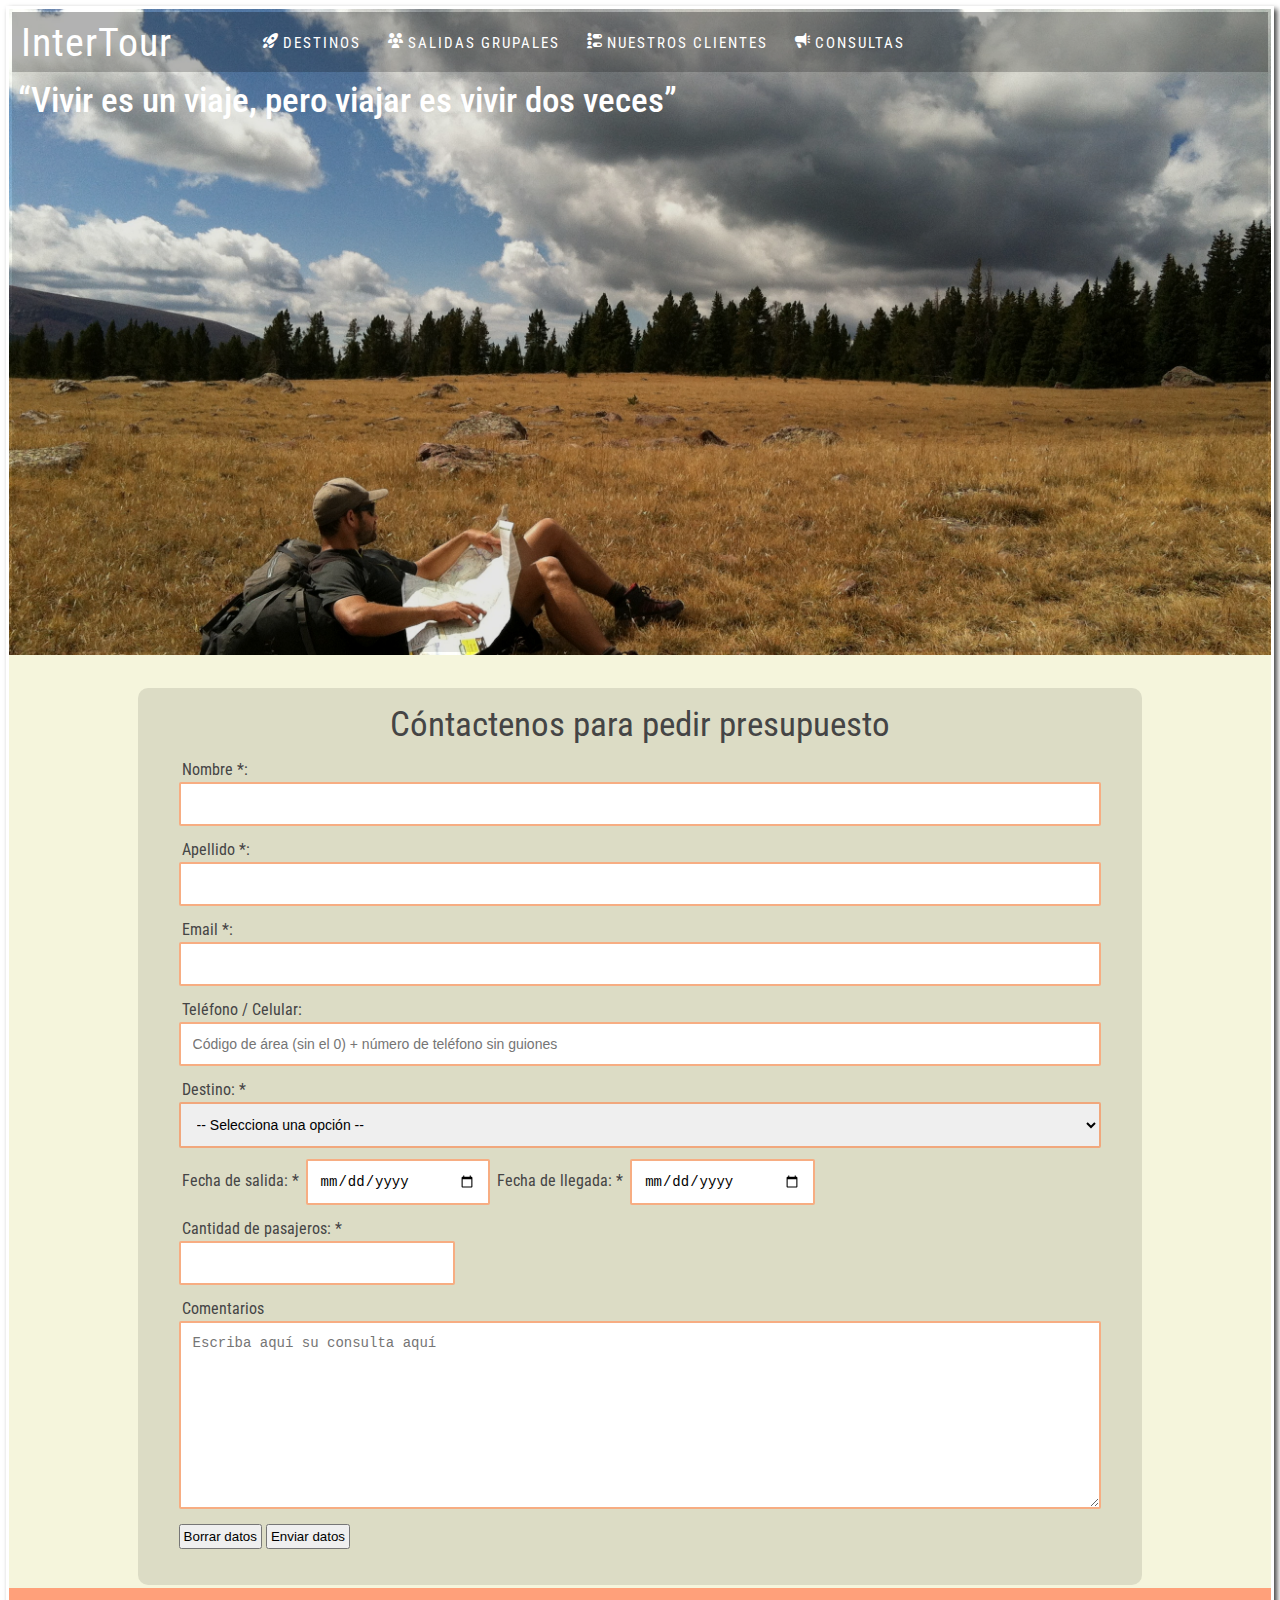
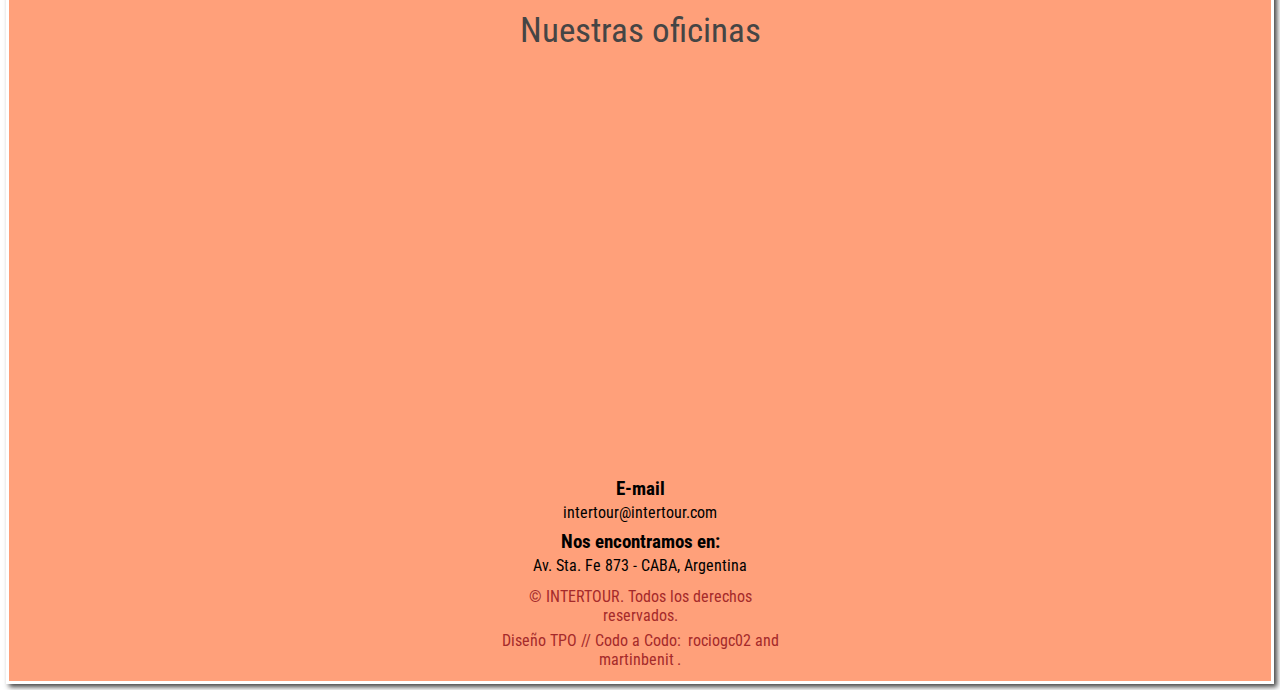
==== commit 4a158979: "cambios en grupales, en destinos y nav" ====
--- a/consultas.html
+++ b/consultas.html
@@ -26,14 +26,11 @@
                     <span id="menu-cerrar">X</span>
                 </label>
                 <div class="nav">
-                    <a href="index.html"><i class="fi fi-sr-home"></i>Home</a>
-                    <a href="destinos.html"><i class="fi fi-sr-rocket-lunch"></i>Destinos</a>
+                    <a href="index.html"><i class="fi fi-sr-rocket-lunch"></i>Destinos</a>
                     <a href="salidas_grupales.html"><i class="fi fi-sr-users-alt"></i>Salidas Grupales</a>
+                    <a href="nuestros-clientes.html"><i class="fi fi-sr-people-poll"></i>Nuestros clientes</a>
                     <a href="consultas.html"><i class="fi fi-sr-megaphone"></i>Consultas</a>
                 </div>
-                <!-- <div class="social">
-                    <div><a href="#"><i class="fi fi-brands-instagram"></i></a></div>
-                </div> -->
             </div>
             <div class="texto-principal">
                 <h1>“Vivir es un viaje, pero viajar es vivir dos veces”</h1>
--- a/estilos.css
+++ b/estilos.css
@@ -21,6 +21,7 @@
     /*background: rgb(242, 217, 141, 0.8); fondo al 24/10/2023*/
     background: white;
     box-shadow: 3px 3px 5px #454545;
+    /* background-color: red; */
 }
     .header {
         background: url(img/TILCARA.jpg);
@@ -33,7 +34,7 @@
     }
 
     .headerDestinos {
-        background: url(img/09.jpg);
+        background: url(img/fondo-destinos.jpg);
         background-position: center;
         background-size: cover;
         display: flex;
@@ -43,7 +44,7 @@
     }
 
     .headerSalidasGrupales {
-        background: url(img/05.jpg);
+        background: url(img/fondo-salidas-grupales.jpg);
         background-position: center;
         background-size: cover;
         display: flex;
@@ -53,7 +54,7 @@
     }
 
     .headerConsultas {
-        background: url(img/07.jpg);
+        background: url(img/fondo-consultas.jpg);
         background-position: center;
         background-size: cover;
         display: flex;
@@ -130,38 +131,20 @@
             }
 
     .section{
-        /*background:#F2C744;*/
-        /*background: rgb(242, 217, 141, 0.8); fondo al 24/10/2023*/
-        background: white;
+        background-color: beige;
         display: flex;
 
     }
 
     /*################################# ESTILOS PARA EL MENU HAMBURGUESA ###############################*/
-
-    .menu{
-        place-content: flex-start;
-    }
-    
-    .header .menu .nav{
-        width: 70%;
-        display: flex;
-        place-content: space-between;
-    }
 
     #menu, #menu-check{
         display: none;
     }
 
-
-
-
-    
     /*################################# ESTILOS PARA PAGINA DE OPINIONES ###############################*/
         .articulos{
-            /* background:#F2C744; */
-            /*background: rgb(242, 217, 141, 0.8); fondo al 24/10/2023*/
-            background: white;
+            background-color: beige;
             flex: 1 1 auto;
             display: flex;
             flex-flow: row wrap;
@@ -175,9 +158,7 @@
                 font-size: 16px;
                 letter-spacing: 1px;
                 margin: 15px 5px 15px 5px;
-                /* background:#F2762E; */
-                /*background: rgb(242, 118, 46, 0.6); fondo al 24/10/2023*/
-                background: white;
+                 background-color: beige;
                 flex: 1 1 40%;
                 border-radius: 15px;
                 box-shadow: 3px 3px 5px #454545;
@@ -201,8 +182,7 @@
             }
 
             .articulosGrupales {
-                /*background:#F2C744; fondo al 24/10/2023*/
-                background: white;
+                background: beige;
                 flex: 2 1 auto;
                 display: flex;
                 flex-flow: row wrap;
@@ -237,20 +217,20 @@
                 color: white;
             }
 
+            .grupales-titulo{
+                background-color: beige;
+            }
 
         .aside{
-            /* background: #F2762E; */
-            /*background: rgb(242, 118, 46, 0.6); fondo al 24/10/2023*/
             display: flex;
             flex-direction: column;
             align-items: center;
             justify-content: space-between;
-            background: white;
+            background-color: beige;
             flex: 1 1 auto;         
         }
             .publicidad{
-                /*background:lightseagreen; fondo al 24/10/2023*/
-                background: white;                
+                background: beige;                
                 width: 100%;                  
             }
             .publicidad h2{
@@ -261,6 +241,37 @@
         .section{
             background-color: beige;
         }
+
+.grupales-titulo1{
+    background-color: lightsalmon;
+}
+
+.iconos-grupales{
+    display: grid;
+    grid-template-columns: repeat(4, 1fr); /* Divide en 4 columnas de igual tamaño */
+    gap: 10px; /* Espacio entre las columnas */
+    background-color: lightsalmon;
+    padding: 20px;
+}
+#mapa, #gente, #hospedaje, #viaje{
+    font-size: 4em;
+    border-radius: 90%;
+    
+}
+.mejores-destinos, .gente-nueva, .ahorro-hospedaje, .disfruta-viaje{
+    text-align: center;   
+}
+
+.texto-grupal h3{    
+    color: rgb(11, 126, 126);
+    letter-spacing: 0.05em;
+    font-weight:450;
+    
+}
+
+
+
+
 /*################################# ESTILOS PARA PAGINA DE DESTINOS ###############################*/
 
         .cards{
@@ -279,7 +290,7 @@
             width: 100%;
             height: auto;
             justify-content: center;
-            padding: 0px;
+            padding: 3px;
             margin: 5px;
 
              }
@@ -293,33 +304,25 @@
                 transition: 0.5s;
               }
               .card .frente{
-
-                /*position: relative;
-                width: auto;
-                height: auto;
-                backface-visibility: hidden;
-                text-align: center;
-                transform-style: preserve-3d;*/
                 width: 100%;
                 height: 100%;
                 transform: perspective(600px) rotateY(0deg);
                 background: #F2C744;
                 border-radius: 15px;
+                text-align: justify;
+                
               }
               .card .frente img{
                 width: 100%
               }
-
+              .card .frente h1{
+                padding-top: 20px;
+                font-size: 30px;
+              }
               .card:hover .frente{
                 transform: perspective(600px) rotateY(180deg);
               }
               .card .atras {
-
-                /*display: flex;
-                flex-direction: column;*/
-                /*backface-visibility: hidden;
-                flex-grow: 1;
-                flex-shrink: 1;*/
                 position:absolute;
                 width: 100%;
                 height: 100%;
@@ -330,6 +333,9 @@
                 background-color: #f2d98d;
                 border-radius: 15px;
                 color: black;
+                padding: 30px;
+                text-align: justify;
+                margin-right: 10px;
               }
 
               .card:hover .atras{
@@ -348,59 +354,6 @@
               .card_pie button{
                 font-size: 15px;
               }
-
-             /*.card .frente{
-                flex-grow: 1;
-                flex-shrink: 1;
-                position: relative;
-                width: auto;
-                height: auto;
-                backface-visibility: hidden;
-                text-align: center;
-                transition: 0.5s;
-                transform-style: preserve-3d;
-                transform: perspective(600px) rotateY(0deg);
-             }
-             .card .atras {
-                display: flex;
-                flex-direction: column;
-                transform: perspective(600px) rotateY(180deg);
-                background-color: #e5d8b4;
-                color: black;
-                backface-visibility: hidden;
-                flex-grow: 1;
-                flex-shrink: 1;
-                position: absolute;
-                width: 100%;
-                height: 100%;
-                backface-visibility: hidden;
-                transition: 0.5s;
-                transform-style: preserve-3d;
-                overflow-y: auto;
-              }
-              .card .atras p{
-                padding: 15px;
-                font-size: 15px;
-                text-align: center;
-              }
-
-              .card .atras h1{
-                padding-top: 20px;
-              }
-
-              .card .atras h1,h4{
-                text-align: center;
-              }
-
-              .card:hover .frente{
-                transform: perspective(1000px) rotateY(180deg);
-              }
-              .card:hover .atras{
-                transform: perspective(1000px) rotateY(360deg);
-              }
-
-          */
-
 
     .footer {
         /* background: #BF533B; */
@@ -421,7 +374,6 @@
      .lista a{
         color: black;
      }
-
 
      .copyright {
         color: brown;
@@ -447,11 +399,13 @@
     margin: auto;
 }
 
-.form-title, .grupales-title, .opiniones-title{
+.form-title, .grupales-title, .opiniones-title, .texto-grupal h2{
     color: #454545;
     font-weight: 400;
-    text-align: center;
-}
+    text-align: center;    
+}
+
+
 .form-contenedor .form .form-label, .form-label-date{
     display: block;
     color: #454545;
@@ -488,7 +442,6 @@
 }
 
 .mapa-contenedor {
-    /*background: rgb(242, 217, 141, 0.8); fondo al 24/10/2023*/
     background: lightsalmon;
     display: flex;
     text-align: center;
@@ -501,7 +454,6 @@
 .iframe-title{
     color: #454545;
     font-weight: 400;
-    /*background: rgb(242, 217, 141, 0.8); fondo al 24/10/2023*/
     background: lightsalmon;
     padding-top: 20px;
     padding-bottom: 10px;
@@ -578,6 +530,7 @@
 
     .cards{
         flex-direction: column;
+        width: 100%;
     }
     .form-contenedor .form .form-date{
         display: block;
@@ -591,7 +544,18 @@
         margin-top: 10px;
     }
 
-     /*La barra de navegación se transforma en menú hamburguesa*/
+    .iconos-grupales{
+        display: flex;
+        flex-direction: column;
+    }
+
+    .texto-grupal{
+        font-size: 80%;
+    }
+
+
+
+    /*La barra de navegación se transforma en menú hamburguesa*/
 
     .menu {
         display: flex;
@@ -646,19 +610,3 @@
    
 }
 
-/*De 0 a 400px*/
-/* @media all and (max-width: 400px){
-    .aside{
-        flex-direction: column;
-    }
-    .cards{
-        flex-direction: column;
-    }
-    .form-contenedor .form .form-date{
-        display: block;
-        width: 100%;
-    }
-    .form-contenedor .form .form-input-pasajeros{
-        width: 100%;
-    }
-} */
